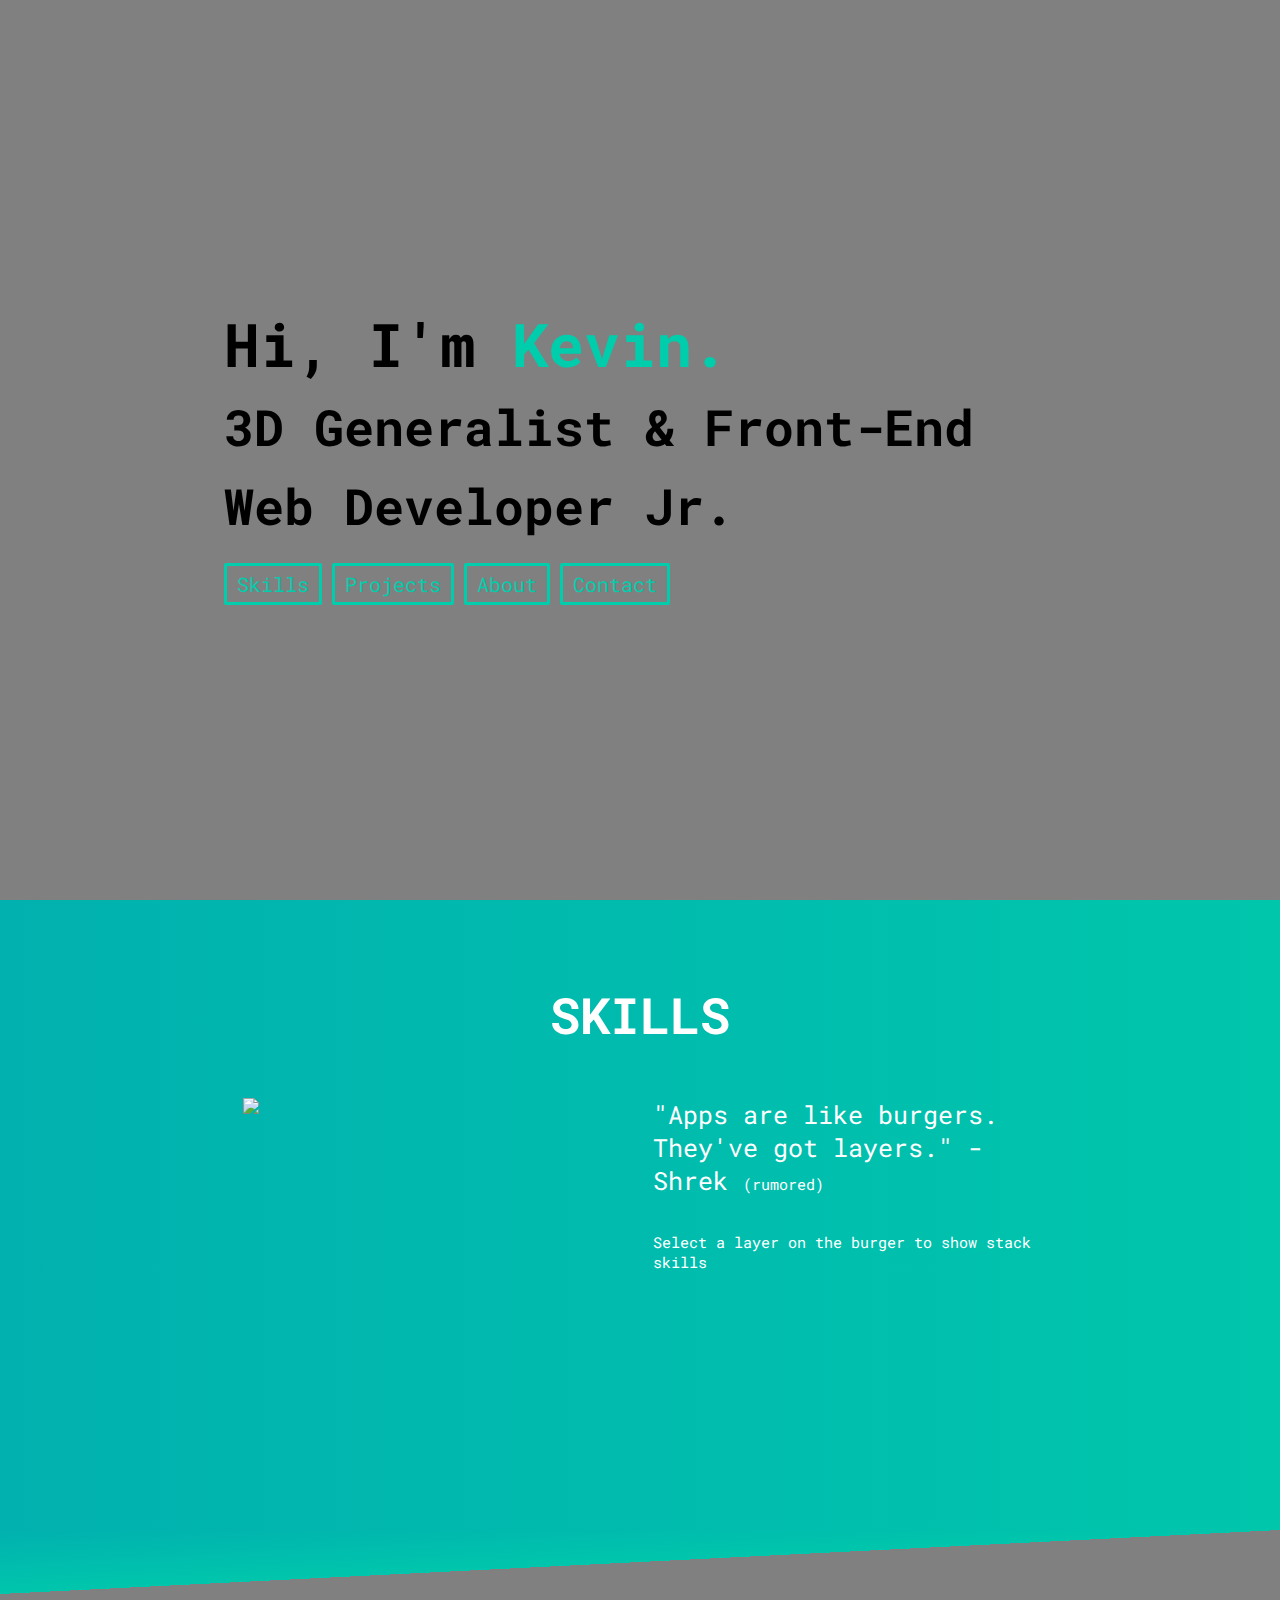
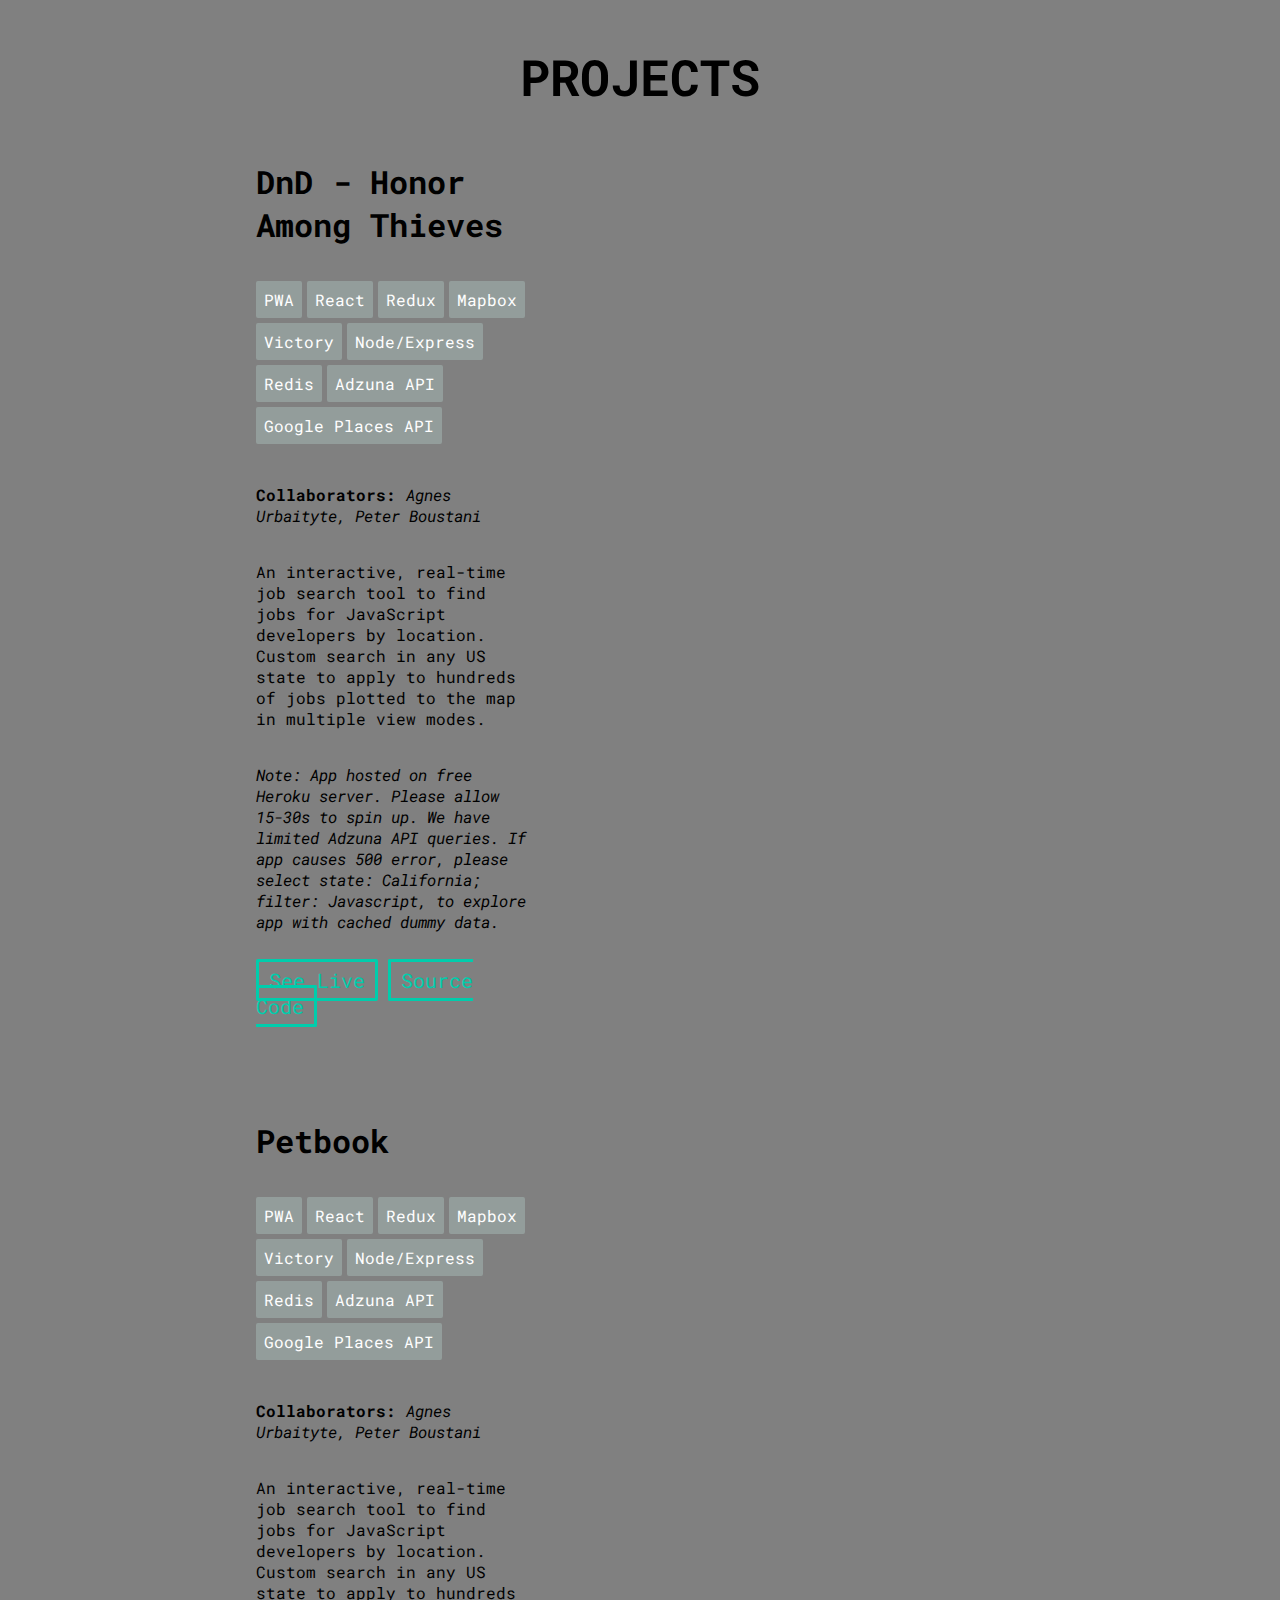
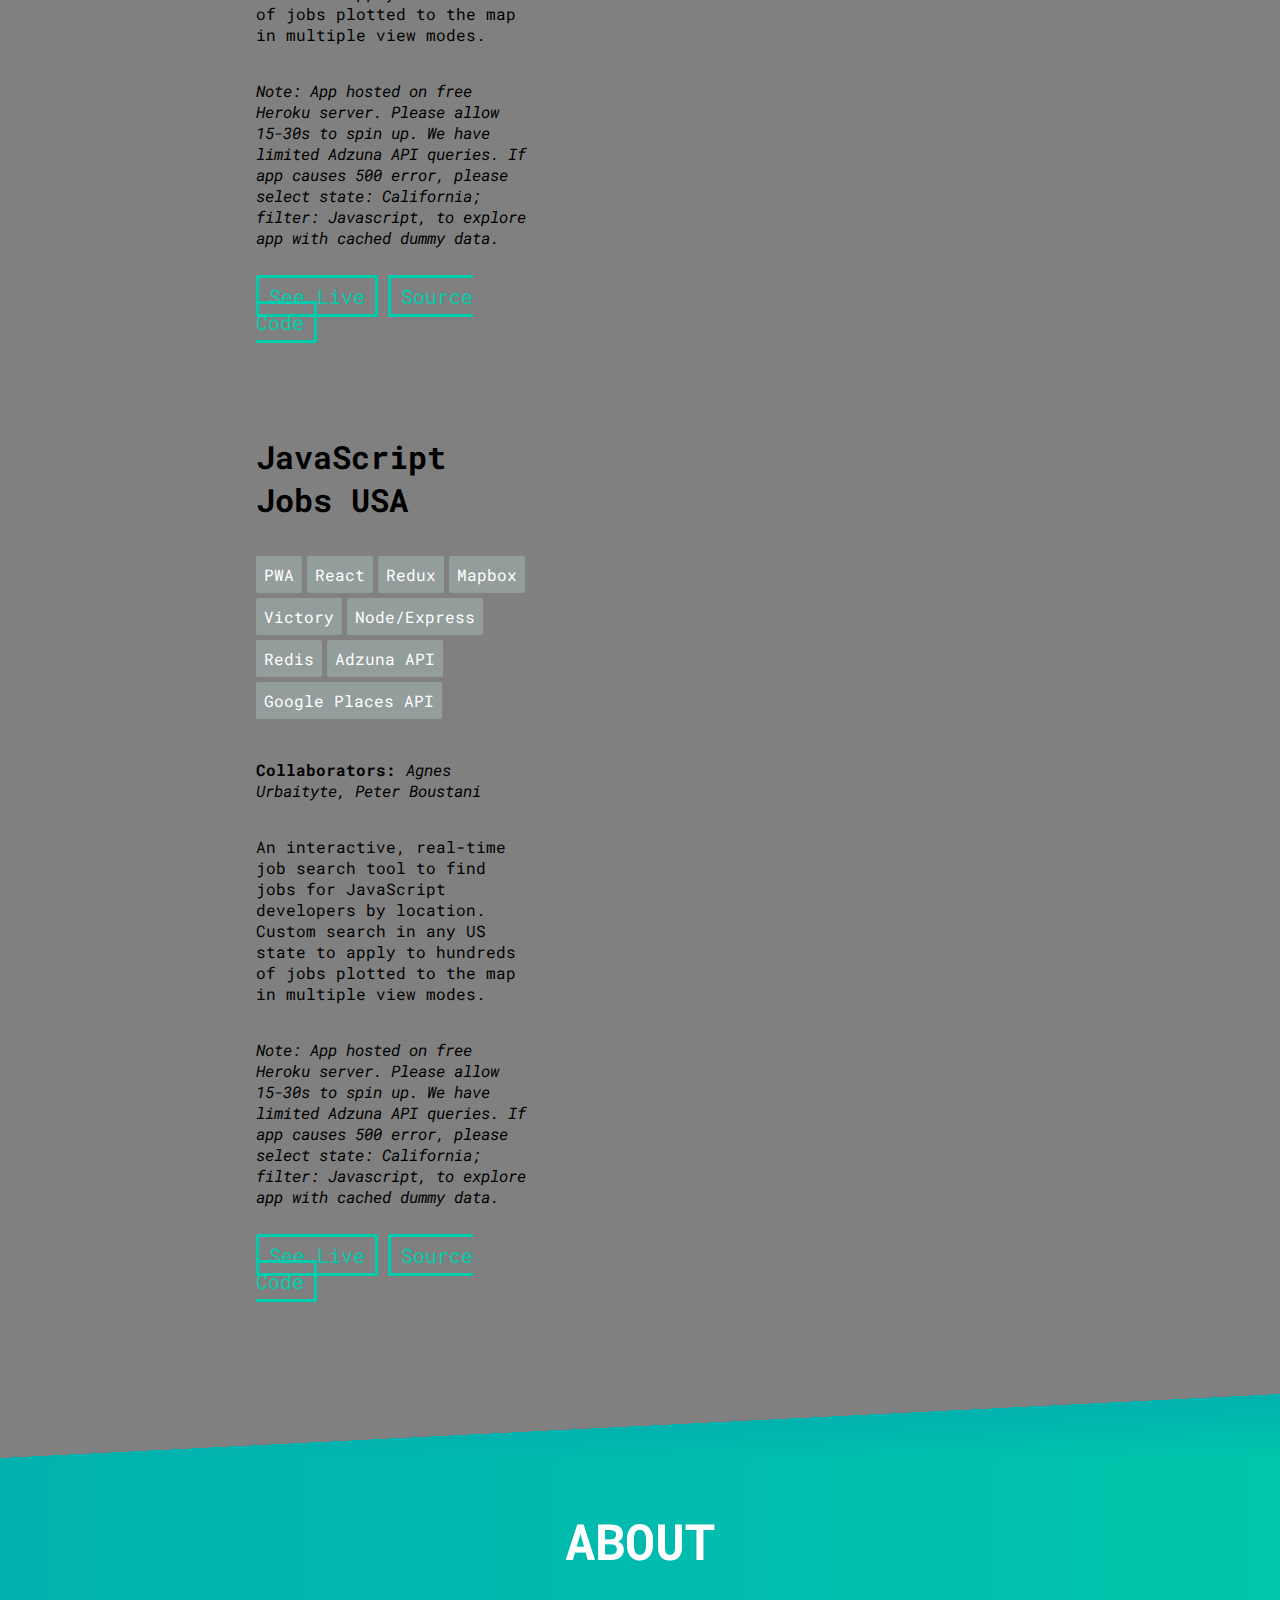
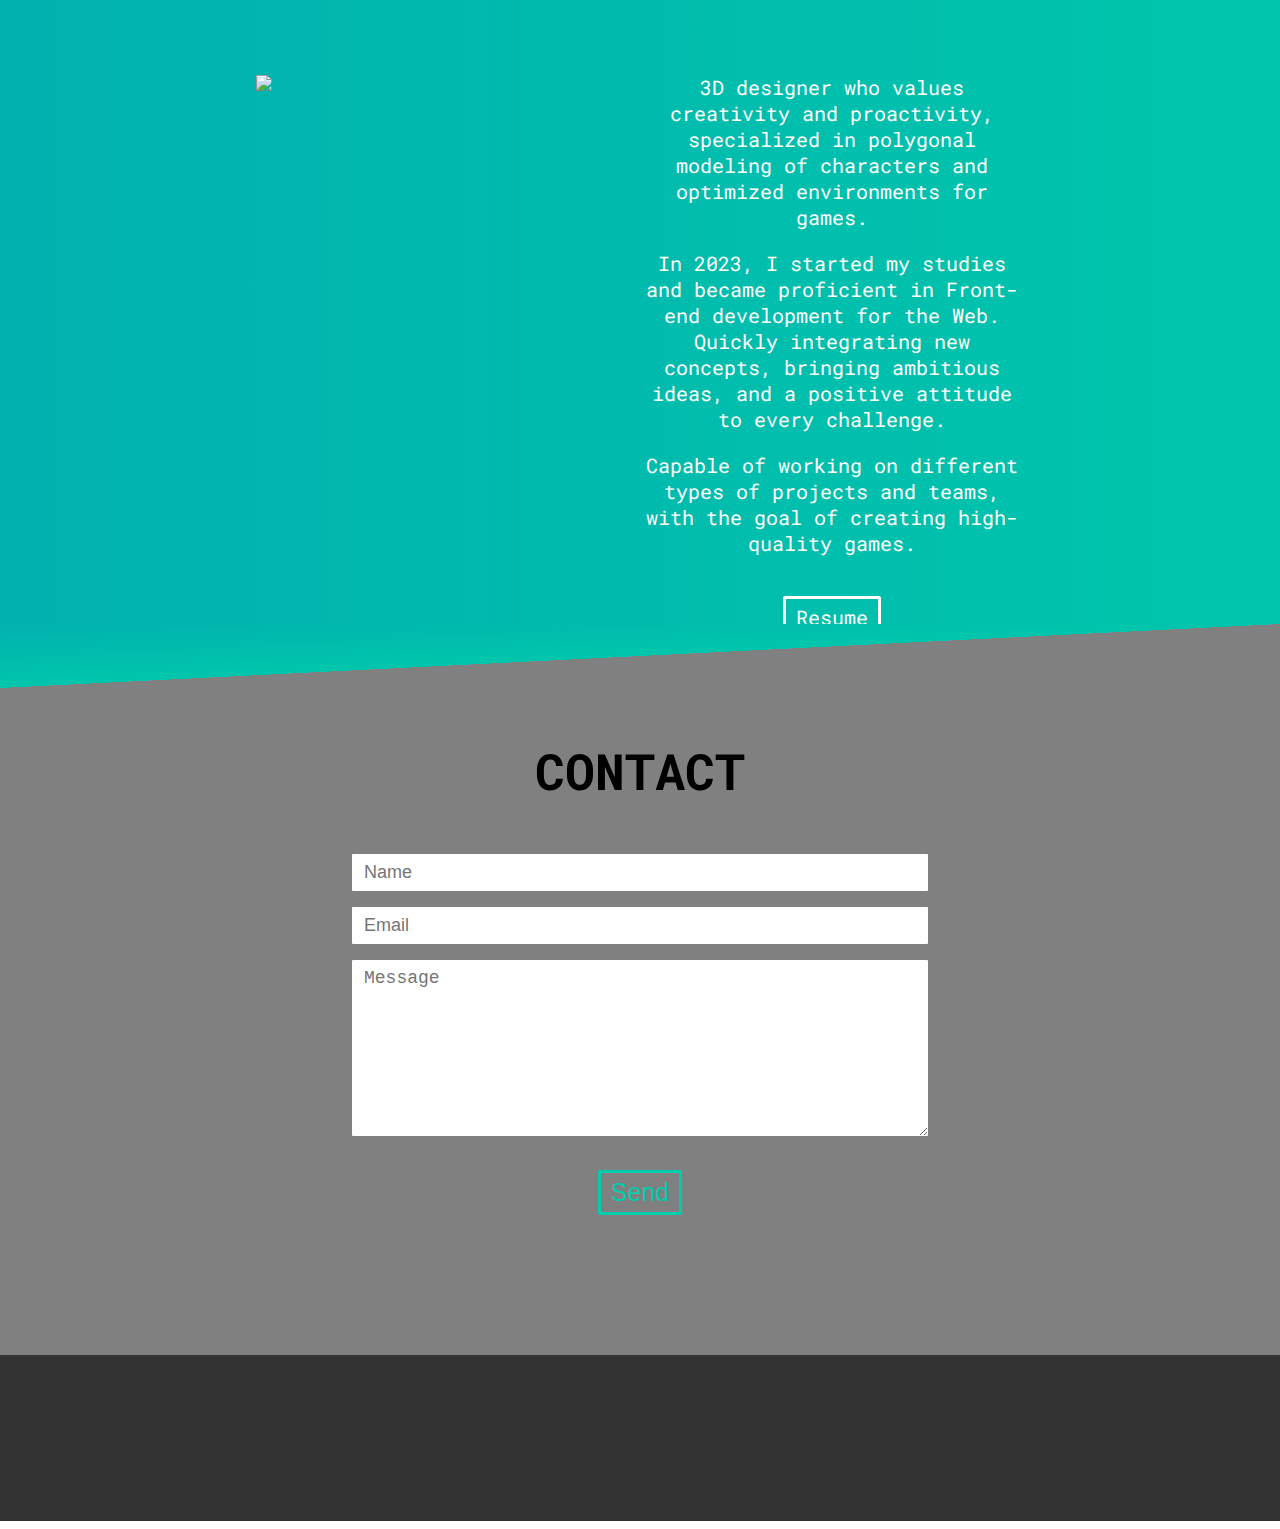
==== index.html @ aa83c64a "MyNameKevin - Update" ====
<!DOCTYPE html>
<html lang="en">
<head>
    <meta charset="UTF-8">
    <meta http-equiv="X-UA-Compatible" content="IE=edge">
    <meta name="viewport" content="width=device-width, initial-scale=1.0">
    <link rel="stylesheet" href="./main.css" />
    <link rel="stylesheet" href="./home.css" />
    <script src="https://kit.fontawesome.com/6172394bf5.js" crossorigin="anonymous"></script>
    <title>Kevin Takara | Dev</title>
</head>

<body>
<header id="header">
    <nav class="ali-center-jst-end padding-right">
        <a id="logo" href="https://www.linkedin.com/in/kevin-eiki-takara/" rel="noopener noreferrer" target="_blank"><i class="fa-brands fa-linkedin-in fa-2xl color-theme_0 pointer"></i></a>
        <a id="logo" href="https://github.com/KvnTakara" rel="noopener noreferrer" target="_blank"><i class="fa-brands fa-github fa-2xl color-theme_0 pointer"></i></a>
        <a id="logo" href="" rel="noopener noreferrer" target="_blank"><i class="fa-brands fa-youtube fa-2xl color-theme_0 pointer"></i></a>
        <a id="logo" href="https://drive.google.com/file/d/1LxZAmzHHAl9aYQypLv8qgyMkn-GT5fE1/view?usp=sharing" rel="noopener noreferrer" target="_blank"><i class="fa-sharp fa-solid fa-file fa-2xl color-theme_0 pointer"></i></a>
    </nav>
</header>

<div id="front-page" class="ali-jst-center background-gray">
    <div id="front-page-nav" class="flex-column">
        <h1 style="font-size: 60px;">Hi, I'm <span class="color-theme_0"> Kevin. </span> <br> <span style="font-size: 50px;">3D Generalist & Front-End Web Developer Jr.</span> </h1>
        <div>
            <a id="ancor-border" class="pointer" style="font-size: 20px;" href="#skills-page">Skills</a>
            <a id="ancor-border" class="pointer" style="font-size: 20px;" href="#project-page">Projects</a>
            <a id="ancor-border" class="pointer" style="font-size: 20px;" href="#about-page">About</a>
            <a id="ancor-border" class="pointer" style="font-size: 20px;" href="#contact-page">Contact</a>
        </div>
    </div>
</div>

<div id="skills-page" class="ali-jst-center flex-column color-theme-bg_0">
    <div class="font-white padding" style="font-size: 50px;"><b>SKILLS</b></div>
    <div style="display: flex; margin-bottom: 100px;">
        <div id="layer-block">
            <img src="https://uploaddeimagens.com.br/images/003/242/810/original/burger-png-hd-burger-sriracha-burger-png-1119.png"/>
        </div>
        <div id="vertical-space"></div>
        <div id="layer-block">
            <div class="font-white" style="font-size: 25px;">"Apps are like burgers. They've got layers." - Shrek <span style="font-size: 15px;">(rumored)</span> </div>
            <div class="font-white padding-top" style="font-size: 15px;">Select a layer on the burger to show stack skills</div>
        </div>
    </div>
</div>

<div id="project-page" class="ali-center-jst-start flex-column background-gray">
    <div class="color-theme-bg-cut-1_0"></div>
    <div class="padding" style="font-size: 50px;"><b>PROJECTS</b></div>
    <div style="display: flex; width: 60vw; margin-bottom: 100px;">
        <div style="width: 30vw;">
            <h1>DnD - Honor Among Thieves</h1>
            <div class="padding-top" style="display: flex; flex-wrap: wrap; text-align: left;">
                <div id="boxed-border" style="margin-right: 5px; margin-bottom: 5px;">PWA</div>
                <div id="boxed-border" style="margin-right: 5px; margin-bottom: 5px;">React</div>
                <div id="boxed-border" style="margin-right: 5px; margin-bottom: 5px;">Redux</div>
                <div id="boxed-border" style="margin-right: 5px; margin-bottom: 5px;">Mapbox</div>
                <div id="boxed-border" style="margin-right: 5px; margin-bottom: 5px;">Victory</div>
                <div id="boxed-border" style="margin-right: 5px; margin-bottom: 5px;">Node/Express</div>
                <div id="boxed-border" style="margin-right: 5px; margin-bottom: 5px;">Redis</div>
                <div id="boxed-border" style="margin-right: 5px; margin-bottom: 5px;">Adzuna API</div>
                <div id="boxed-border" style="margin-right: 5px; margin-bottom: 5px;">Google Places API</div>
            </div>
            <p class="padding-top"> <b>Collaborators:</b> <i>Agnes Urbaityte, Peter Boustani</i> </p>
            <p class="padding-top">An interactive, real-time job search tool to find jobs for JavaScript developers by location. Custom search in any US state to apply to hundreds of jobs plotted to the map in multiple view modes.</p>
            <p class="padding-top"> <i>Note: App hosted on free Heroku server. Please allow 15-30s to spin up. We have limited Adzuna API queries. If app causes 500 error, please select state: California; filter: Javascript, to explore app with cached dummy data.</i> </p>
            <div class="padding-top">
                <a id="ancor-border" class="pointer" style="font-size: 20px;" href="https://mynamekevin.com/DnD_HTML/index.html" rel="noopener noreferrer" target="_blank">See Live</a>
                <a id="ancor-border" class="pointer" style="font-size: 20px;" href="">Source Code</a>
            </div>
        </div>
        <div id="vertical-space"></div>
        <div id="vertical-space"></div>
        <iframe width="640" height="360" src="https://www.youtube.com/embed/TUihbuaBN_E" title="Ranking League of Legends champions based on how hot I think they are" frameborder="0" allow="accelerometer; autoplay; clipboard-write; encrypted-media; gyroscope; picture-in-picture; web-share" allowfullscreen></iframe>
    </div>

    <div style="display: flex; width: 60vw; margin-bottom: 100px;">
        <div style="width: 30vw;">
            <h1>Petbook</h1>
            <div class="padding-top" style="display: flex; flex-wrap: wrap; text-align: left;">
                <div id="boxed-border" style="margin-right: 5px; margin-bottom: 5px;">PWA</div>
                <div id="boxed-border" style="margin-right: 5px; margin-bottom: 5px;">React</div>
                <div id="boxed-border" style="margin-right: 5px; margin-bottom: 5px;">Redux</div>
                <div id="boxed-border" style="margin-right: 5px; margin-bottom: 5px;">Mapbox</div>
                <div id="boxed-border" style="margin-right: 5px; margin-bottom: 5px;">Victory</div>
                <div id="boxed-border" style="margin-right: 5px; margin-bottom: 5px;">Node/Express</div>
                <div id="boxed-border" style="margin-right: 5px; margin-bottom: 5px;">Redis</div>
                <div id="boxed-border" style="margin-right: 5px; margin-bottom: 5px;">Adzuna API</div>
                <div id="boxed-border" style="margin-right: 5px; margin-bottom: 5px;">Google Places API</div>
            </div>
            <p class="padding-top"> <b>Collaborators:</b> <i>Agnes Urbaityte, Peter Boustani</i> </p>
            <p class="padding-top">An interactive, real-time job search tool to find jobs for JavaScript developers by location. Custom search in any US state to apply to hundreds of jobs plotted to the map in multiple view modes.</p>
            <p class="padding-top"> <i>Note: App hosted on free Heroku server. Please allow 15-30s to spin up. We have limited Adzuna API queries. If app causes 500 error, please select state: California; filter: Javascript, to explore app with cached dummy data.</i> </p>
            <div class="padding-top">
                <a id="ancor-border" class="pointer" style="font-size: 20px;" href="https://mynamekevin.com/Petbook_HTML/index.html" rel="noopener noreferrer" target="_blank">See Live</a>
                <a id="ancor-border" class="pointer" style="font-size: 20px;" href="">Source Code</a>
            </div>
        </div>
        <div id="vertical-space"></div>
        <div id="vertical-space"></div>
        <iframe width="640" height="360" src="https://www.youtube.com/embed/TUihbuaBN_E" title="Ranking League of Legends champions based on how hot I think they are" frameborder="0" allow="accelerometer; autoplay; clipboard-write; encrypted-media; gyroscope; picture-in-picture; web-share" allowfullscreen></iframe>
    </div>

    <div style="display: flex; width: 60vw; margin-bottom: 100px;">
        <div style="width: 30vw;">
            <h1>JavaScript Jobs USA</h1>
            <div class="padding-top" style="display: flex; flex-wrap: wrap; text-align: left;">
                <div id="boxed-border" style="margin-right: 5px; margin-bottom: 5px;">PWA</div>
                <div id="boxed-border" style="margin-right: 5px; margin-bottom: 5px;">React</div>
                <div id="boxed-border" style="margin-right: 5px; margin-bottom: 5px;">Redux</div>
                <div id="boxed-border" style="margin-right: 5px; margin-bottom: 5px;">Mapbox</div>
                <div id="boxed-border" style="margin-right: 5px; margin-bottom: 5px;">Victory</div>
                <div id="boxed-border" style="margin-right: 5px; margin-bottom: 5px;">Node/Express</div>
                <div id="boxed-border" style="margin-right: 5px; margin-bottom: 5px;">Redis</div>
                <div id="boxed-border" style="margin-right: 5px; margin-bottom: 5px;">Adzuna API</div>
                <div id="boxed-border" style="margin-right: 5px; margin-bottom: 5px;">Google Places API</div>
            </div>
            <p class="padding-top"> <b>Collaborators:</b> <i>Agnes Urbaityte, Peter Boustani</i> </p>
            <p class="padding-top">An interactive, real-time job search tool to find jobs for JavaScript developers by location. Custom search in any US state to apply to hundreds of jobs plotted to the map in multiple view modes.</p>
            <p class="padding-top"> <i>Note: App hosted on free Heroku server. Please allow 15-30s to spin up. We have limited Adzuna API queries. If app causes 500 error, please select state: California; filter: Javascript, to explore app with cached dummy data.</i> </p>
            <div class="padding-top">
                <a id="ancor-border" class="pointer" style="font-size: 20px;" href="">See Live</a>
                <a id="ancor-border" class="pointer" style="font-size: 20px;" href="">Source Code</a>
            </div>
        </div>
        <div id="vertical-space"></div>
        <div id="vertical-space"></div>
        <iframe width="640" height="360" src="https://www.youtube.com/embed/TUihbuaBN_E" title="Ranking League of Legends champions based on how hot I think they are" frameborder="0" allow="accelerometer; autoplay; clipboard-write; encrypted-media; gyroscope; picture-in-picture; web-share" allowfullscreen></iframe>
    </div>
</div>

<div id="about-page" class="ali-center-jst-start flex-column color-theme-bg_0">
    <div class="color-theme-bg-cut-2_0"></div>
    <div class="font-white padding" style="font-size: 50px;"><b>ABOUT</b></div>
    <div class="padding ali-center-jst-start">
        <div id="layer-block2">
            <img src="https://www.danny-berger.dev/static/bdcff8ed8dccc64bedda8bbbcd8f9f70/105c3/Mohawk1.png">
        </div>
        <div id="layer-block2" class="ali-center-jst-start flex-column">
            <div id="about-box" class="font-white" style="font-size: 20px;">
                <p style="margin-bottom: 20px;">3D designer who values creativity and proactivity, specialized in polygonal modeling of characters and optimized environments for games.</p>
                <p style="margin-bottom: 20px;">In 2023, I started my studies and became proficient in Front-end development for the Web. Quickly integrating new concepts, bringing ambitious ideas, and a positive attitude to every challenge.</p>
                <p style="margin-bottom: 20px;">Capable of working on different types of projects and teams, with the goal of creating high-quality games.</p>
            </div>
            <a type="submit" id="ancor-border-2" class="pointer" style="font-size: 20px;" href="https://drive.google.com/file/d/1LxZAmzHHAl9aYQypLv8qgyMkn-GT5fE1/view?usp=sharing" rel="noopener noreferrer" target="_blank">Resume</a>
        </div>
    </div>
</div>

<div id="contact-page" class="ali-center-jst-start flex-column background-gray">
    <div class="color-theme-bg-cut-1_0"></div>
    <div class="padding" style="font-size: 50px;"><b>CONTACT</b></div>
    <input type="text" id="input" placeholder="Name"/>
    <input type="email" id="input" placeholder="Email"/>
    <textarea required name="message" rows="8" id="input" placeholder="Message"></textarea>
    <div id="horizontal-space"></div>
    <div id="horizontal-space"></div>
    <button type="submit" id="ancor-border" class="pointer" style="font-size: 25px; margin-bottom: 140px;" href="#skills-page">Send</button>
</div>

<div id="bottom-nav-page" class="color-theme-bg_1 ali-jst-center flex-column" style="row-gap: 30px;">
    <a href="#front-page"><i class="fa-solid fa-angle-up fa-xl" style="color: #ffffff;"></i></a>
    <nav class="ali-jst-center">
        <a id="logo" href="https://www.linkedin.com/in/kevin-eiki-takara/" rel="noopener noreferrer" target="_blank"><i class="fa-brands fa-linkedin-in fa-2xl pointer" style="color: #ffffff;"></i></a>
        <a id="logo" href="https://github.com/KvnTakara" rel="noopener noreferrer" target="_blank"><i class="fa-brands fa-github fa-2xl pointer" style="color: #ffffff;"></i></a>
        <a id="logo" href="" rel="noopener noreferrer" target="_blank"><i class="fa-brands fa-youtube fa-2xl pointer" style="color: #ffffff;"></i></a>
        <a id="logo" href="https://drive.google.com/file/d/1LxZAmzHHAl9aYQypLv8qgyMkn-GT5fE1/view?usp=sharing" rel="noopener noreferrer" target="_blank"><i class="fa-sharp fa-solid fa-file fa-2xl pointer" style="color: #ffffff;"></i></a>
    </nav>
</div>

</body>
</html>
---- main.css ----
@import url('https://fonts.googleapis.com/css2?family=Darumadrop+One&display=swap');
/*font-family: 'Darumadrop One', cursive;*/
@import url('https://fonts.googleapis.com/css2?family=Roboto+Mono:ital,wght@0,100;0,200;0,300;0,400;0,500;0,600;0,700;1,100;1,200;1,300;1,400;1,500;1,600;1,700&display=swap');
/*font-family: 'Roboto Mono', monospace;*/

* {
    margin: 0;
    padding: 0;
    list-style: none;
    text-decoration: none;
    border: transparent;
    outline: none;
}

html {
    scroll-behavior: smooth;
}

body {
    font-family: 'Roboto Mono', monospace;
}

.ali-jst-center {
    display: flex;
    align-items: center;
    justify-content: center;
}

.ali-center-jst-start {
    display: flex;
    align-items: center;
    justify-content: start;
}

.ali-center-jst-end {
    display: flex;
    align-items: center;
    justify-content: end;
}

.flex-column {
    display: flex;
    flex-direction: column;
}

.padding {
    padding: 50px;
}

.padding-top {
    padding-top: 35px;
}

.padding-right {
    padding-right: 20px;
}

.color-theme-bg_0 {
    background-image: linear-gradient(to right, #01b1af, #00c6ac);
}

.color-theme-bg_1 {
    background-color: #333333;
}

.color-theme-bg-cut-1_0 {
    position: relative;
    background-image: linear-gradient(to bottom right, #01b1af , #00c6ac 50%, gray 50%);
    width: 100%;
    height: 5vw;
}

.color-theme-bg-cut-2_0 {
    position: relative;
    background-image: linear-gradient(to top left, #00c6ac, #01b1af 50%, gray 50%);
    width: 100%;
    height: 5vw;
}

.color-theme_0 {
    color: #00cdac;
}

.font-white {
    color: white;
}

.pointer {
    cursor: pointer;
}

.background-gray {
    background-color: gray;
}

.background-red {
    background-color: red;
}

.border {
    border: 3px solid #00cdac;
    padding: 5px 10px 5px 10px;
}

#header {
    width: 100%;
    position: fixed;
    z-index: 10;
}

#logo {
    padding: 30px;
}

#front-page {
    width: 100%;
    height: 100vh;
}

#front-page-nav {
    width: 65vw;
    height: 15vw;
    display: flex;
    flex-direction: column;
    align-items: start;
    justify-content: center;
    row-gap: 30px;
}

#ancor-border {
    color: #00cdac;
    border: 3px solid #00cdac;
    padding: 5px 10px 5px 10px;
    background-color: transparent;
    border-radius: 2px;
}

#ancor-border:hover {
    color: white;
    background-color: #00cdac;
}

#ancor-border-2 {
    color: white;
    border: 3px solid white;
    padding: 5px 10px 5px 10px;
    border-radius: 2px;
}

#ancor-border-2:hover {
    color: #00cdac;
    background-color: white;
}

#skills-page {
    width: 100%;
    height: 100%;
    min-height: 70vh;
}

#layer-block {
    display: flex;
    flex-direction: column;
    width: 30vw;
    height: 300px;
    background-position: 50% 20%;
}

#project-page {
    width: 100%;
    height: 100%;
}

#boxed-border {
    color: white;
    border: 3px solid #939d9b;
    padding: 5px;
    background-color: #939d9b;
    border-radius: 2px;
}

#vertical-space {
    width: 2vw;
}

#horizontal-space {
    height: 1vh;
}

#about-page {
    width: 100%;
    height: 100%;
}

#about-box {
    text-align: center;
    margin-bottom: 20px;
    box-sizing: border-box;
}

#layer-block2 {
    width: 30vw;
    height: 500px;
}

#input {
    max-width: 800px;
    width: 100%;
    margin-bottom: 1rem;
    border-radius: 1px;
    padding: 8px 12px;
    border-width: 1px;
    box-sizing: border-box;
    font-size: 18px;
    width: 45vw;
}

#bottom-nav-page {
    width: 100%;
    height: 13vw;
}
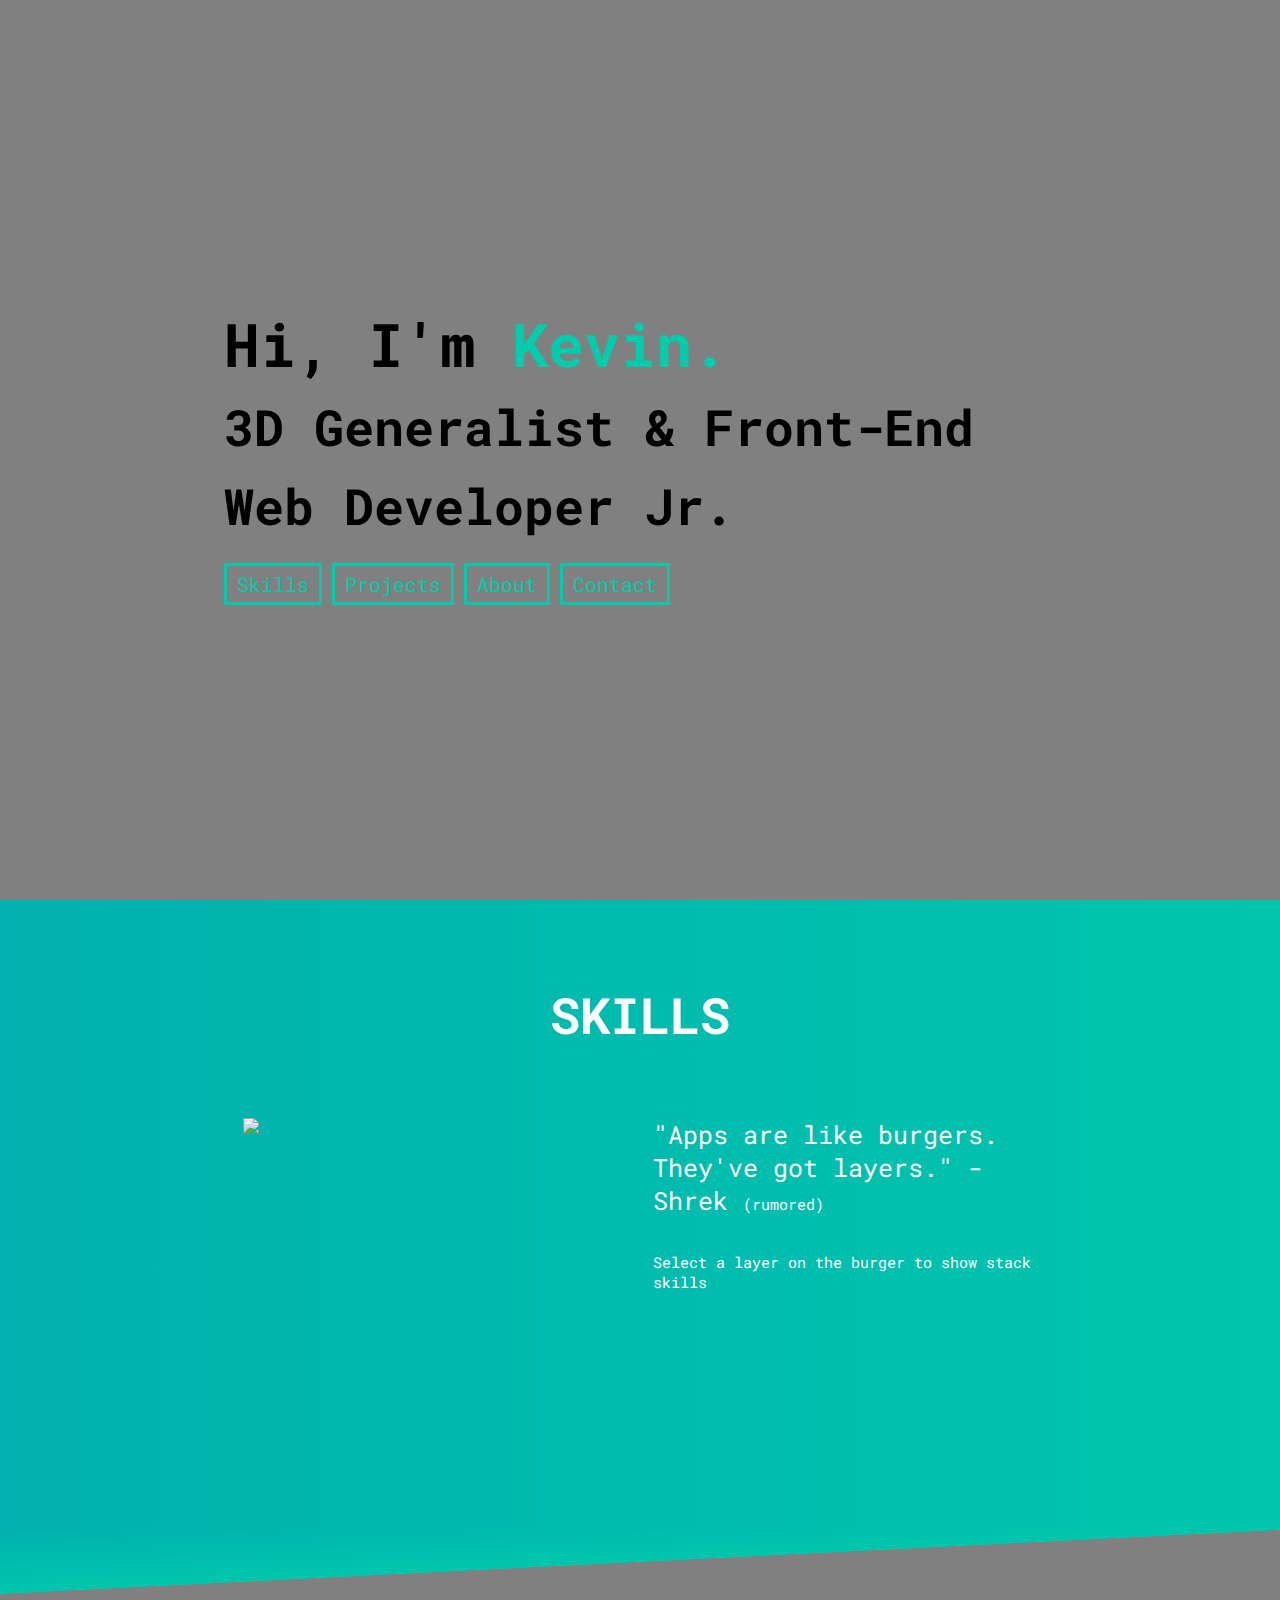
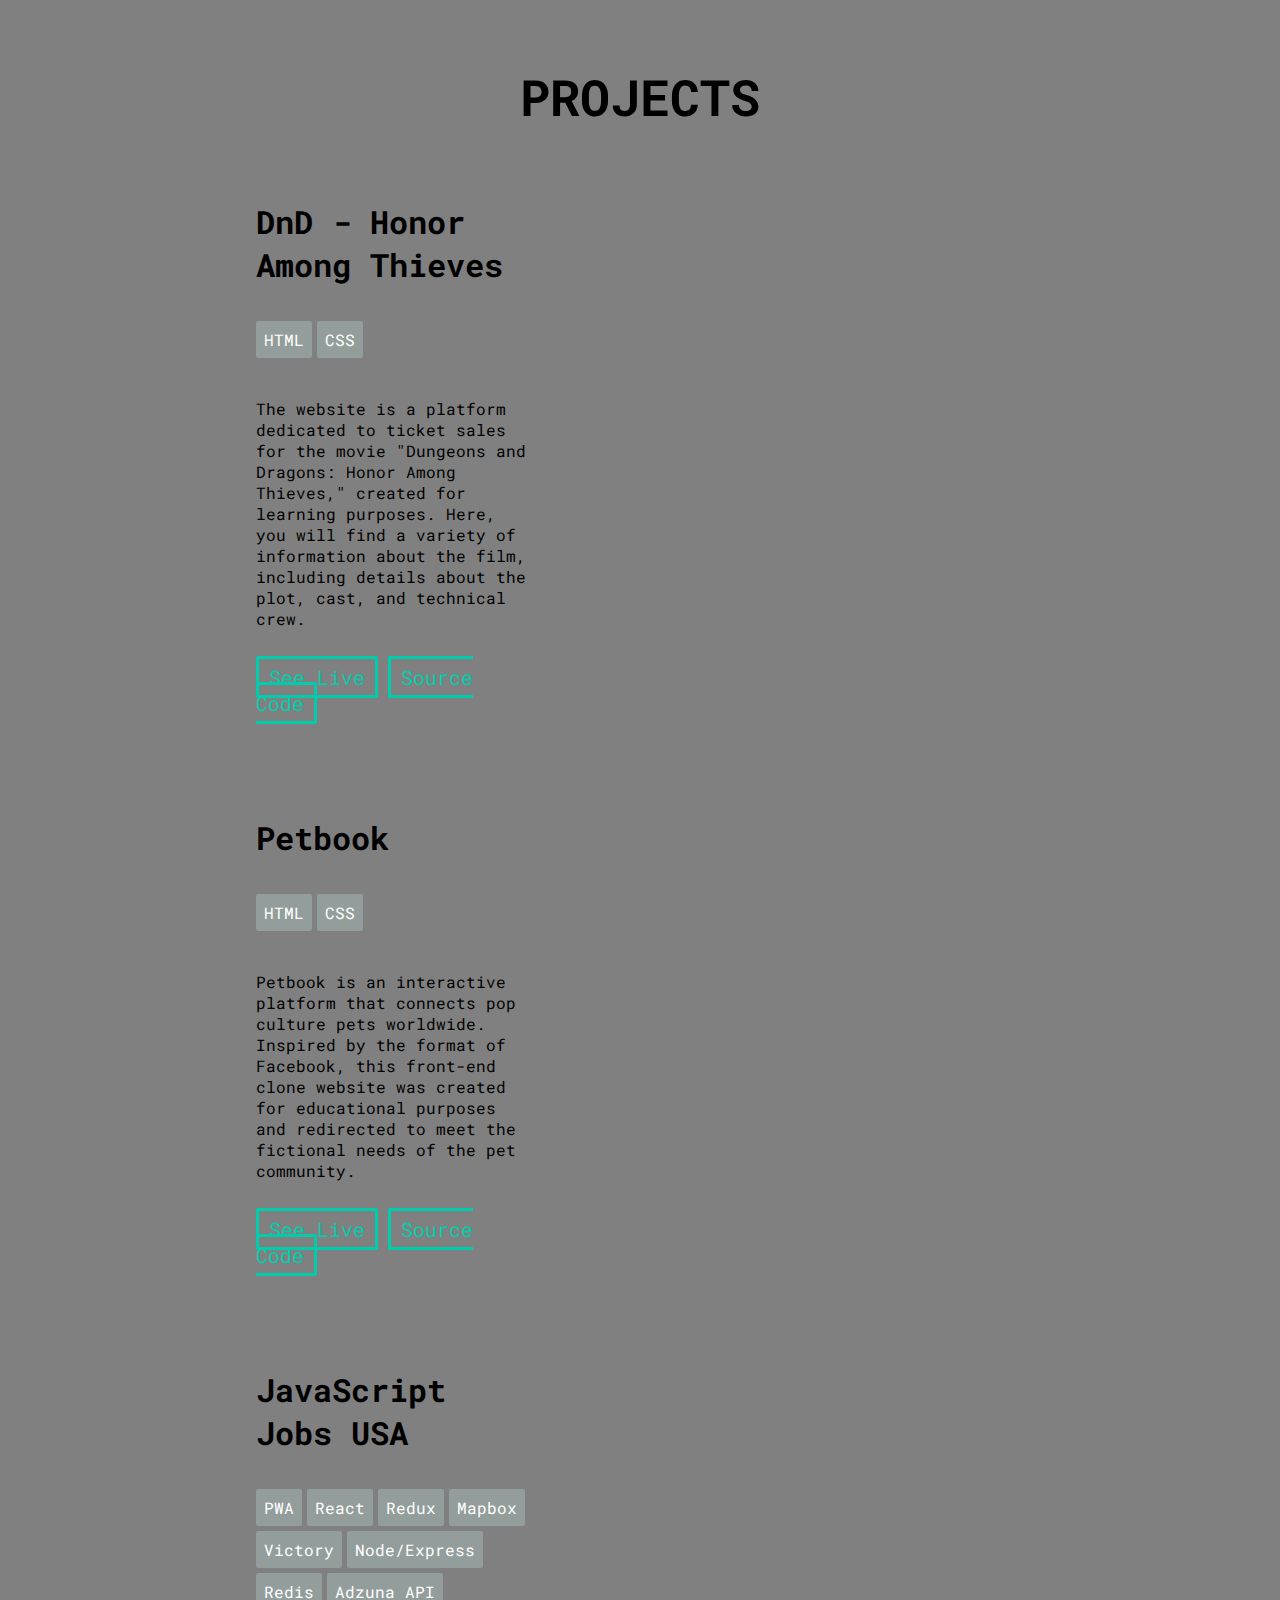
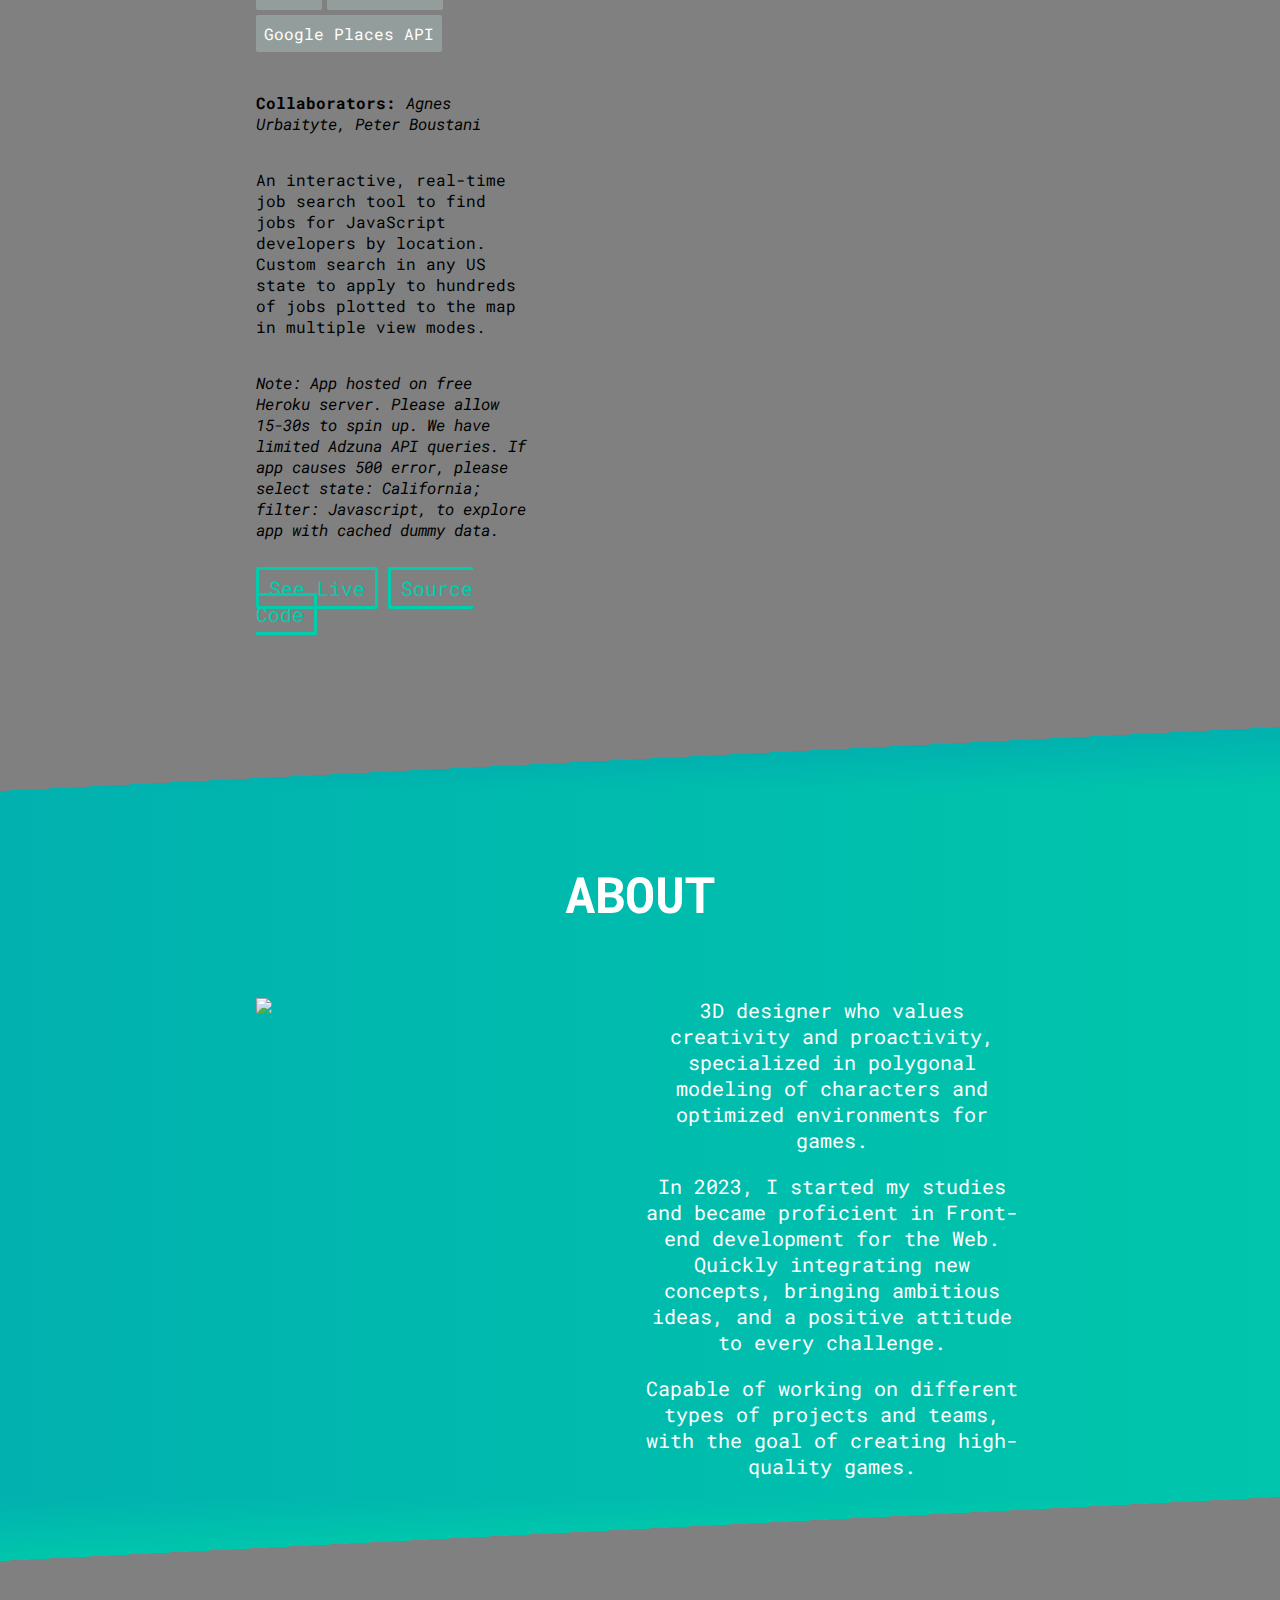
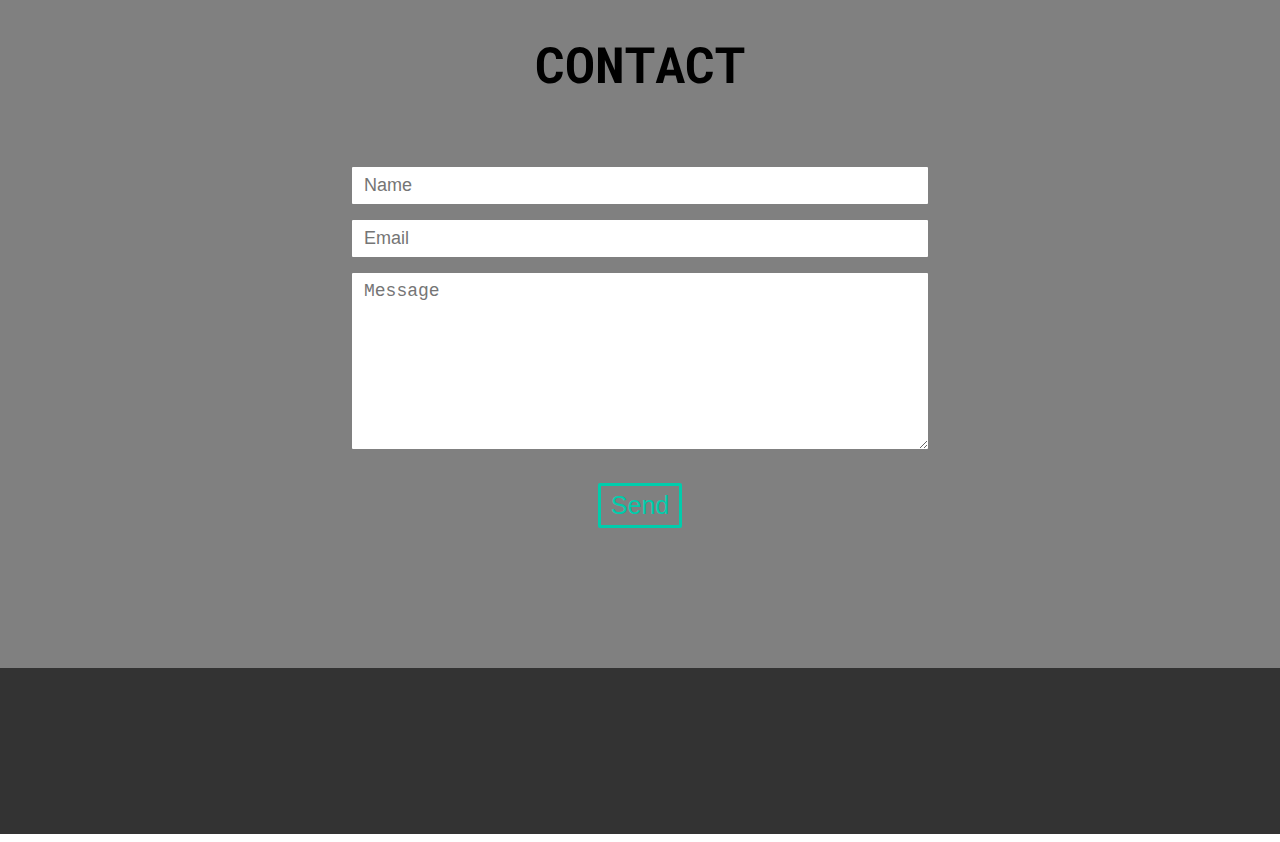
==== commit b4293808: "MyNameKevin - Projects Update" ====
--- a/index.html
+++ b/index.html
@@ -53,19 +53,11 @@
         <div style="width: 30vw;">
             <h1>DnD - Honor Among Thieves</h1>
             <div class="padding-top" style="display: flex; flex-wrap: wrap; text-align: left;">
-                <div id="boxed-border" style="margin-right: 5px; margin-bottom: 5px;">PWA</div>
-                <div id="boxed-border" style="margin-right: 5px; margin-bottom: 5px;">React</div>
-                <div id="boxed-border" style="margin-right: 5px; margin-bottom: 5px;">Redux</div>
-                <div id="boxed-border" style="margin-right: 5px; margin-bottom: 5px;">Mapbox</div>
-                <div id="boxed-border" style="margin-right: 5px; margin-bottom: 5px;">Victory</div>
-                <div id="boxed-border" style="margin-right: 5px; margin-bottom: 5px;">Node/Express</div>
-                <div id="boxed-border" style="margin-right: 5px; margin-bottom: 5px;">Redis</div>
-                <div id="boxed-border" style="margin-right: 5px; margin-bottom: 5px;">Adzuna API</div>
-                <div id="boxed-border" style="margin-right: 5px; margin-bottom: 5px;">Google Places API</div>
+                <div id="boxed-border" style="margin-right: 5px; margin-bottom: 5px;">HTML</div>
+                <div id="boxed-border" style="margin-right: 5px; margin-bottom: 5px;">CSS</div>
             </div>
-            <p class="padding-top"> <b>Collaborators:</b> <i>Agnes Urbaityte, Peter Boustani</i> </p>
-            <p class="padding-top">An interactive, real-time job search tool to find jobs for JavaScript developers by location. Custom search in any US state to apply to hundreds of jobs plotted to the map in multiple view modes.</p>
-            <p class="padding-top"> <i>Note: App hosted on free Heroku server. Please allow 15-30s to spin up. We have limited Adzuna API queries. If app causes 500 error, please select state: California; filter: Javascript, to explore app with cached dummy data.</i> </p>
+            <p class="padding-top">
+                The website is a platform dedicated to ticket sales for the movie "Dungeons and Dragons: Honor Among Thieves," created for learning purposes. Here, you will find a variety of information about the film, including details about the plot, cast, and technical crew.</p>
             <div class="padding-top">
                 <a id="ancor-border" class="pointer" style="font-size: 20px;" href="https://mynamekevin.com/DnD_HTML/index.html" rel="noopener noreferrer" target="_blank">See Live</a>
                 <a id="ancor-border" class="pointer" style="font-size: 20px;" href="">Source Code</a>
@@ -80,19 +72,11 @@
         <div style="width: 30vw;">
             <h1>Petbook</h1>
             <div class="padding-top" style="display: flex; flex-wrap: wrap; text-align: left;">
-                <div id="boxed-border" style="margin-right: 5px; margin-bottom: 5px;">PWA</div>
-                <div id="boxed-border" style="margin-right: 5px; margin-bottom: 5px;">React</div>
-                <div id="boxed-border" style="margin-right: 5px; margin-bottom: 5px;">Redux</div>
-                <div id="boxed-border" style="margin-right: 5px; margin-bottom: 5px;">Mapbox</div>
-                <div id="boxed-border" style="margin-right: 5px; margin-bottom: 5px;">Victory</div>
-                <div id="boxed-border" style="margin-right: 5px; margin-bottom: 5px;">Node/Express</div>
-                <div id="boxed-border" style="margin-right: 5px; margin-bottom: 5px;">Redis</div>
-                <div id="boxed-border" style="margin-right: 5px; margin-bottom: 5px;">Adzuna API</div>
-                <div id="boxed-border" style="margin-right: 5px; margin-bottom: 5px;">Google Places API</div>
+                <div id="boxed-border" style="margin-right: 5px; margin-bottom: 5px;">HTML</div>
+                <div id="boxed-border" style="margin-right: 5px; margin-bottom: 5px;">CSS</div>
             </div>
-            <p class="padding-top"> <b>Collaborators:</b> <i>Agnes Urbaityte, Peter Boustani</i> </p>
-            <p class="padding-top">An interactive, real-time job search tool to find jobs for JavaScript developers by location. Custom search in any US state to apply to hundreds of jobs plotted to the map in multiple view modes.</p>
-            <p class="padding-top"> <i>Note: App hosted on free Heroku server. Please allow 15-30s to spin up. We have limited Adzuna API queries. If app causes 500 error, please select state: California; filter: Javascript, to explore app with cached dummy data.</i> </p>
+            <p class="padding-top">
+                Petbook is an interactive platform that connects pop culture pets worldwide. Inspired by the format of Facebook, this front-end clone website was created for educational purposes and redirected to meet the fictional needs of the pet community.</p>
             <div class="padding-top">
                 <a id="ancor-border" class="pointer" style="font-size: 20px;" href="https://mynamekevin.com/Petbook_HTML/index.html" rel="noopener noreferrer" target="_blank">See Live</a>
                 <a id="ancor-border" class="pointer" style="font-size: 20px;" href="">Source Code</a>
@@ -134,7 +118,7 @@
 <div id="about-page" class="ali-center-jst-start flex-column color-theme-bg_0">
     <div class="color-theme-bg-cut-2_0"></div>
     <div class="font-white padding" style="font-size: 50px;"><b>ABOUT</b></div>
-    <div class="padding ali-center-jst-start">
+    <div class="ali-center-jst-start">
         <div id="layer-block2">
             <img src="https://www.danny-berger.dev/static/bdcff8ed8dccc64bedda8bbbcd8f9f70/105c3/Mohawk1.png">
         </div>
--- a/main.css
+++ b/main.css
@@ -44,7 +44,7 @@
 }
 
 .padding {
-    padding: 50px;
+    padding: 70px;
 }
 
 .padding-top {
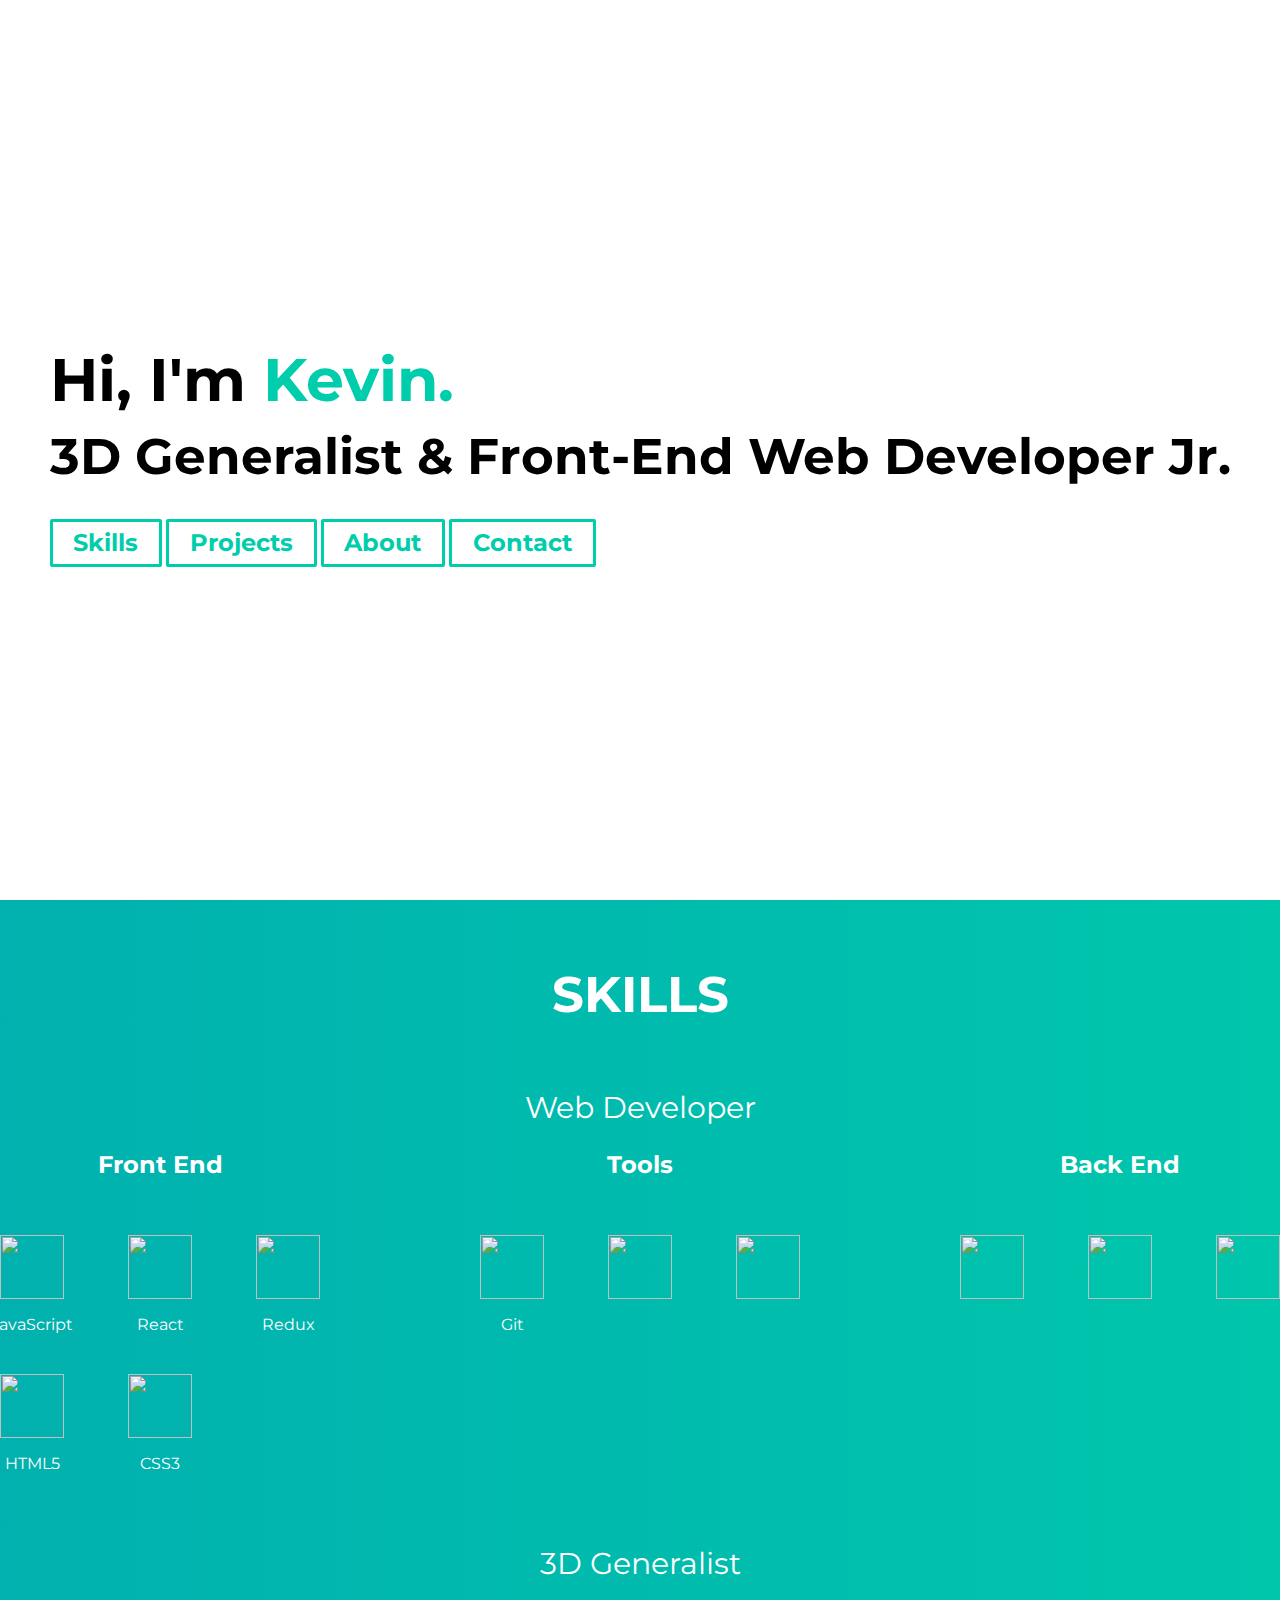
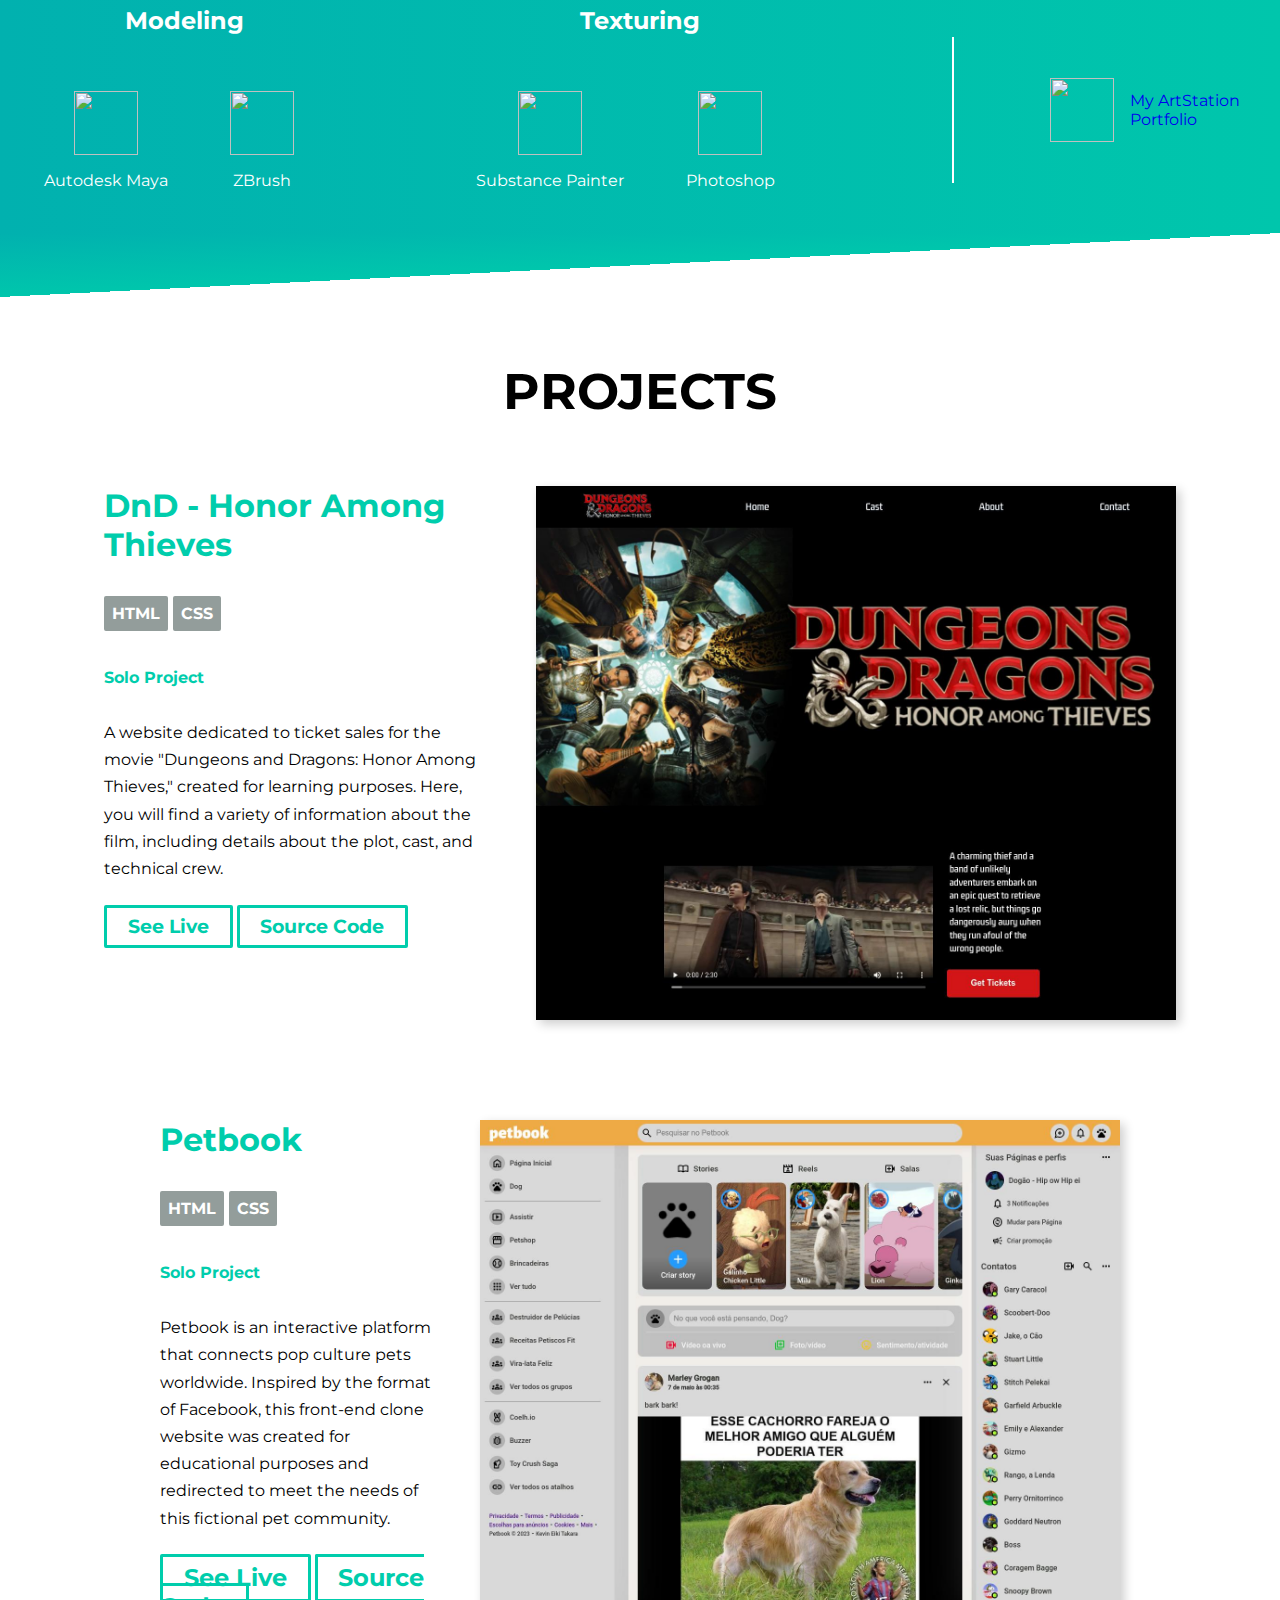
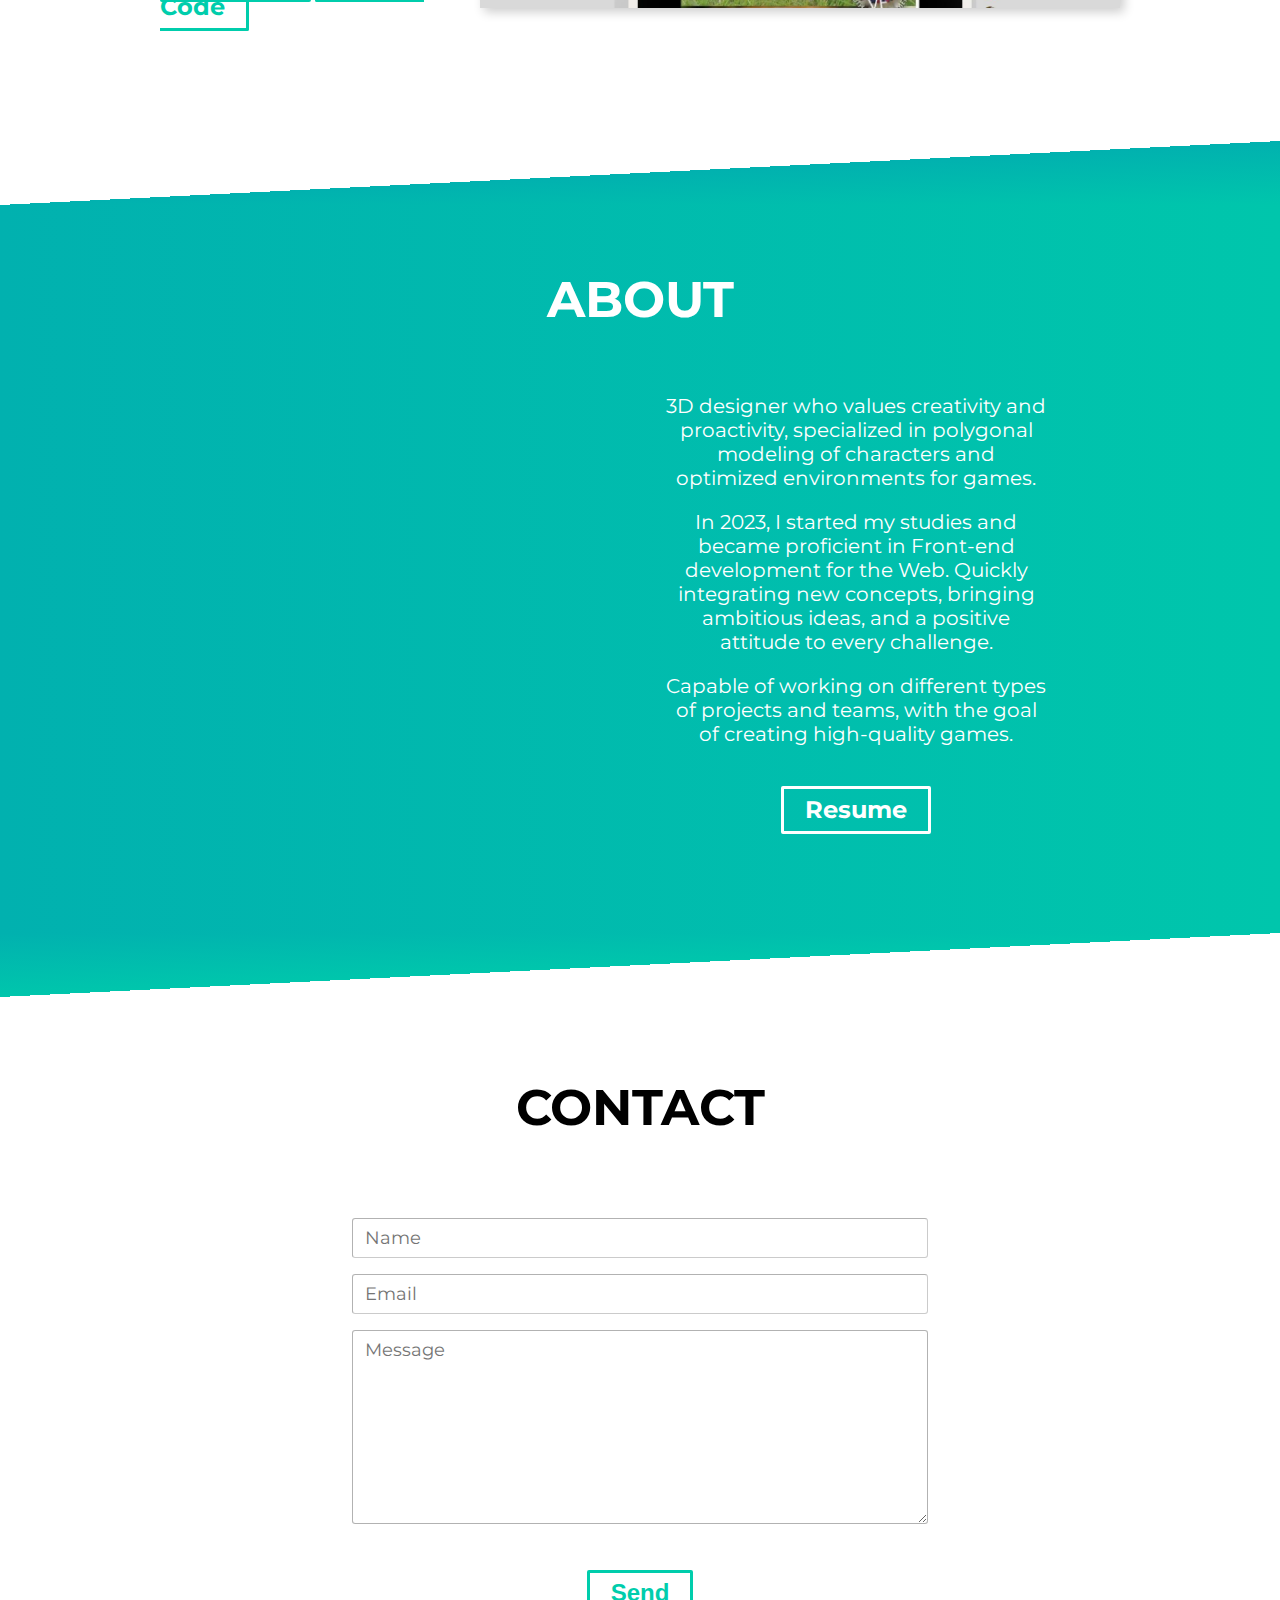
==== commit b5c5f548: "Update" ====
--- a/index.html
+++ b/index.html
@@ -7,90 +7,213 @@
     <link rel="stylesheet" href="./main.css" />
     <link rel="stylesheet" href="./home.css" />
     <script src="https://kit.fontawesome.com/6172394bf5.js" crossorigin="anonymous"></script>
+    <script defer src="./home.js"></script>
     <title>Kevin Takara | Dev</title>
 </head>
 
 <body>
-<header id="header">
-    <nav class="ali-center-jst-end padding-right">
-        <a id="logo" href="https://www.linkedin.com/in/kevin-eiki-takara/" rel="noopener noreferrer" target="_blank"><i class="fa-brands fa-linkedin-in fa-2xl color-theme_0 pointer"></i></a>
-        <a id="logo" href="https://github.com/KvnTakara" rel="noopener noreferrer" target="_blank"><i class="fa-brands fa-github fa-2xl color-theme_0 pointer"></i></a>
-        <a id="logo" href="" rel="noopener noreferrer" target="_blank"><i class="fa-brands fa-youtube fa-2xl color-theme_0 pointer"></i></a>
-        <a id="logo" href="https://drive.google.com/file/d/1LxZAmzHHAl9aYQypLv8qgyMkn-GT5fE1/view?usp=sharing" rel="noopener noreferrer" target="_blank"><i class="fa-sharp fa-solid fa-file fa-2xl color-theme_0 pointer"></i></a>
+<header>
+    <nav class="center-end pdd-right">
+        <a id="logo" href="https://www.linkedin.com/in/kevin-eiki-takara/" rel="noopener noreferrer" target="_blank"><i class="fa-brands fa-linkedin-in fa-2xl font-theme pointer"></i></a>
+        <a id="logo" href="https://github.com/KvnTakara" rel="noopener noreferrer" target="_blank"><i class="fa-brands fa-github fa-2xl font-theme pointer"></i></a>
+        <a id="logo" href="https://drive.google.com/file/d/1LxZAmzHHAl9aYQypLv8qgyMkn-GT5fE1/view?usp=sharing" rel="noopener noreferrer" target="_blank"><i class="fa-sharp fa-solid fa-file fa-2xl font-theme pointer"></i></a>
+        <a id="logo" href="" rel="noopener noreferrer" target="_blank"><i class="fa-solid fa-bars fa-2xl font-theme pointer"></i></a>
     </nav>
 </header>
 
-<div id="front-page" class="ali-jst-center background-gray">
+<div id="front-page" class="center bg-gray">
     <div id="front-page-nav" class="flex-column">
-        <h1 style="font-size: 60px;">Hi, I'm <span class="color-theme_0"> Kevin. </span> <br> <span style="font-size: 50px;">3D Generalist & Front-End Web Developer Jr.</span> </h1>
+        <h1 style="font-size: 60px;">Hi, I'm <span class="font-theme"> Kevin. </span> <br> <span style="font-size: 50px;">3D Generalist & Front-End Web Developer Jr.</span> </h1>
         <div>
-            <a id="ancor-border" class="pointer" style="font-size: 20px;" href="#skills-page">Skills</a>
-            <a id="ancor-border" class="pointer" style="font-size: 20px;" href="#project-page">Projects</a>
-            <a id="ancor-border" class="pointer" style="font-size: 20px;" href="#about-page">About</a>
-            <a id="ancor-border" class="pointer" style="font-size: 20px;" href="#contact-page">Contact</a>
-        </div>
-    </div>
-</div>
-
-<div id="skills-page" class="ali-jst-center flex-column color-theme-bg_0">
-    <div class="font-white padding" style="font-size: 50px;"><b>SKILLS</b></div>
-    <div style="display: flex; margin-bottom: 100px;">
-        <div id="layer-block">
-            <img src="https://uploaddeimagens.com.br/images/003/242/810/original/burger-png-hd-burger-sriracha-burger-png-1119.png"/>
-        </div>
-        <div id="vertical-space"></div>
-        <div id="layer-block">
-            <div class="font-white" style="font-size: 25px;">"Apps are like burgers. They've got layers." - Shrek <span style="font-size: 15px;">(rumored)</span> </div>
-            <div class="font-white padding-top" style="font-size: 15px;">Select a layer on the burger to show stack skills</div>
-        </div>
-    </div>
-</div>
-
-<div id="project-page" class="ali-center-jst-start flex-column background-gray">
-    <div class="color-theme-bg-cut-1_0"></div>
-    <div class="padding" style="font-size: 50px;"><b>PROJECTS</b></div>
-    <div style="display: flex; width: 60vw; margin-bottom: 100px;">
-        <div style="width: 30vw;">
-            <h1>DnD - Honor Among Thieves</h1>
-            <div class="padding-top" style="display: flex; flex-wrap: wrap; text-align: left;">
+            <a id="ancor-border" href="#skills-page">Skills</a>
+            <a id="ancor-border" href="#project-page">Projects</a>
+            <a id="ancor-border" href="#about-page">About</a>
+            <a id="ancor-border" href="#contact-page">Contact</a>
+        </div>
+    </div>
+</div>
+
+<div id="skills-page" class="center flex-column bg-grad-01">
+    <div class="font-white bold padding" style="font-size: 50px;">SKILLS</div>
+
+    <div class="font-white pdd-bottom" style="font-size: 30px;">Web Developer</div>
+    <div id="skill-container">
+        <div class="center-start flex-column" style="row-gap: 1rem;">
+            <div class="font-white bold pdd-bottom" style="font-size: 1.5rem;">
+                Front End
+            </div>
+            <div id="skill-content">
+                <div class="center-start flex-column">
+                    <img id="skill-icon" src="https://upload.wikimedia.org/wikipedia/commons/3/3b/Javascript_Logo.png"/>
+                    <div class="font-white pdd-bottom">JavaScript</div>
+                </div>
+                <div class="center-start flex-column">
+                    <img id="skill-icon" src="https://cdn.icon-icons.com/icons2/2699/PNG/512/reactjs_logo_icon_168875.png"/>
+                    <div class="font-white pdd-bottom">React</div>
+                </div>
+                <div class="center-start flex-column">
+                    <img id="skill-icon" src="https://img.uxwing.com/wp-content/themes/uxwing/download/brands-social-media/redux-icon.svg"/>
+                    <div class="font-white pdd-bottom">Redux</div>
+                </div>
+                <div class="center-start flex-column">
+                    <img id="skill-icon" src="https://upload.wikimedia.org/wikipedia/commons/thumb/3/38/HTML5_Badge.svg/768px-HTML5_Badge.svg.png"/>
+                    <div class="font-white pdd-bottom">HTML5</div>
+                </div>
+                <div class="center-start flex-column">
+                    <img id="skill-icon" src="https://upload.wikimedia.org/wikipedia/commons/thumb/6/62/CSS3_logo.svg/768px-CSS3_logo.svg.png"/>
+                    <div class="font-white pdd-bottom">CSS3</div>
+                </div>
+            </div>
+        </div>
+        <div class="center-start flex-column" style="row-gap: 1rem;">
+            <div class="font-white bold pdd-bottom" style="font-size: 1.5rem;">
+                Tools
+            </div>
+            <div id="skill-content">
+                <div class="center-start flex-column">
+                    <img id="skill-icon" src="https://upload.wikimedia.org/wikipedia/commons/thumb/c/c5/Git_Icon.svg/185px-Git_Icon.svg.png"/>
+                    <div class="font-white pdd-bottom">Git</div>
+                </div>
+                <div class="center-start flex-column">
+                    <img id="skill-icon" src=""/>
+                    <div class="font-white pdd-bottom"></div>
+                </div>
+                <div class="center-start flex-column">
+                    <img id="skill-icon" src=""/>
+                    <div class="font-white pdd-bottom"></div>
+                </div>
+            </div>
+        </div>
+        <div class="center-start flex-column" style="row-gap: 1rem;">
+            <div class="font-white bold pdd-bottom" style="font-size: 1.5rem;">
+                Back End
+            </div>
+            <div id="skill-content">
+                <div class="center-start flex-column">
+                    <img id="skill-icon" src=""/>
+                    <div class="font-white pdd-bottom"></div>
+                </div>
+                <div class="center-start flex-column">
+                    <img id="skill-icon" src=""/>
+                    <div class="font-white pdd-bottom"></div>
+                </div>
+                <div class="center-start flex-column">
+                    <img id="skill-icon" src=""/>
+                    <div class="font-white pdd-bottom"></div>
+                </div>
+            </div>
+        </div>
+    </div>
+
+    <div class="font-white pdd-bottom" style="font-size: 30px; padding-top: 3rem;">3D Generalist</div>
+    <div id="skill-container">
+        <div class="center-start flex-column" style="row-gap: 1rem;">
+            <div class="font-white bold pdd-bottom" style="font-size: 1.5rem;">
+                Modeling
+            </div>
+            <div id="skill-content" style="grid-template-columns: 1fr 1fr;">
+                <div class="center-start flex-column">
+                    <img id="skill-icon" src="https://cdn.icon-icons.com/icons2/2107/PNG/512/file_type_maya_icon_130395.png"/>
+                    <div class="font-white pdd-bottom">Autodesk Maya</div>
+                </div>
+                <div class="center-start flex-column">
+                    <img id="skill-icon" src="https://logodix.com/logo/1890553.png"/>
+                    <div class="font-white pdd-bottom">ZBrush</div>
+                </div>
+            </div>
+        </div>
+        <div class="center-start flex-column" style="row-gap: 1rem;">
+            <div class="font-white bold pdd-bottom" style="font-size: 1.5rem;">
+                Texturing
+            </div>
+            <div id="skill-content" style="grid-template-columns: 1fr 1fr;">
+                <div class="center-start flex-column">
+                    <img id="skill-icon" src="https://cdn.worldvectorlogo.com/logos/substance-painter.svg"/>
+                    <div class="font-white pdd-bottom">Substance Painter</div>
+                </div>
+                <div class="center-start flex-column">
+                    <img id="skill-icon" src="https://logodownload.org/wp-content/uploads/2019/10/adobe-photoshop-logo-0.png"/>
+                    <div class="font-white pdd-bottom">Photoshop</div>
+                </div>
+            </div>
+        </div>
+
+        <div class="center">
+            <div style="width: 0.1rem; height: 70%; background-color: #ffffff; margin-right: 5rem;"></div>
+            <a type="submit"class="center" href="https://www.artstation.com/kvntakara" rel="noopener noreferrer" target="_blank">
+                <img id="skill-icon" src="https://cdn4.iconfinder.com/data/icons/logos-and-brands/512/27_Artstation_logo_logos-512.png"/>
+                <div>
+                    My ArtStation<br>Portfolio
+                </div>
+            </a>
+        </div>
+    
+        <!--
+        <div class="center-start flex-column" style="row-gap: 1rem;">
+            <div class="font-white bold pdd-bottom" style="font-size: 1.5rem;">
+                Engines
+            </div>
+            <div id="skill-content" style="grid-template-columns: 1fr 1fr;">
+                <div class="center-start flex-column">
+                    <img id="skill-icon" src="https://seeklogo.com/images/U/unity-logo-988A22E703-seeklogo.com.png"/>
+                    <div class="font-white pdd-bottom">Unity</div>
+                </div>
+                <div class="center-start flex-column">
+                    <img id="skill-icon" src="https://cdn.icon-icons.com/icons2/2389/PNG/512/unreal_engine_logo_icon_144771.png"/>
+                    <div class="font-white pdd-bottom">Unreal</div>
+                </div>
+            </div>
+        </div>
+        -->
+    </div>
+
+    <a href="#front-page"><i class="fa-solid fa-angle-up fa-xl margin" style="color: #ffffff;"></i></a>
+</div>
+
+<div id="project-page" class="center-start flex-column bg-gray">
+    <div class="bg-cut-grad-01"></div>
+    <div class="bold padding" style="font-size: 50px;">PROJECTS</div>
+    <div class="start-center" style="max-width: 100rem; margin-bottom: 100px; column-gap: 3rem;">
+        <div style="width: 30%;">
+            <h1 class="font-theme">DnD - Honor Among Thieves</h1>
+            <div class="bold pdd-top" style="display: flex; flex-wrap: wrap; text-align: left;">
                 <div id="boxed-border" style="margin-right: 5px; margin-bottom: 5px;">HTML</div>
                 <div id="boxed-border" style="margin-right: 5px; margin-bottom: 5px;">CSS</div>
             </div>
-            <p class="padding-top">
-                The website is a platform dedicated to ticket sales for the movie "Dungeons and Dragons: Honor Among Thieves," created for learning purposes. Here, you will find a variety of information about the film, including details about the plot, cast, and technical crew.</p>
-            <div class="padding-top">
-                <a id="ancor-border" class="pointer" style="font-size: 20px;" href="https://mynamekevin.com/DnD_HTML/index.html" rel="noopener noreferrer" target="_blank">See Live</a>
-                <a id="ancor-border" class="pointer" style="font-size: 20px;" href="">Source Code</a>
-            </div>
-        </div>
-        <div id="vertical-space"></div>
-        <div id="vertical-space"></div>
-        <iframe width="640" height="360" src="https://www.youtube.com/embed/TUihbuaBN_E" title="Ranking League of Legends champions based on how hot I think they are" frameborder="0" allow="accelerometer; autoplay; clipboard-write; encrypted-media; gyroscope; picture-in-picture; web-share" allowfullscreen></iframe>
-    </div>
-
-    <div style="display: flex; width: 60vw; margin-bottom: 100px;">
-        <div style="width: 30vw;">
-            <h1>Petbook</h1>
-            <div class="padding-top" style="display: flex; flex-wrap: wrap; text-align: left;">
+            <p class="font-theme pdd-top"> <b>Solo Project</b> <i></i> </p>
+            <p class="pdd-top" style="line-height: 1.7rem;">
+                A website dedicated to ticket sales for the movie "Dungeons and Dragons: Honor Among Thieves," created for learning purposes. Here, you will find a variety of information about the film, including details about the plot, cast, and technical crew.</p>
+            <div class="pdd-top">
+                <a id="ancor-border" style="font-size: 1.2rem;" href="https://mynamekevin.com/DnD_HTML/index.html" rel="noopener noreferrer" target="_blank">See Live</a>
+                <a id="ancor-border" style="font-size: 1.2rem;" href="https://github.com/KvnTakara/DnD_HTML" rel="noopener noreferrer" target="_blank">Source Code</a>
+            </div>
+        </div>
+        <img class="box-shadow" width="640" src="./midia/dnd_screenshot.jpg"/>
+    </div>
+
+    <div class="start-center" style="width: 75%; margin-bottom: 100px; column-gap: 3rem;">
+        <div style="width: 30%;">
+            <h1 class="font-theme">Petbook</h1>
+            <div class="bold pdd-top" style="display: flex; flex-wrap: wrap; text-align: left;">
                 <div id="boxed-border" style="margin-right: 5px; margin-bottom: 5px;">HTML</div>
                 <div id="boxed-border" style="margin-right: 5px; margin-bottom: 5px;">CSS</div>
             </div>
-            <p class="padding-top">
-                Petbook is an interactive platform that connects pop culture pets worldwide. Inspired by the format of Facebook, this front-end clone website was created for educational purposes and redirected to meet the fictional needs of the pet community.</p>
-            <div class="padding-top">
-                <a id="ancor-border" class="pointer" style="font-size: 20px;" href="https://mynamekevin.com/Petbook_HTML/index.html" rel="noopener noreferrer" target="_blank">See Live</a>
-                <a id="ancor-border" class="pointer" style="font-size: 20px;" href="">Source Code</a>
-            </div>
-        </div>
-        <div id="vertical-space"></div>
-        <div id="vertical-space"></div>
-        <iframe width="640" height="360" src="https://www.youtube.com/embed/TUihbuaBN_E" title="Ranking League of Legends champions based on how hot I think they are" frameborder="0" allow="accelerometer; autoplay; clipboard-write; encrypted-media; gyroscope; picture-in-picture; web-share" allowfullscreen></iframe>
-    </div>
-
-    <div style="display: flex; width: 60vw; margin-bottom: 100px;">
-        <div style="width: 30vw;">
-            <h1>JavaScript Jobs USA</h1>
-            <div class="padding-top" style="display: flex; flex-wrap: wrap; text-align: left;">
+            <p class="font-theme pdd-top"> <b>Solo Project</b> <i></i> </p>
+            <p class="pdd-top" style="line-height: 1.7rem;">
+                Petbook is an interactive platform that connects pop culture pets worldwide. Inspired by the format of Facebook, this front-end clone website was created for educational purposes and redirected to meet the needs of this fictional pet community.</p>
+            <div class="pdd-top">
+                <a id="ancor-border" href="https://mynamekevin.com/Petbook_HTML/index.html" rel="noopener noreferrer" target="_blank">See Live</a>
+                <a id="ancor-border" href="" rel="noopener noreferrer" target="_blank">Source Code</a>
+            </div>
+        </div>
+        <img class="box-shadow" width="640" src="./midia/petbook_screenshot.jpg"/>
+    </div>
+
+    <!--
+    <div class="start-center" style="width: 75%; column-gap: 3rem;">
+        <div style="width: 30%;">
+            <h1 class="font-theme">JavaScript Jobs USA</h1>
+            <div class="bold pdd-top" style="display: flex; flex-wrap: wrap; text-align: left;">
                 <div id="boxed-border" style="margin-right: 5px; margin-bottom: 5px;">PWA</div>
                 <div id="boxed-border" style="margin-right: 5px; margin-bottom: 5px;">React</div>
                 <div id="boxed-border" style="margin-right: 5px; margin-bottom: 5px;">Redux</div>
@@ -101,52 +224,52 @@
                 <div id="boxed-border" style="margin-right: 5px; margin-bottom: 5px;">Adzuna API</div>
                 <div id="boxed-border" style="margin-right: 5px; margin-bottom: 5px;">Google Places API</div>
             </div>
-            <p class="padding-top"> <b>Collaborators:</b> <i>Agnes Urbaityte, Peter Boustani</i> </p>
-            <p class="padding-top">An interactive, real-time job search tool to find jobs for JavaScript developers by location. Custom search in any US state to apply to hundreds of jobs plotted to the map in multiple view modes.</p>
-            <p class="padding-top"> <i>Note: App hosted on free Heroku server. Please allow 15-30s to spin up. We have limited Adzuna API queries. If app causes 500 error, please select state: California; filter: Javascript, to explore app with cached dummy data.</i> </p>
-            <div class="padding-top">
-                <a id="ancor-border" class="pointer" style="font-size: 20px;" href="">See Live</a>
-                <a id="ancor-border" class="pointer" style="font-size: 20px;" href="">Source Code</a>
-            </div>
-        </div>
-        <div id="vertical-space"></div>
-        <div id="vertical-space"></div>
-        <iframe width="640" height="360" src="https://www.youtube.com/embed/TUihbuaBN_E" title="Ranking League of Legends champions based on how hot I think they are" frameborder="0" allow="accelerometer; autoplay; clipboard-write; encrypted-media; gyroscope; picture-in-picture; web-share" allowfullscreen></iframe>
-    </div>
-</div>
-
-<div id="about-page" class="ali-center-jst-start flex-column color-theme-bg_0">
-    <div class="color-theme-bg-cut-2_0"></div>
-    <div class="font-white padding" style="font-size: 50px;"><b>ABOUT</b></div>
-    <div class="ali-center-jst-start">
-        <div id="layer-block2">
-            <img src="https://www.danny-berger.dev/static/bdcff8ed8dccc64bedda8bbbcd8f9f70/105c3/Mohawk1.png">
-        </div>
-        <div id="layer-block2" class="ali-center-jst-start flex-column">
+            <p class="font-theme pdd-top"> <b>Collaborators:</b> <i>Agnes Urbaityte, Peter Boustani</i> </p>
+            <p class="pdd-top">An interactive, real-time job search tool to find jobs for JavaScript developers by location. Custom search in any US state to apply to hundreds of jobs plotted to the map in multiple view modes.</p>
+            <p class="pdd-top"> <i>Note: App hosted on free Heroku server. Please allow 15-30s to spin up. We have limited Adzuna API queries. If app causes 500 error, please select state: California; filter: Javascript, to explore app with cached dummy data.</i> </p>
+            <div class="pdd-top">
+                <a id="ancor-border" href="" rel="noopener noreferrer" target="_blank">See Live</a>
+                <a id="ancor-border" href="" rel="noopener noreferrer" target="_blank">Source Code</a>
+            </div>
+        </div>
+        <iframe class="box-shadow" width="640" height="360" src="https://www.youtube.com/embed/TUihbuaBN_E" title="Ranking League of Legends champions based on how hot I think they are" frameborder="0" allow="accelerometer; autoplay; clipboard-write; encrypted-media; gyroscope; picture-in-picture; web-share" allowfullscreen></iframe>
+    </div>
+    -->
+    
+    <a href="#front-page"><i class="fa-solid fa-angle-up fa-xl margin" style="color: #00cdac;"></i></a>
+</div>
+
+<div id="about-page" class="center-start flex-column bg-grad-01">
+    <div class="bg-cut-grad-02"></div>
+    <div class="font-white bold padding" style="font-size: 50px;">ABOUT</div>
+    <div class="center" style="column-gap: 3rem;">
+        <div id="about-block">
+            <img src="">
+        </div>
+        <div id="about-block" class="center-start flex-column">
             <div id="about-box" class="font-white" style="font-size: 20px;">
                 <p style="margin-bottom: 20px;">3D designer who values creativity and proactivity, specialized in polygonal modeling of characters and optimized environments for games.</p>
                 <p style="margin-bottom: 20px;">In 2023, I started my studies and became proficient in Front-end development for the Web. Quickly integrating new concepts, bringing ambitious ideas, and a positive attitude to every challenge.</p>
                 <p style="margin-bottom: 20px;">Capable of working on different types of projects and teams, with the goal of creating high-quality games.</p>
             </div>
-            <a type="submit" id="ancor-border-2" class="pointer" style="font-size: 20px;" href="https://drive.google.com/file/d/1LxZAmzHHAl9aYQypLv8qgyMkn-GT5fE1/view?usp=sharing" rel="noopener noreferrer" target="_blank">Resume</a>
-        </div>
-    </div>
-</div>
-
-<div id="contact-page" class="ali-center-jst-start flex-column background-gray">
-    <div class="color-theme-bg-cut-1_0"></div>
-    <div class="padding" style="font-size: 50px;"><b>CONTACT</b></div>
-    <input type="text" id="input" placeholder="Name"/>
-    <input type="email" id="input" placeholder="Email"/>
-    <textarea required name="message" rows="8" id="input" placeholder="Message"></textarea>
-    <div id="horizontal-space"></div>
-    <div id="horizontal-space"></div>
-    <button type="submit" id="ancor-border" class="pointer" style="font-size: 25px; margin-bottom: 140px;" href="#skills-page">Send</button>
-</div>
-
-<div id="bottom-nav-page" class="color-theme-bg_1 ali-jst-center flex-column" style="row-gap: 30px;">
+            <a type="submit" id="ancor-border-2" href="https://drive.google.com/file/d/1LxZAmzHHAl9aYQypLv8qgyMkn-GT5fE1/view?usp=sharing" rel="noopener noreferrer" target="_blank">Resume</a>
+        </div>
+    </div>
+    <a href="#front-page"><i class="fa-solid fa-angle-up fa-xl margin" style="color: #ffffff;"></i></a>
+</div>
+
+<div id="contact-page" class="center-start flex-column bg-gray" style="row-gap: 1rem;">
+    <div class="bg-cut-grad-01"></div>
+    <div class="bold padding" style="font-size: 50px;">CONTACT</div>
+    <input id="input" style="border-color: rgba(0, 0, 0, 0.3);border-radius: 0.2rem;" type="text" placeholder="Name"/>
+    <input id="input" style="border-color: rgba(0, 0, 0, 0.3);border-radius: 0.2rem;" type="email" placeholder="Email"/>
+    <textarea id="input" style="border-color: rgba(0, 0, 0, 0.3);border-radius: 0.2rem;" required name="message" rows="8" placeholder="Message"></textarea>
+    <button type="submit" id="ancor-border" style="margin: 30px 0 100px 0;" href="#skills-page">Send</button>
+</div>
+
+<div id="bottom-nav-page" class="bg-grad-02 center flex-column" style="row-gap: 30px;">
     <a href="#front-page"><i class="fa-solid fa-angle-up fa-xl" style="color: #ffffff;"></i></a>
-    <nav class="ali-jst-center">
+    <nav class="center">
         <a id="logo" href="https://www.linkedin.com/in/kevin-eiki-takara/" rel="noopener noreferrer" target="_blank"><i class="fa-brands fa-linkedin-in fa-2xl pointer" style="color: #ffffff;"></i></a>
         <a id="logo" href="https://github.com/KvnTakara" rel="noopener noreferrer" target="_blank"><i class="fa-brands fa-github fa-2xl pointer" style="color: #ffffff;"></i></a>
         <a id="logo" href="" rel="noopener noreferrer" target="_blank"><i class="fa-brands fa-youtube fa-2xl pointer" style="color: #ffffff;"></i></a>
--- a/main.css
+++ b/main.css
@@ -2,13 +2,14 @@
 /*font-family: 'Darumadrop One', cursive;*/
 @import url('https://fonts.googleapis.com/css2?family=Roboto+Mono:ital,wght@0,100;0,200;0,300;0,400;0,500;0,600;0,700;1,100;1,200;1,300;1,400;1,500;1,600;1,700&display=swap');
 /*font-family: 'Roboto Mono', monospace;*/
+@import url(https://fonts.googleapis.com/css?family=Montserrat:400,700&display=swap);
+/*font-family: Montserrat,sans-serif;*/
 
 * {
     margin: 0;
     padding: 0;
     list-style: none;
     text-decoration: none;
-    border: transparent;
     outline: none;
 }
 
@@ -17,67 +18,102 @@
 }
 
 body {
-    font-family: 'Roboto Mono', monospace;
-}
-
-.ali-jst-center {
+    font-family: Montserrat,sans-serif;
+}
+
+header {
+    position: absolute;
+    width: 100%;
+    z-index: 10;
+}
+
+.center {
     display: flex;
     align-items: center;
     justify-content: center;
 }
 
-.ali-center-jst-start {
+.center-start {
     display: flex;
     align-items: center;
     justify-content: start;
 }
 
-.ali-center-jst-end {
+.center-end {
     display: flex;
     align-items: center;
     justify-content: end;
 }
 
+.start-center {
+    display: flex;
+    align-items: start;
+    justify-content: center;
+}
+
+.start-around {
+    display: flex;
+    align-items: start;
+    justify-content: space-around;
+}
+
 .flex-column {
     display: flex;
     flex-direction: column;
 }
 
+.grid-column {
+    display: grid;
+    grid-template-columns: 1fr 1fr 1fr;
+}
+
 .padding {
-    padding: 70px;
-}
-
-.padding-top {
-    padding-top: 35px;
-}
-
-.padding-right {
-    padding-right: 20px;
-}
-
-.color-theme-bg_0 {
+    padding: 4rem;
+}
+
+.margin {
+    margin: 6rem;
+}
+
+.pdd-top {
+    padding-top: 2rem;
+}
+
+.pdd-bottom {
+    padding-bottom: 1.5rem;
+}
+
+.pdd-right {
+    padding-right: 1rem;
+}
+
+.bg-gray {
+    background-color: rgb(255, 255, 255);
+}
+
+.bg-grad-01 {
     background-image: linear-gradient(to right, #01b1af, #00c6ac);
 }
 
-.color-theme-bg_1 {
+.bg-grad-02 {
     background-color: #333333;
 }
 
-.color-theme-bg-cut-1_0 {
+.bg-cut-grad-01 {
     position: relative;
-    background-image: linear-gradient(to bottom right, #01b1af , #00c6ac 50%, gray 50%);
-    width: 100%;
-    height: 5vw;
-}
-
-.color-theme-bg-cut-2_0 {
+    background-image: linear-gradient(to bottom right, #01b1af , #00c6ac 50%, rgb(255, 255, 255) 50%);
+    width: 100%;
+    height: 4rem;
+}
+
+.bg-cut-grad-02 {
     position: relative;
-    background-image: linear-gradient(to top left, #00c6ac, #01b1af 50%, gray 50%);
-    width: 100%;
-    height: 5vw;
-}
-
-.color-theme_0 {
+    background-image: linear-gradient(to top left, #00c6ac, #01b1af 50%, rgb(255, 255, 255) 50%);
+    width: 100%;
+    height: 4rem;
+}
+
+.font-theme {
     color: #00cdac;
 }
 
@@ -89,23 +125,16 @@
     cursor: pointer;
 }
 
-.background-gray {
-    background-color: gray;
-}
-
-.background-red {
-    background-color: red;
-}
-
-.border {
-    border: 3px solid #00cdac;
-    padding: 5px 10px 5px 10px;
-}
-
-#header {
-    width: 100%;
-    position: fixed;
-    z-index: 10;
+.box-shadow {
+    box-shadow: 4px 4px 10px rgba(0, 0, 0, 0.2);
+}
+
+.bold {
+    font-weight: bold;
+}
+
+.font-RobotoMono {
+    font-family: 'Roboto Mono', monospace;
 }
 
 #logo {
@@ -113,26 +142,26 @@
 }
 
 #front-page {
-    width: 100%;
     height: 100vh;
 }
 
 #front-page-nav {
-    width: 65vw;
-    height: 15vw;
     display: flex;
     flex-direction: column;
     align-items: start;
     justify-content: center;
-    row-gap: 30px;
+    row-gap: 2.5rem;
 }
 
 #ancor-border {
     color: #00cdac;
     border: 3px solid #00cdac;
-    padding: 5px 10px 5px 10px;
+    padding: 0.4rem 1.3rem 0.4rem 1.3rem;
     background-color: transparent;
     border-radius: 2px;
+    cursor: pointer;
+    font-weight: bold;
+    font-size: 1.5rem;
 }
 
 #ancor-border:hover {
@@ -143,8 +172,12 @@
 #ancor-border-2 {
     color: white;
     border: 3px solid white;
-    padding: 5px 10px 5px 10px;
+    padding: 0.4rem 1.3rem 0.4rem 1.3rem;
+    background-color: transparent;
     border-radius: 2px;
+    cursor: pointer;
+    font-weight: bold;
+    font-size: 1.5rem;
 }
 
 #ancor-border-2:hover {
@@ -152,18 +185,25 @@
     background-color: white;
 }
 
-#skills-page {
-    width: 100%;
-    height: 100%;
-    min-height: 70vh;
-}
-
-#layer-block {
-    display: flex;
-    flex-direction: column;
-    width: 30vw;
-    height: 300px;
-    background-position: 50% 20%;
+#skills-page
+
+#skill-container {
+    display: grid;
+    grid-template-columns: 1fr 1fr 1fr;
+    column-gap: 8rem;
+}
+
+#skill-content {
+    display: grid;
+    grid-template-columns: 1fr 1fr 1fr;
+    column-gap: 2rem;
+}
+
+#skill-icon {
+    width: 4rem;
+    height: 4rem;
+    background-size: contain;
+    padding: 1rem;
 }
 
 #project-page {
@@ -179,17 +219,12 @@
     border-radius: 2px;
 }
 
-#vertical-space {
-    width: 2vw;
-}
-
 #horizontal-space {
     height: 1vh;
 }
 
 #about-page {
-    width: 100%;
-    height: 100%;
+    padding-bottom: 5rem;
 }
 
 #about-box {
@@ -198,25 +233,21 @@
     box-sizing: border-box;
 }
 
-#layer-block2 {
-    width: 30vw;
-    height: 500px;
+#about-block {
+    width: 30%;
 }
 
 #input {
-    max-width: 800px;
-    width: 100%;
-    margin-bottom: 1rem;
     border-radius: 1px;
     padding: 8px 12px;
     border-width: 1px;
     box-sizing: border-box;
     font-size: 18px;
-    width: 45vw;
+    width: 45%;
+    font-family: Montserrat,sans-serif;
 }
 
 #bottom-nav-page {
-    width: 100%;
     height: 13vw;
 }
 
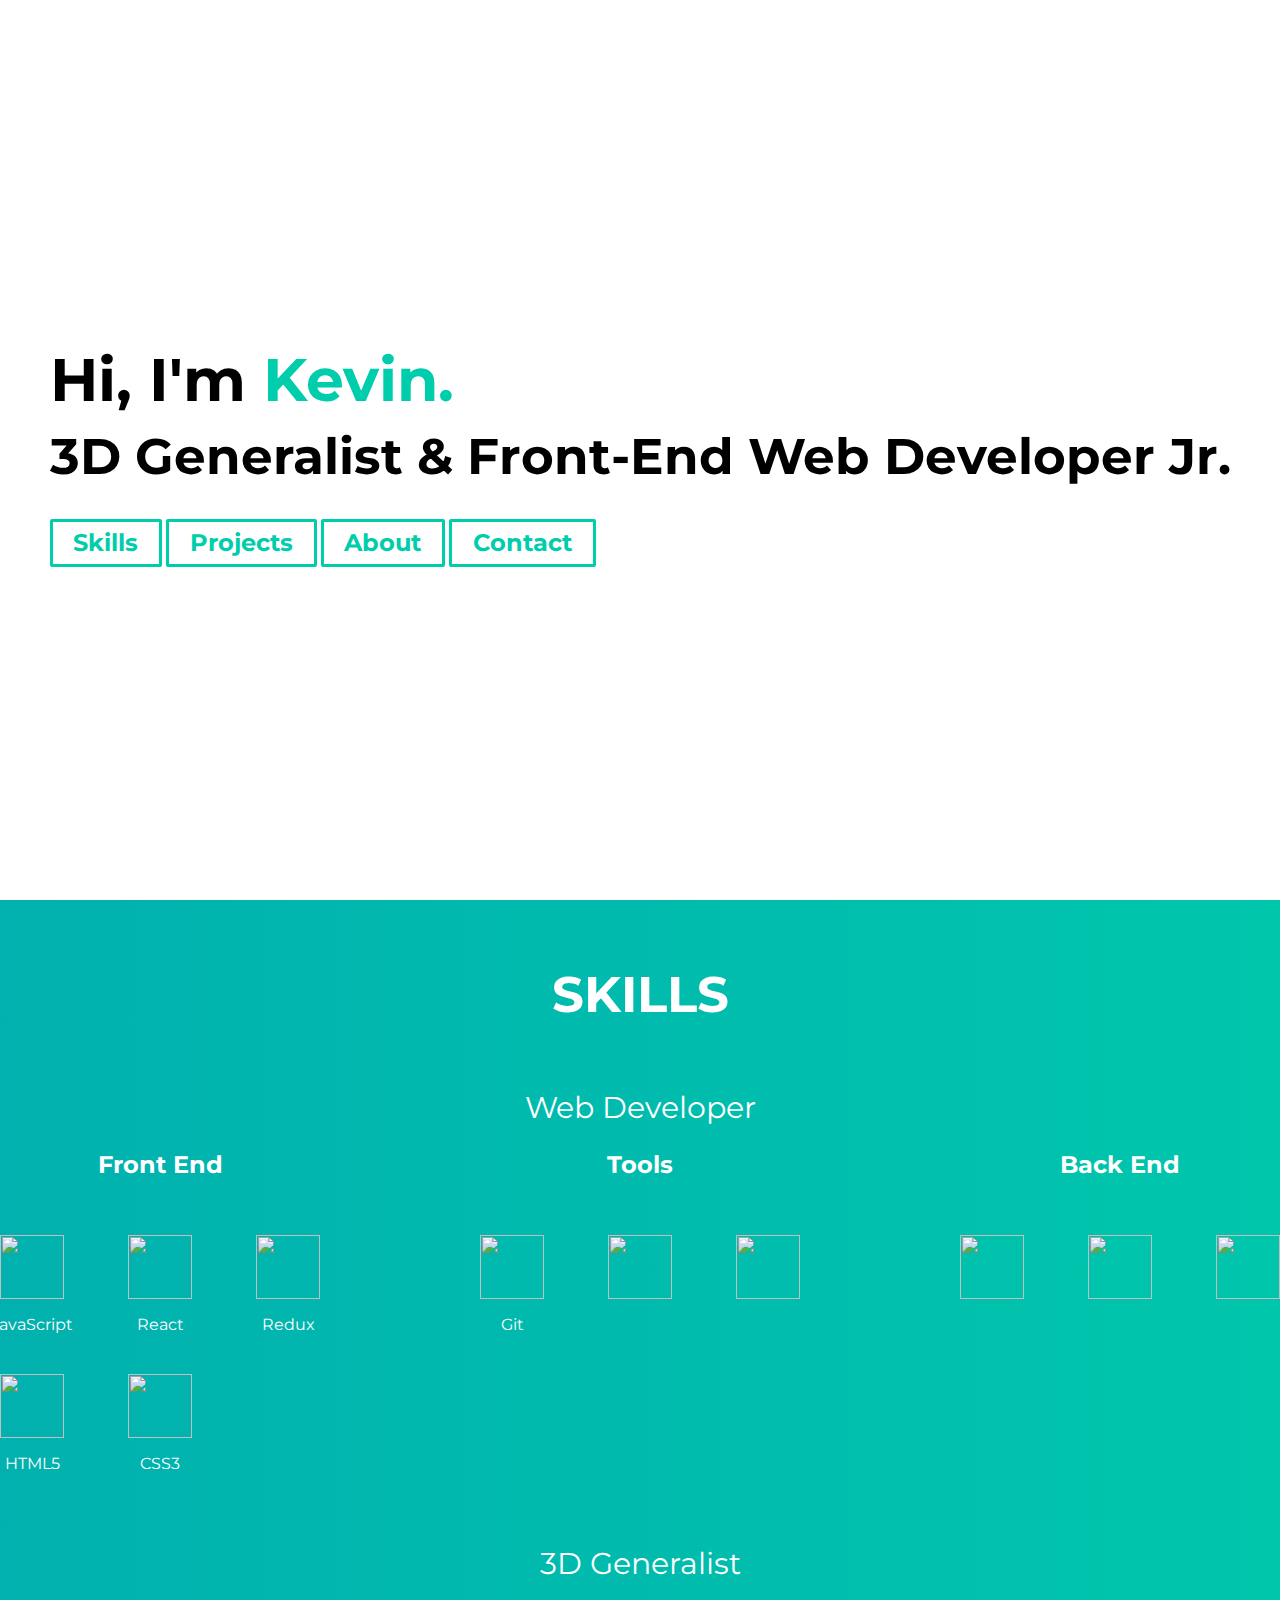
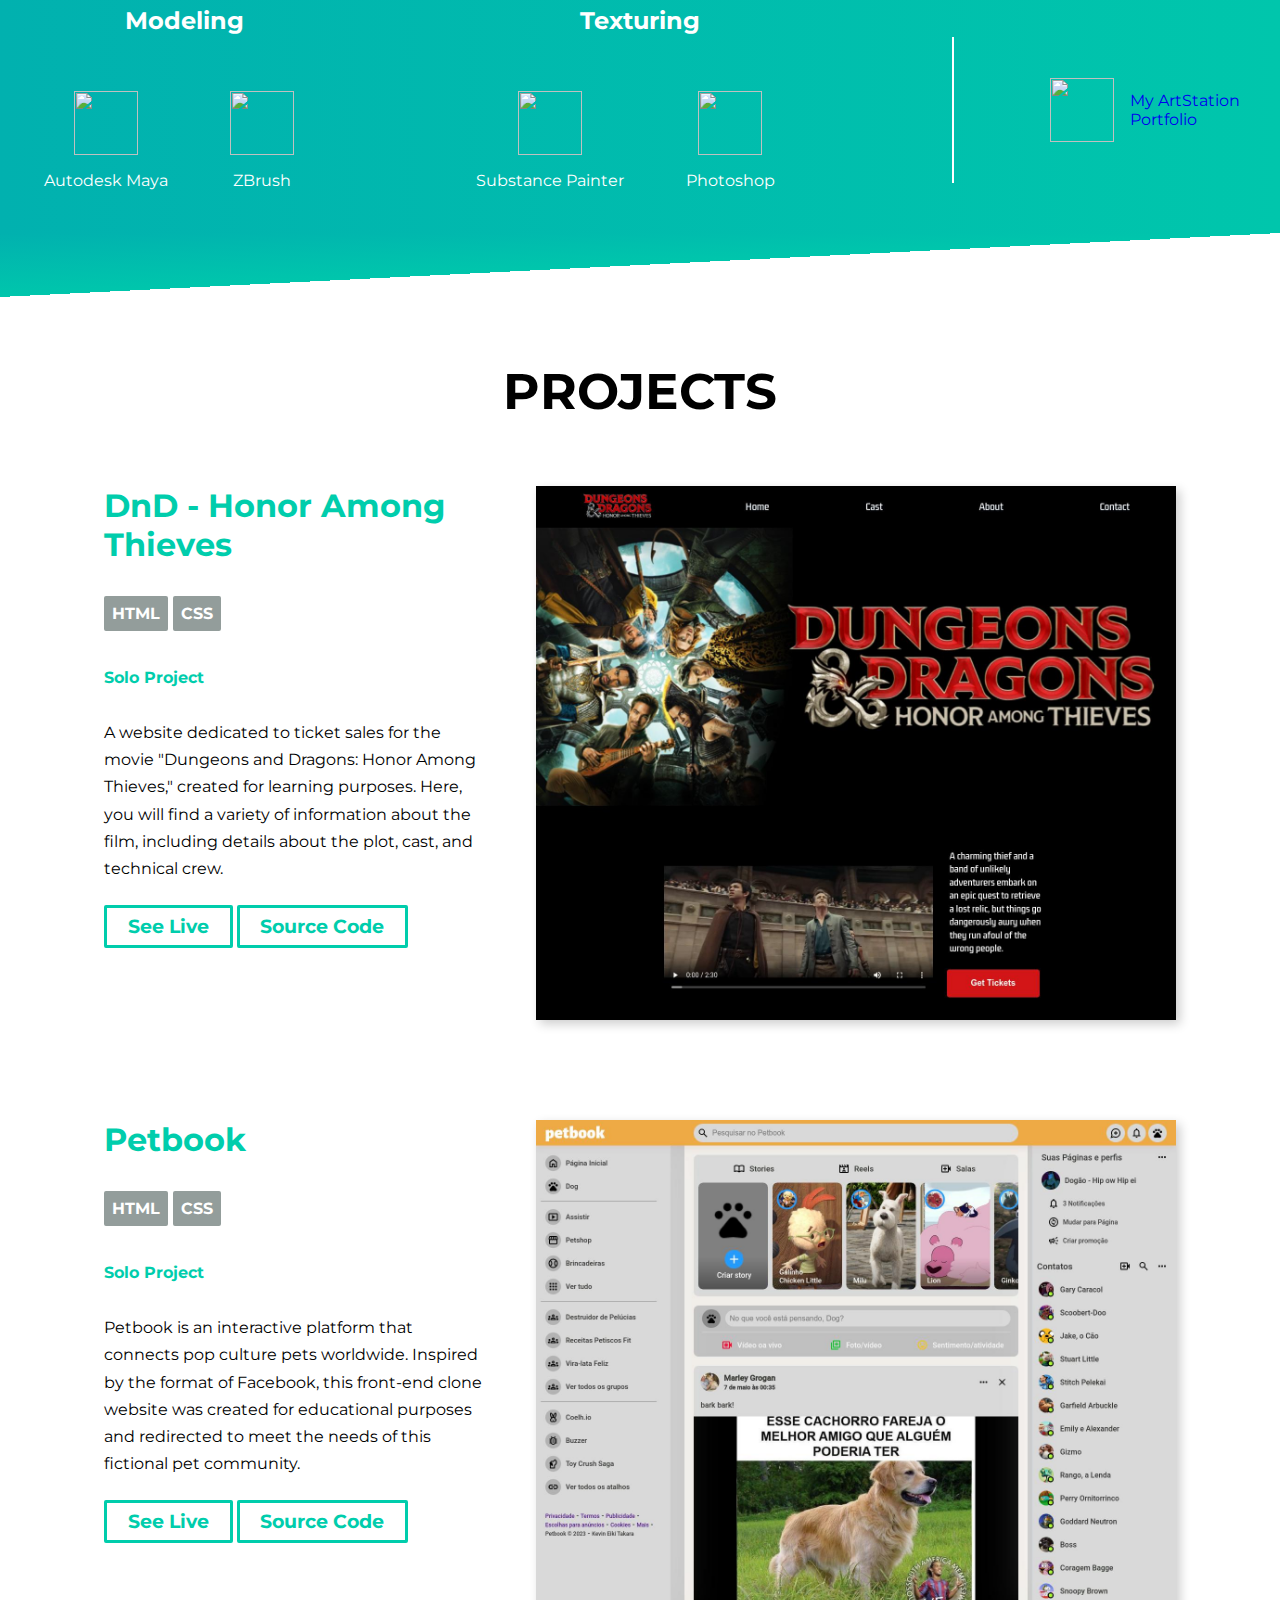
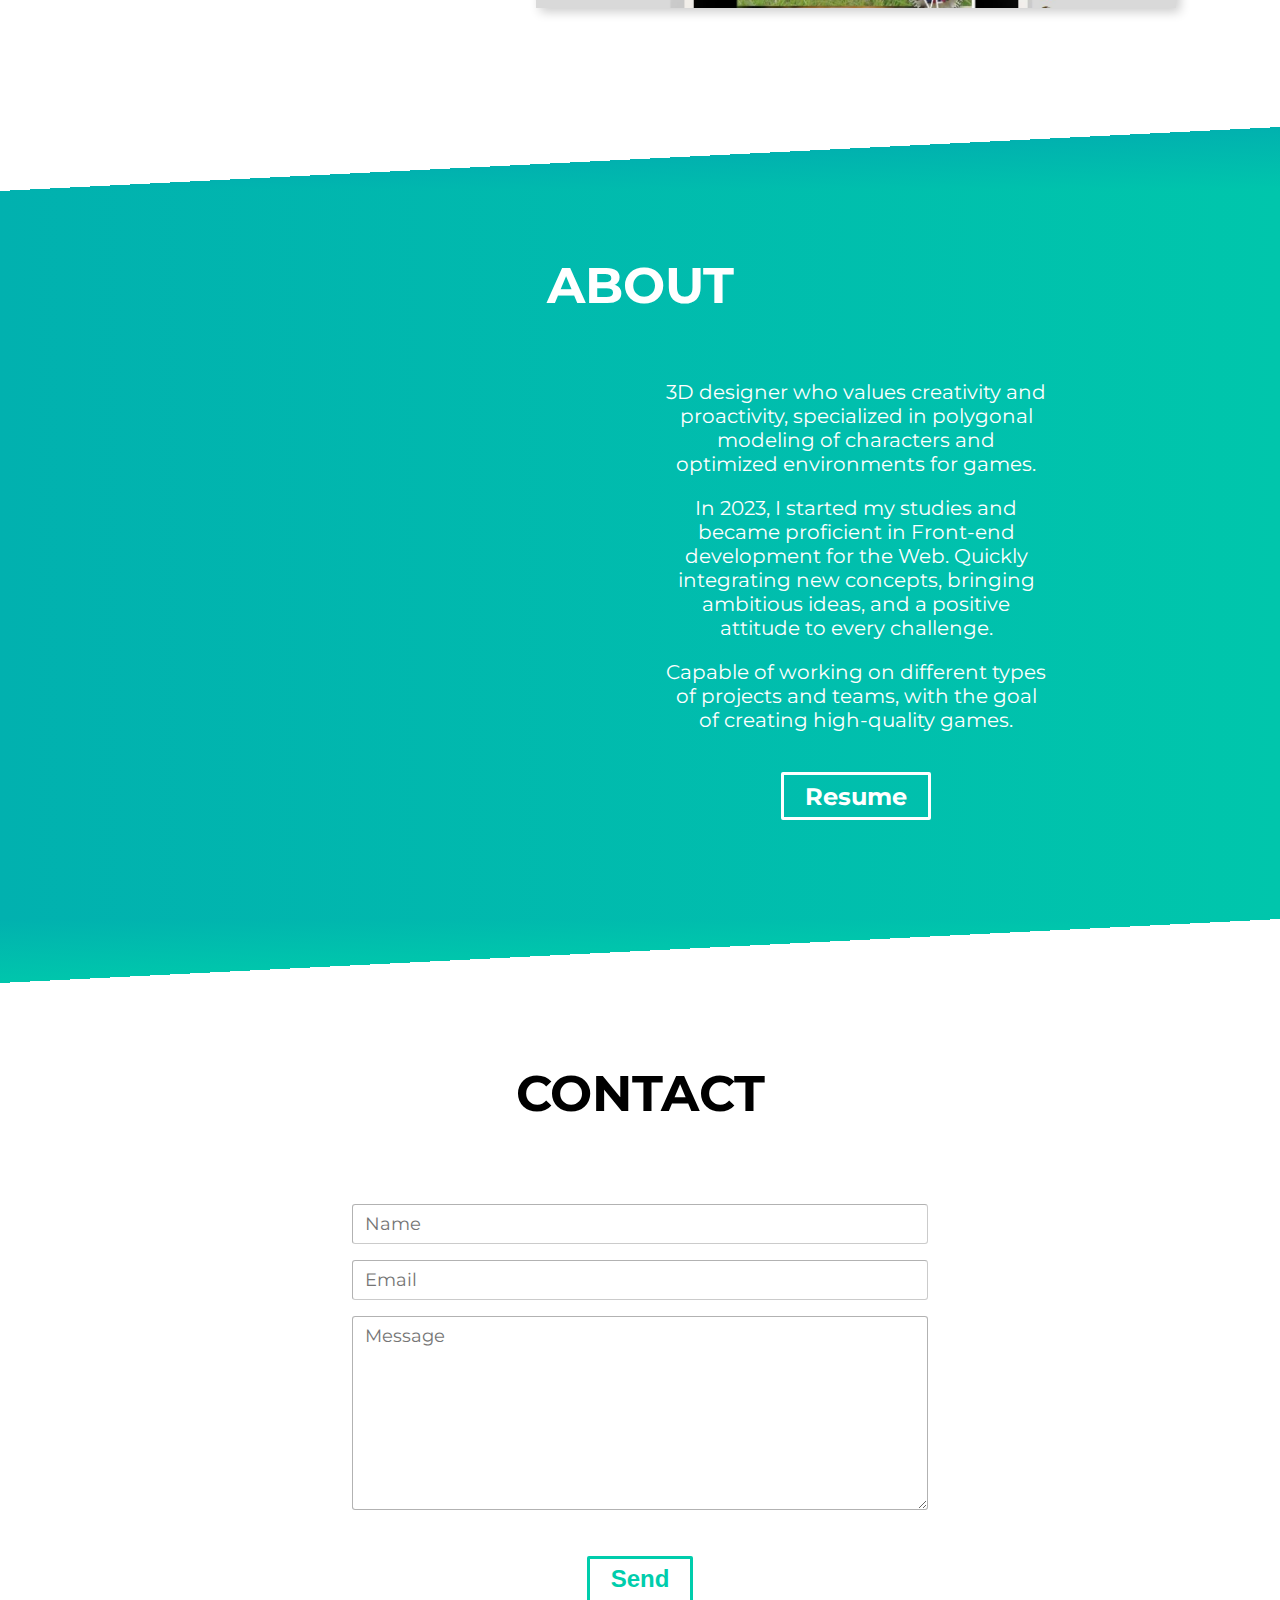
==== commit bf2b4686: "Update" ====
--- a/index.html
+++ b/index.html
@@ -191,7 +191,7 @@
         <img class="box-shadow" width="640" src="./midia/dnd_screenshot.jpg"/>
     </div>
 
-    <div class="start-center" style="width: 75%; margin-bottom: 100px; column-gap: 3rem;">
+    <div class="start-center" style="max-width: 100rem; margin-bottom: 100px; column-gap: 3rem;">
         <div style="width: 30%;">
             <h1 class="font-theme">Petbook</h1>
             <div class="bold pdd-top" style="display: flex; flex-wrap: wrap; text-align: left;">
@@ -202,15 +202,15 @@
             <p class="pdd-top" style="line-height: 1.7rem;">
                 Petbook is an interactive platform that connects pop culture pets worldwide. Inspired by the format of Facebook, this front-end clone website was created for educational purposes and redirected to meet the needs of this fictional pet community.</p>
             <div class="pdd-top">
-                <a id="ancor-border" href="https://mynamekevin.com/Petbook_HTML/index.html" rel="noopener noreferrer" target="_blank">See Live</a>
-                <a id="ancor-border" href="" rel="noopener noreferrer" target="_blank">Source Code</a>
+                <a id="ancor-border" style="font-size: 1.2rem;" href="https://mynamekevin.com/Petbook_HTML/index.html" rel="noopener noreferrer" target="_blank">See Live</a>
+                <a id="ancor-border" style="font-size: 1.2rem;" href="" rel="noopener noreferrer" target="_blank">Source Code</a>
             </div>
         </div>
         <img class="box-shadow" width="640" src="./midia/petbook_screenshot.jpg"/>
     </div>
 
     <!--
-    <div class="start-center" style="width: 75%; column-gap: 3rem;">
+    <div class="start-center" style="max-width: 100rem; margin-bottom: 100px; column-gap: 3rem;">
         <div style="width: 30%;">
             <h1 class="font-theme">JavaScript Jobs USA</h1>
             <div class="bold pdd-top" style="display: flex; flex-wrap: wrap; text-align: left;">
@@ -228,8 +228,8 @@
             <p class="pdd-top">An interactive, real-time job search tool to find jobs for JavaScript developers by location. Custom search in any US state to apply to hundreds of jobs plotted to the map in multiple view modes.</p>
             <p class="pdd-top"> <i>Note: App hosted on free Heroku server. Please allow 15-30s to spin up. We have limited Adzuna API queries. If app causes 500 error, please select state: California; filter: Javascript, to explore app with cached dummy data.</i> </p>
             <div class="pdd-top">
-                <a id="ancor-border" href="" rel="noopener noreferrer" target="_blank">See Live</a>
-                <a id="ancor-border" href="" rel="noopener noreferrer" target="_blank">Source Code</a>
+                <a id="ancor-border" style="font-size: 1.2rem;" href="" rel="noopener noreferrer" target="_blank">See Live</a>
+                <a id="ancor-border" style="font-size: 1.2rem;" href="" rel="noopener noreferrer" target="_blank">Source Code</a>
             </div>
         </div>
         <iframe class="box-shadow" width="640" height="360" src="https://www.youtube.com/embed/TUihbuaBN_E" title="Ranking League of Legends champions based on how hot I think they are" frameborder="0" allow="accelerometer; autoplay; clipboard-write; encrypted-media; gyroscope; picture-in-picture; web-share" allowfullscreen></iframe>
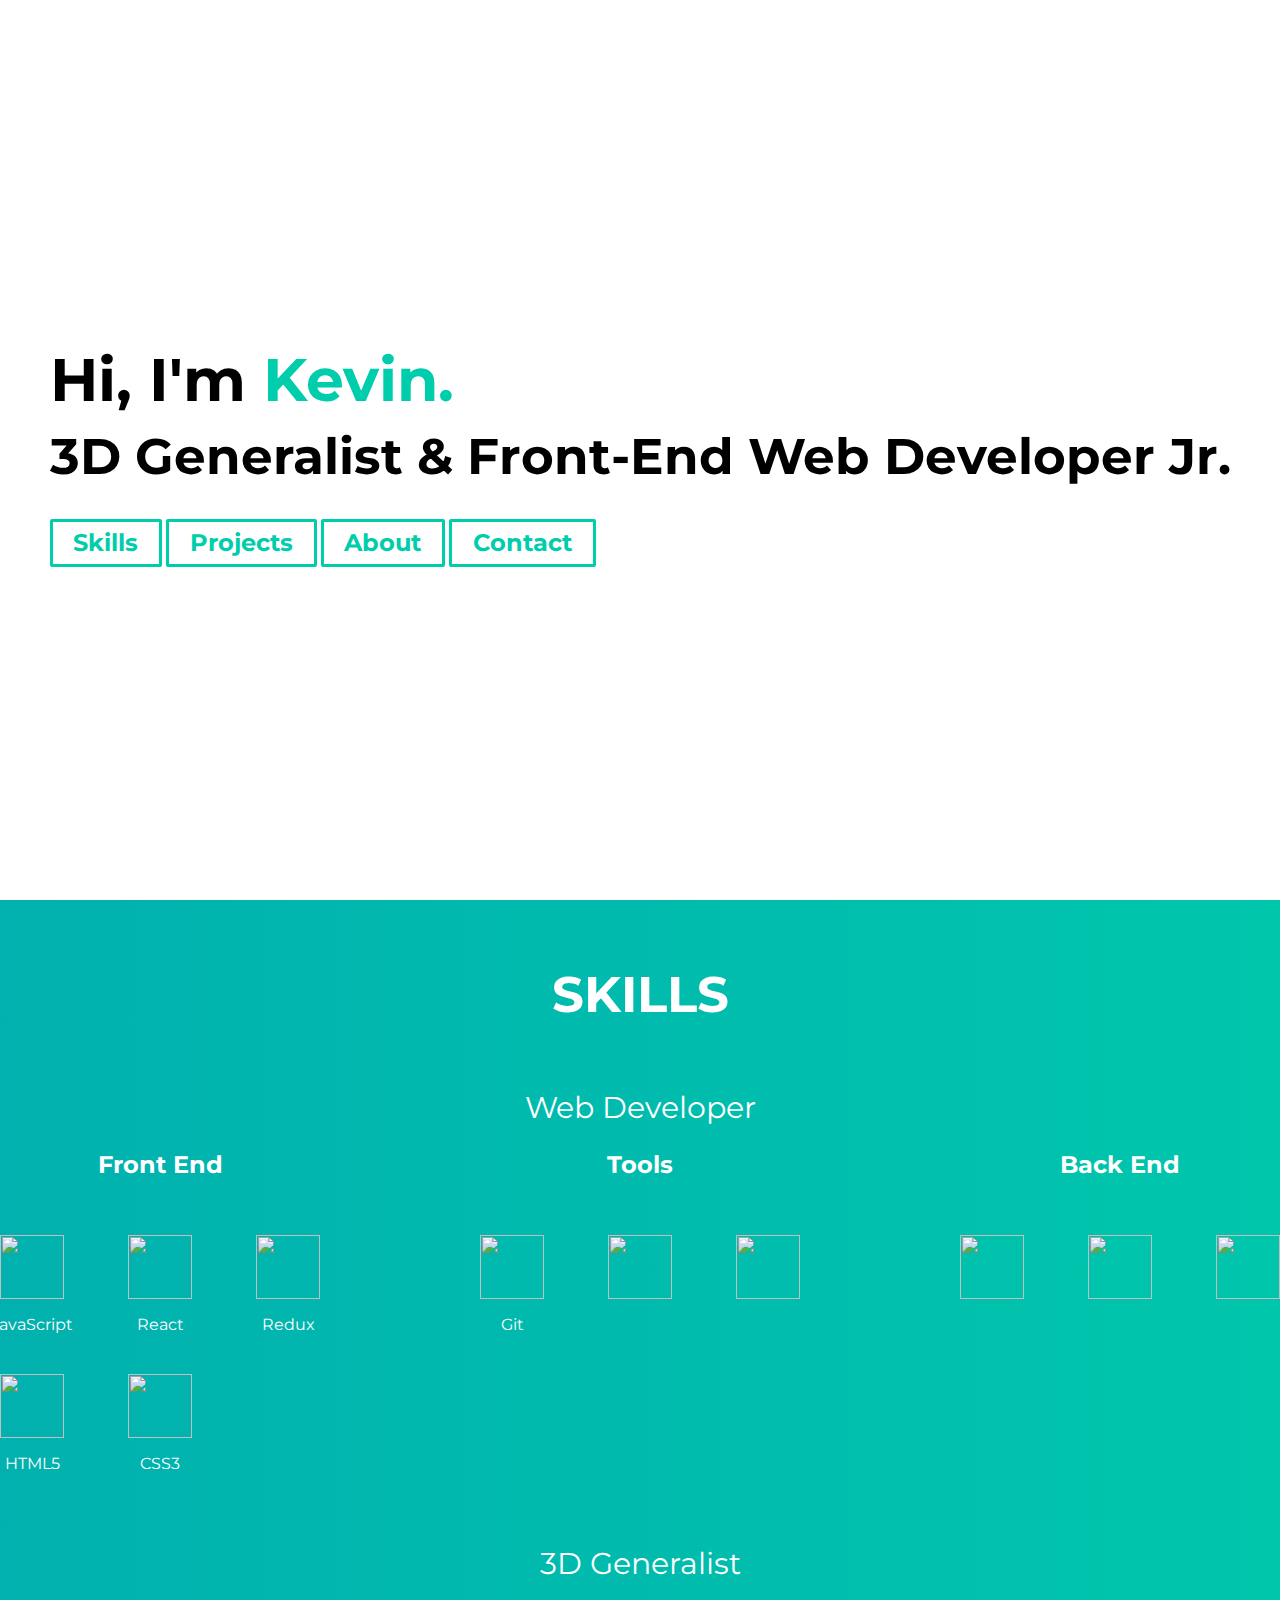
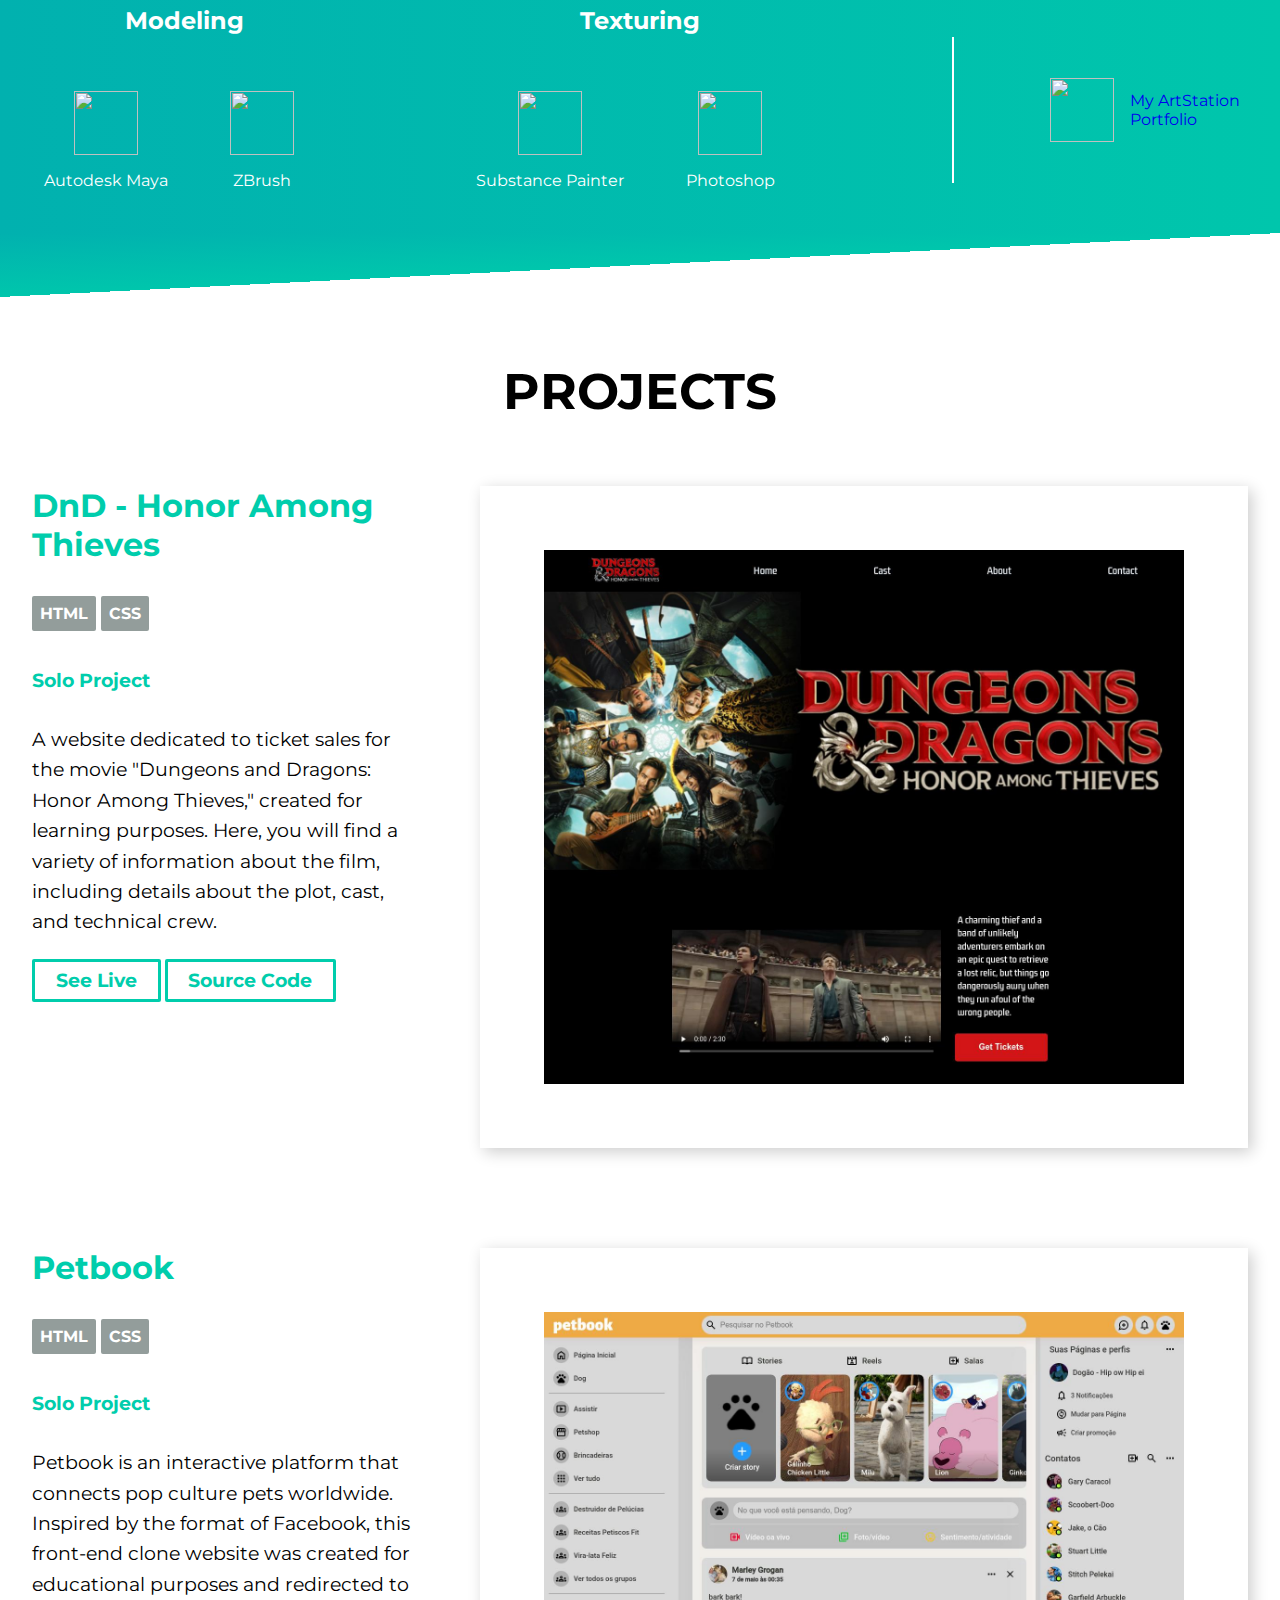
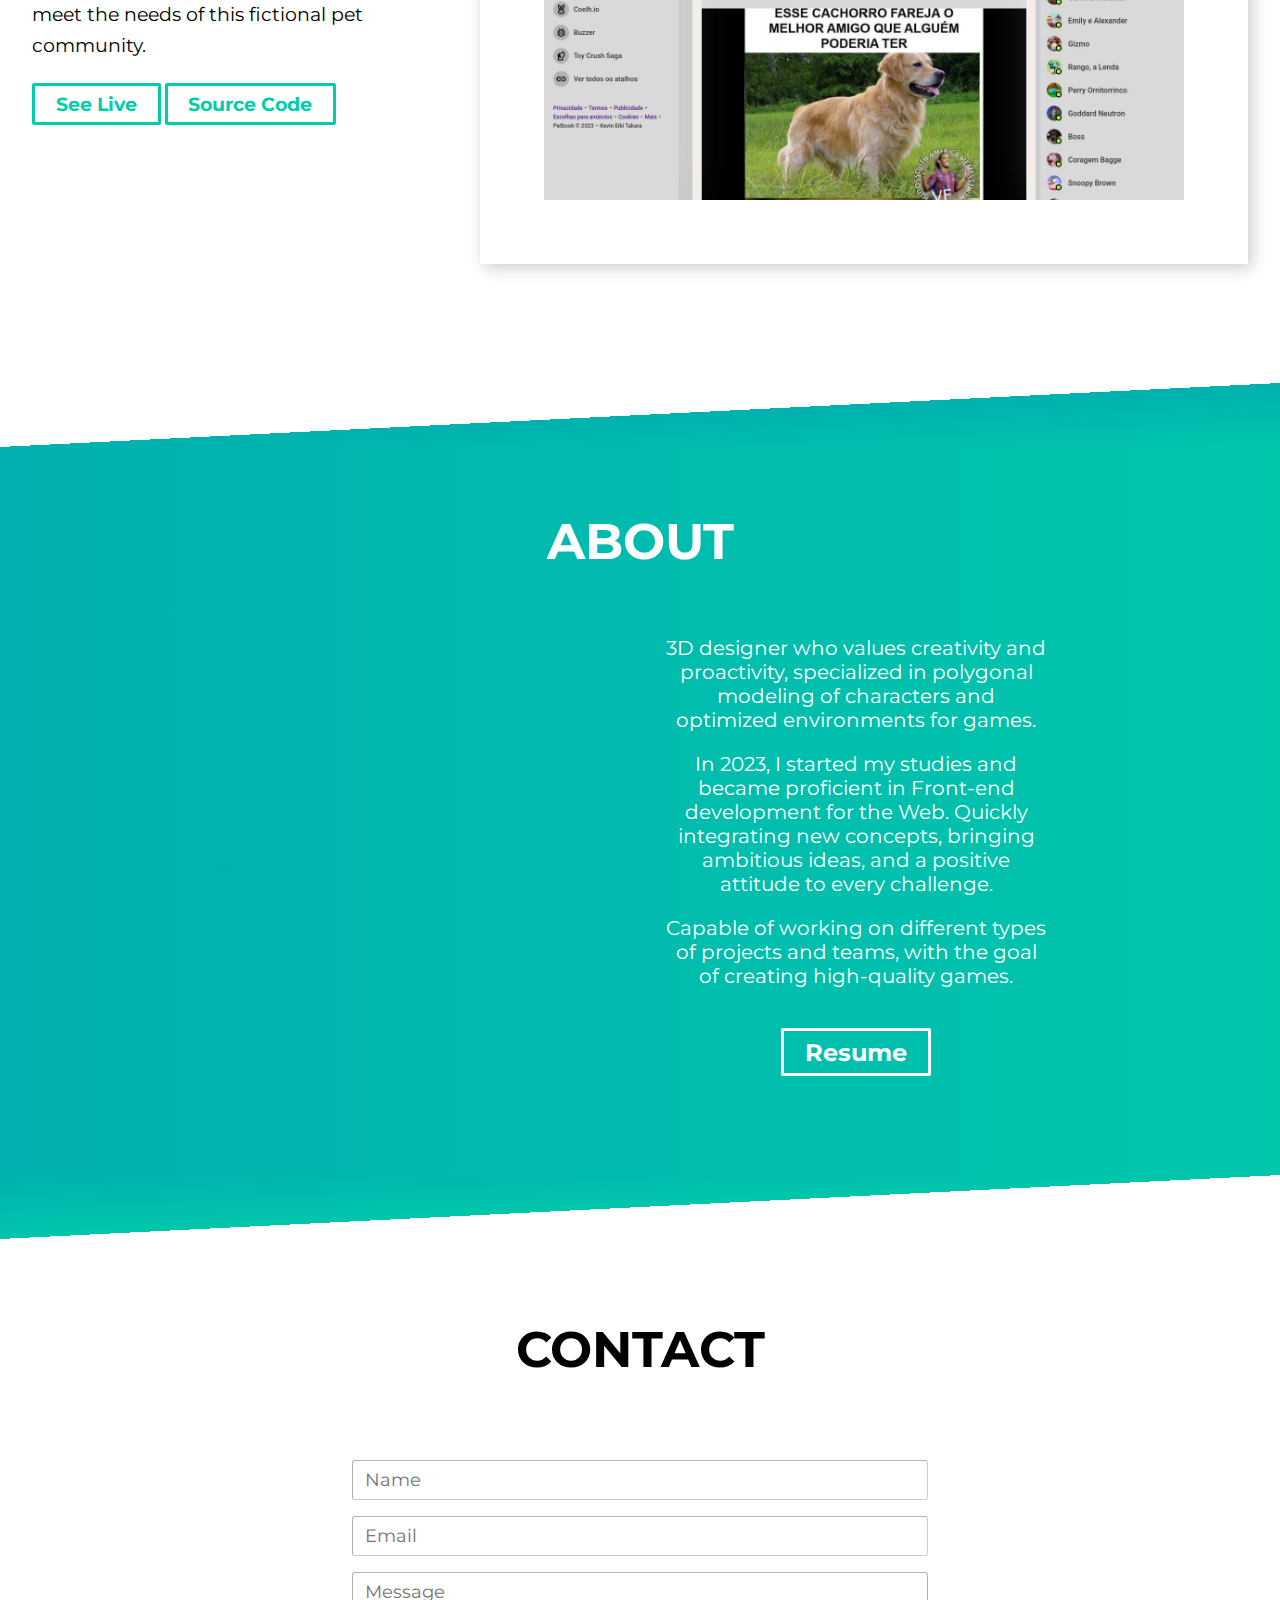
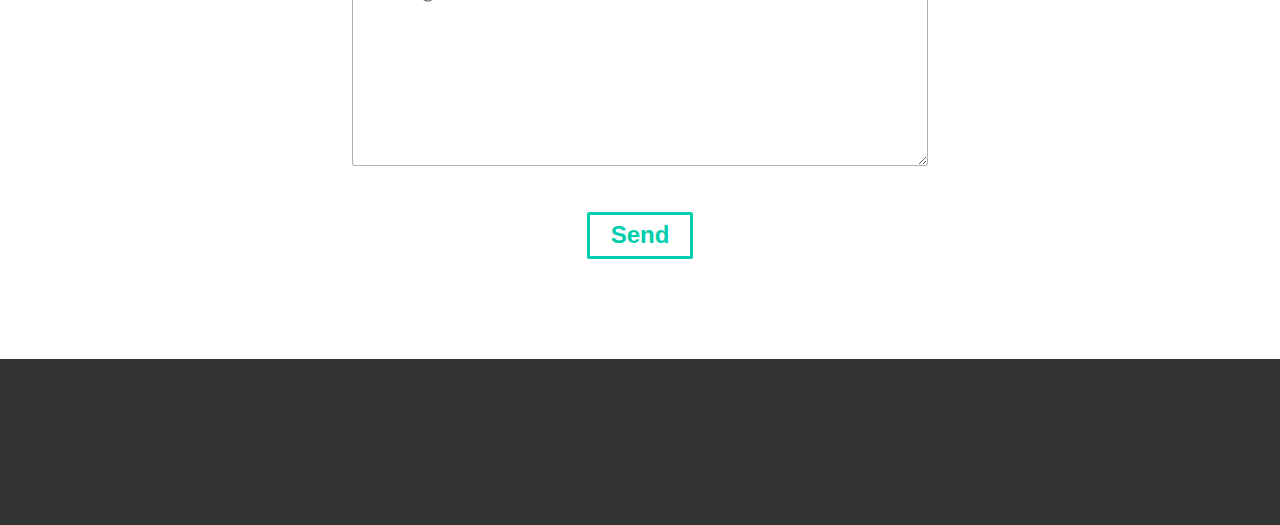
==== commit 29ce1e89: "Update - Project" ====
--- a/index.html
+++ b/index.html
@@ -174,39 +174,39 @@
     <div class="bg-cut-grad-01"></div>
     <div class="bold padding" style="font-size: 50px;">PROJECTS</div>
     <div class="start-center" style="max-width: 100rem; margin-bottom: 100px; column-gap: 3rem;">
-        <div style="width: 30%;">
+        <div class="pdd-right" style="width: 30%;">
             <h1 class="font-theme">DnD - Honor Among Thieves</h1>
             <div class="bold pdd-top" style="display: flex; flex-wrap: wrap; text-align: left;">
                 <div id="boxed-border" style="margin-right: 5px; margin-bottom: 5px;">HTML</div>
                 <div id="boxed-border" style="margin-right: 5px; margin-bottom: 5px;">CSS</div>
             </div>
-            <p class="font-theme pdd-top"> <b>Solo Project</b> <i></i> </p>
-            <p class="pdd-top" style="line-height: 1.7rem;">
+            <p class="font-theme pdd-top" style="font-size: 1.2rem"> <b>Solo Project</b> <i></i> </p>
+            <p class="pdd-top" style="line-height: 1.9rem; font-size: 1.2rem;">
                 A website dedicated to ticket sales for the movie "Dungeons and Dragons: Honor Among Thieves," created for learning purposes. Here, you will find a variety of information about the film, including details about the plot, cast, and technical crew.</p>
             <div class="pdd-top">
                 <a id="ancor-border" style="font-size: 1.2rem;" href="https://mynamekevin.com/DnD_HTML/index.html" rel="noopener noreferrer" target="_blank">See Live</a>
                 <a id="ancor-border" style="font-size: 1.2rem;" href="https://github.com/KvnTakara/DnD_HTML" rel="noopener noreferrer" target="_blank">Source Code</a>
             </div>
         </div>
-        <img class="box-shadow" width="640" src="./midia/dnd_screenshot.jpg"/>
+        <img class="box-shadow padding" width="640" src="./midia/dnd_screenshot.jpg"/>
     </div>
 
     <div class="start-center" style="max-width: 100rem; margin-bottom: 100px; column-gap: 3rem;">
-        <div style="width: 30%;">
+        <div class="pdd-right" style="width: 30%;">
             <h1 class="font-theme">Petbook</h1>
             <div class="bold pdd-top" style="display: flex; flex-wrap: wrap; text-align: left;">
                 <div id="boxed-border" style="margin-right: 5px; margin-bottom: 5px;">HTML</div>
                 <div id="boxed-border" style="margin-right: 5px; margin-bottom: 5px;">CSS</div>
             </div>
-            <p class="font-theme pdd-top"> <b>Solo Project</b> <i></i> </p>
-            <p class="pdd-top" style="line-height: 1.7rem;">
+            <p class="font-theme pdd-top" style="font-size: 1.2rem"> <b>Solo Project</b> <i></i> </p>
+            <p class="pdd-top" style="line-height: 1.9rem; font-size: 1.2rem;">
                 Petbook is an interactive platform that connects pop culture pets worldwide. Inspired by the format of Facebook, this front-end clone website was created for educational purposes and redirected to meet the needs of this fictional pet community.</p>
             <div class="pdd-top">
                 <a id="ancor-border" style="font-size: 1.2rem;" href="https://mynamekevin.com/Petbook_HTML/index.html" rel="noopener noreferrer" target="_blank">See Live</a>
                 <a id="ancor-border" style="font-size: 1.2rem;" href="" rel="noopener noreferrer" target="_blank">Source Code</a>
             </div>
         </div>
-        <img class="box-shadow" width="640" src="./midia/petbook_screenshot.jpg"/>
+        <img class="box-shadow padding" width="640" src="./midia/petbook_screenshot.jpg"/>
     </div>
 
     <!--
@@ -225,7 +225,7 @@
                 <div id="boxed-border" style="margin-right: 5px; margin-bottom: 5px;">Google Places API</div>
             </div>
             <p class="font-theme pdd-top"> <b>Collaborators:</b> <i>Agnes Urbaityte, Peter Boustani</i> </p>
-            <p class="pdd-top">An interactive, real-time job search tool to find jobs for JavaScript developers by location. Custom search in any US state to apply to hundreds of jobs plotted to the map in multiple view modes.</p>
+            <p class="pdd-top" style="line-height: 1.9rem; font-size: 1.2rem;">An interactive, real-time job search tool to find jobs for JavaScript developers by location. Custom search in any US state to apply to hundreds of jobs plotted to the map in multiple view modes.</p>
             <p class="pdd-top"> <i>Note: App hosted on free Heroku server. Please allow 15-30s to spin up. We have limited Adzuna API queries. If app causes 500 error, please select state: California; filter: Javascript, to explore app with cached dummy data.</i> </p>
             <div class="pdd-top">
                 <a id="ancor-border" style="font-size: 1.2rem;" href="" rel="noopener noreferrer" target="_blank">See Live</a>
--- a/main.css
+++ b/main.css
@@ -126,7 +126,7 @@
 }
 
 .box-shadow {
-    box-shadow: 4px 4px 10px rgba(0, 0, 0, 0.2);
+    box-shadow: 4px 4px 15px rgba(0, 0, 0, 0.2);
 }
 
 .bold {
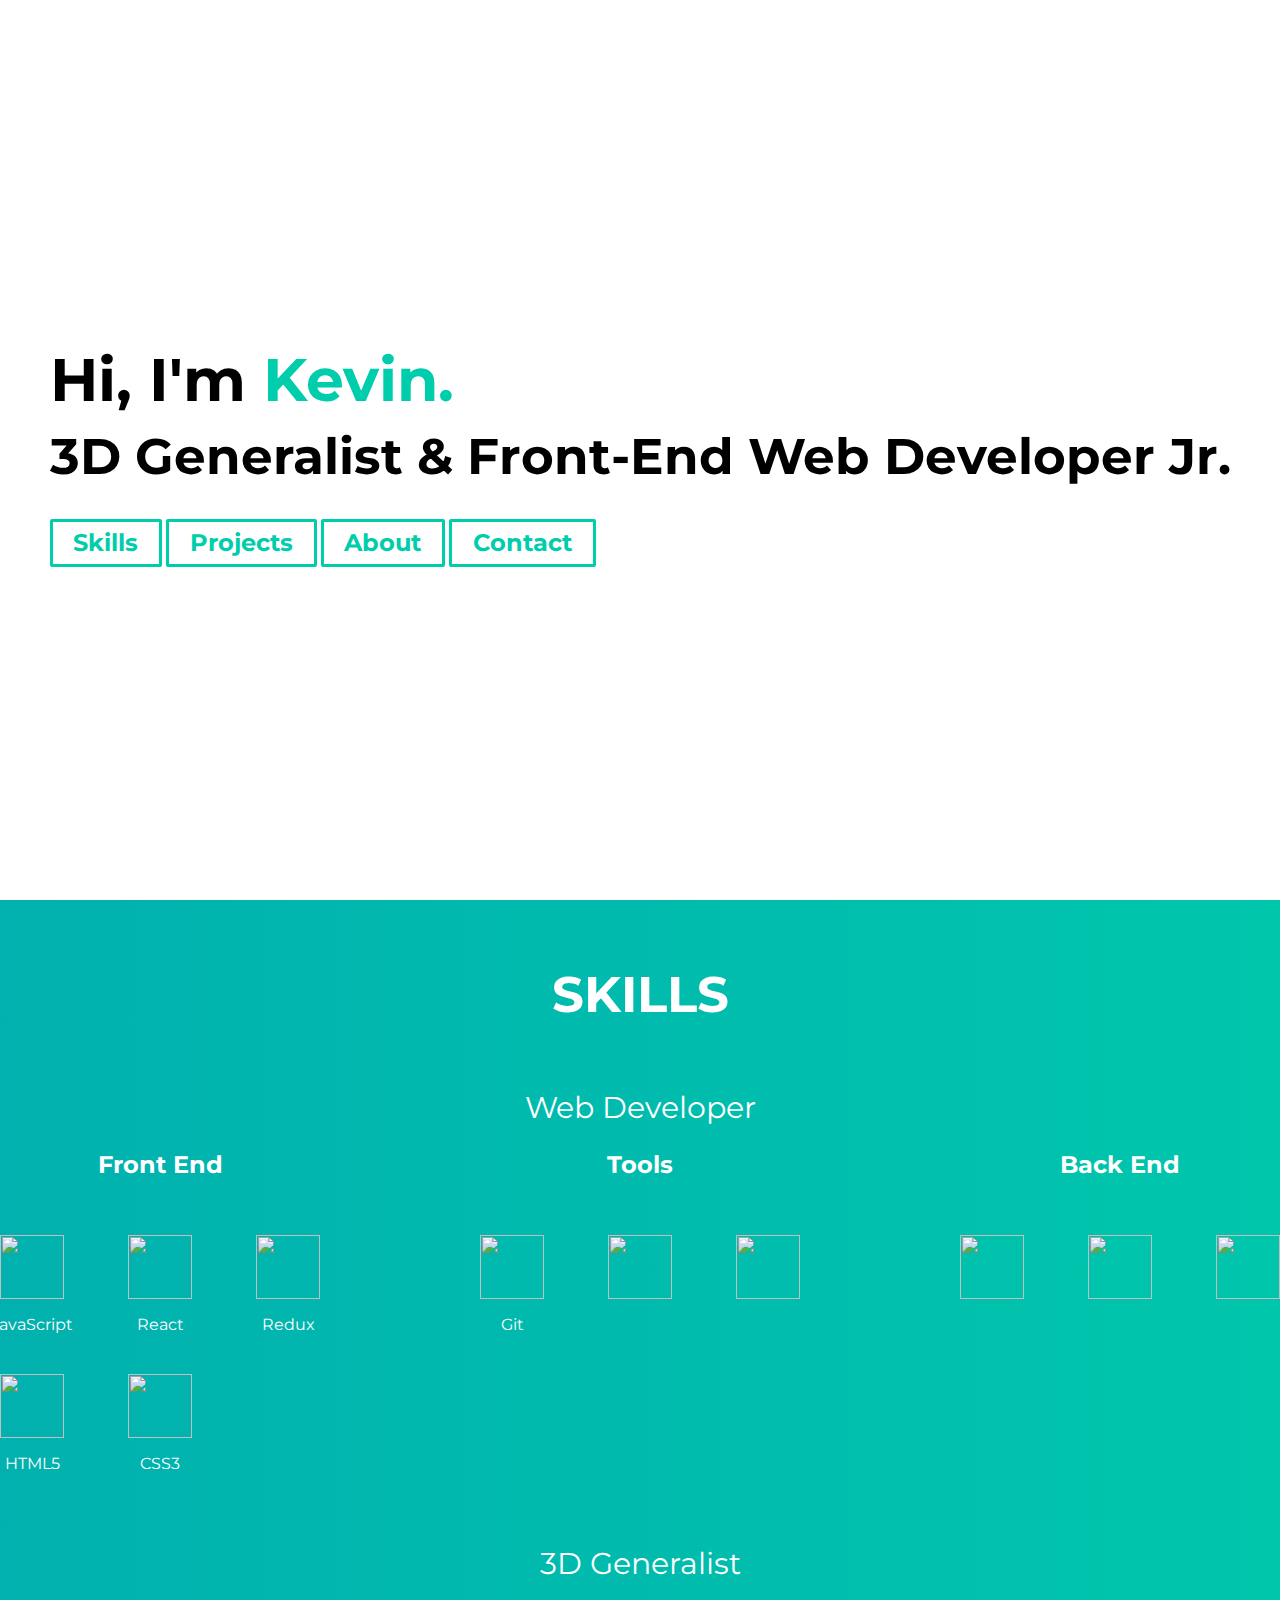
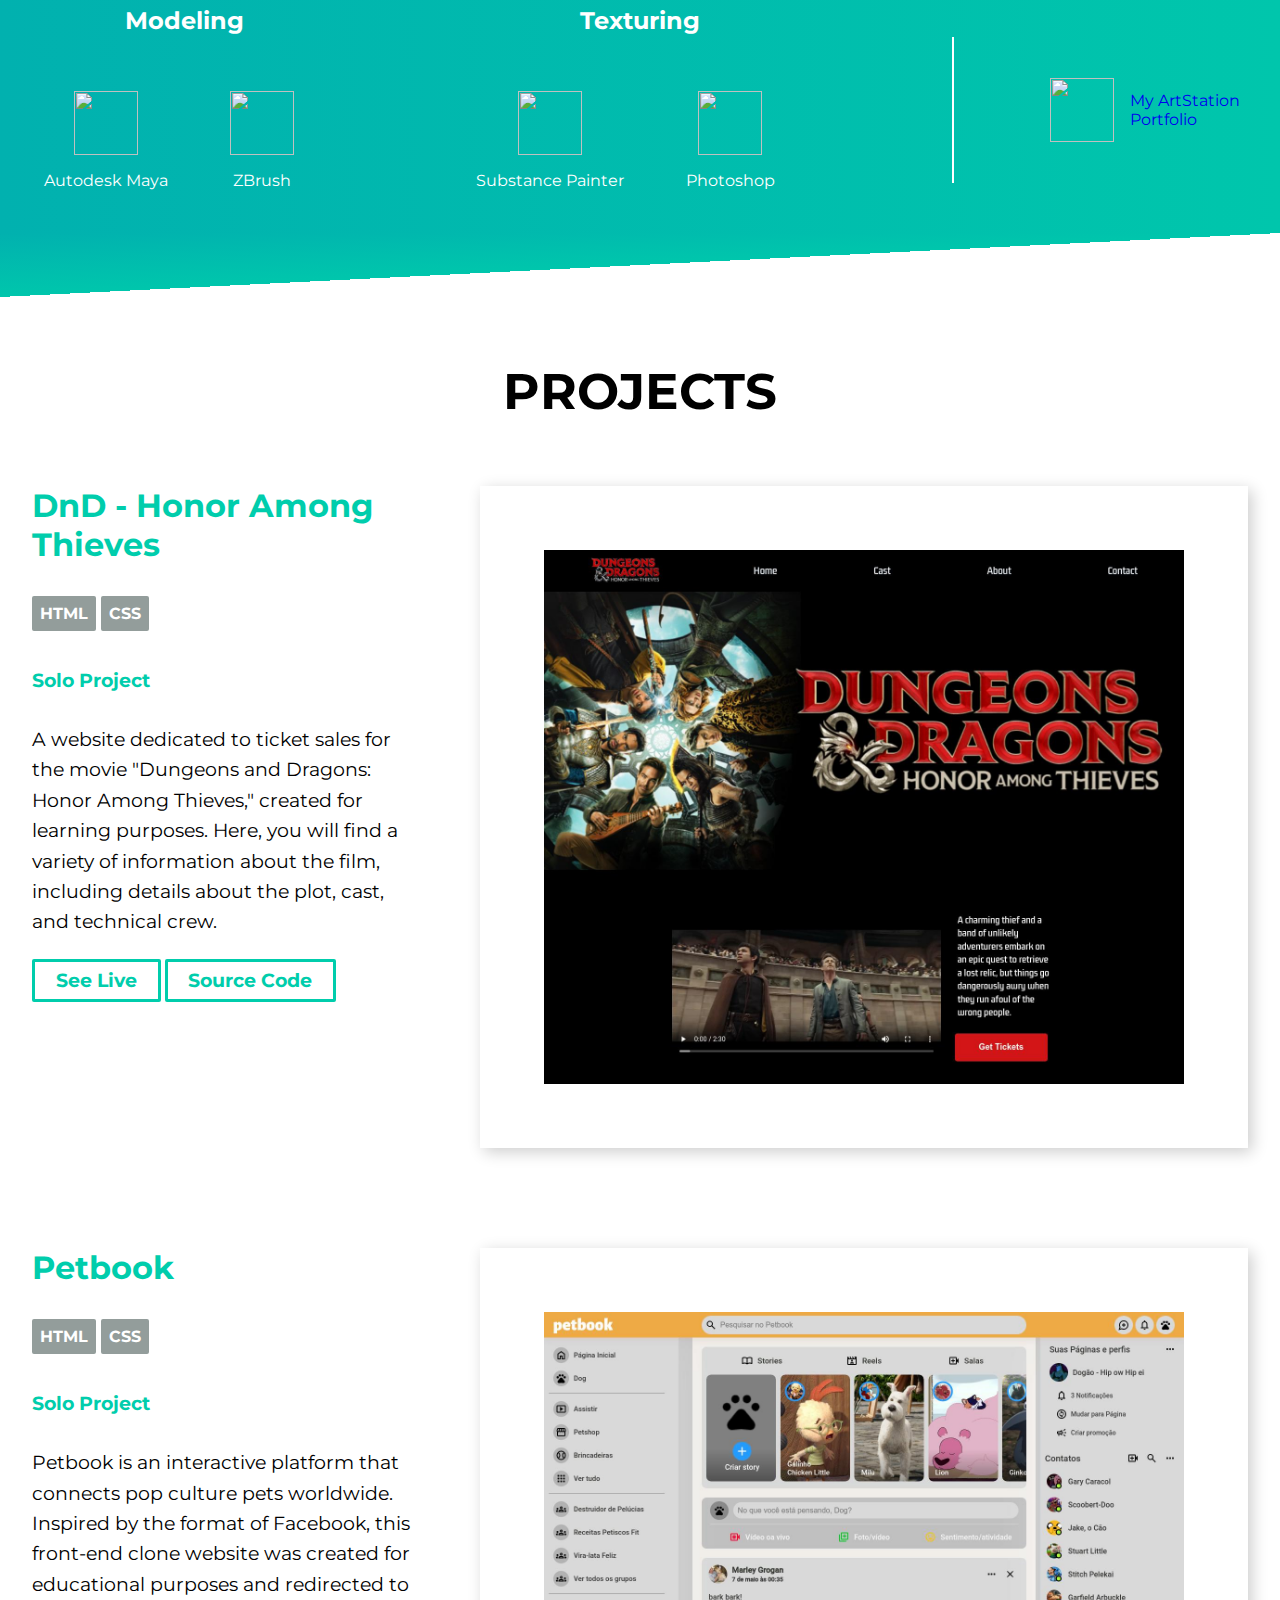
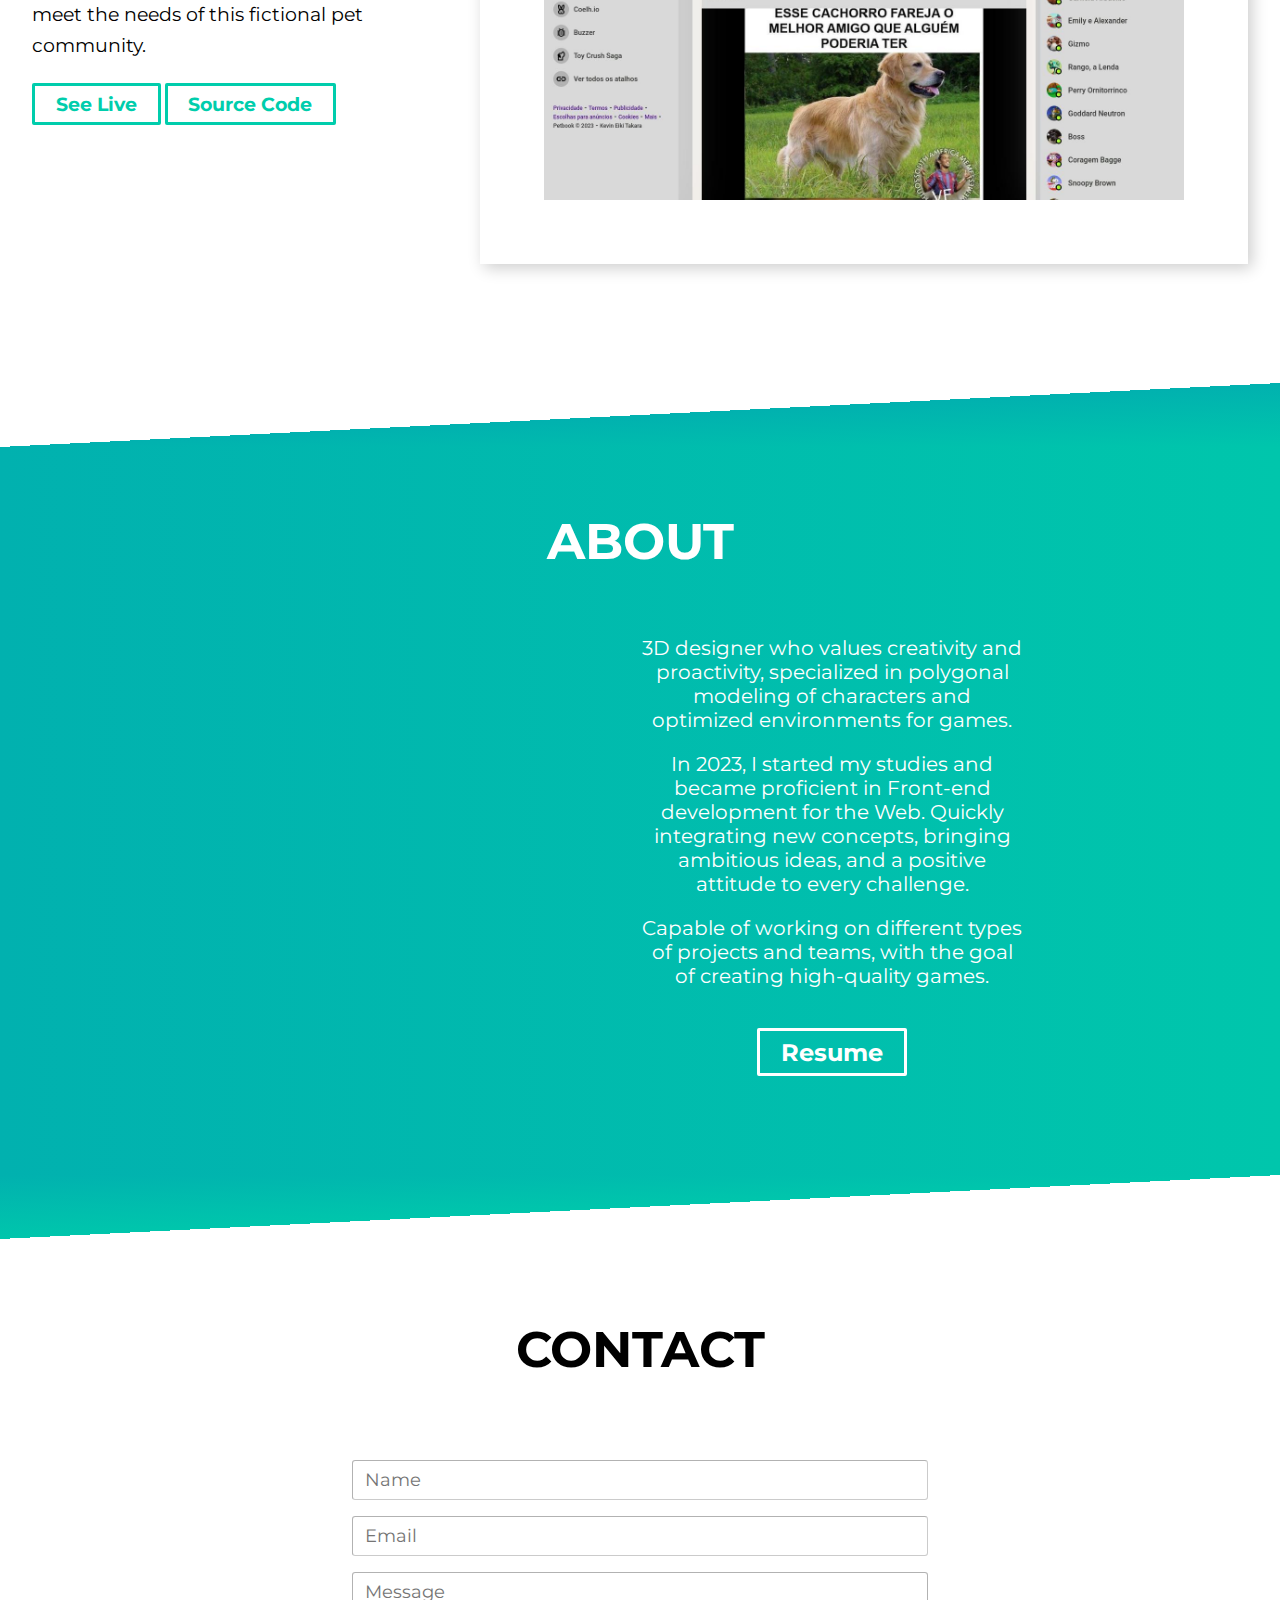
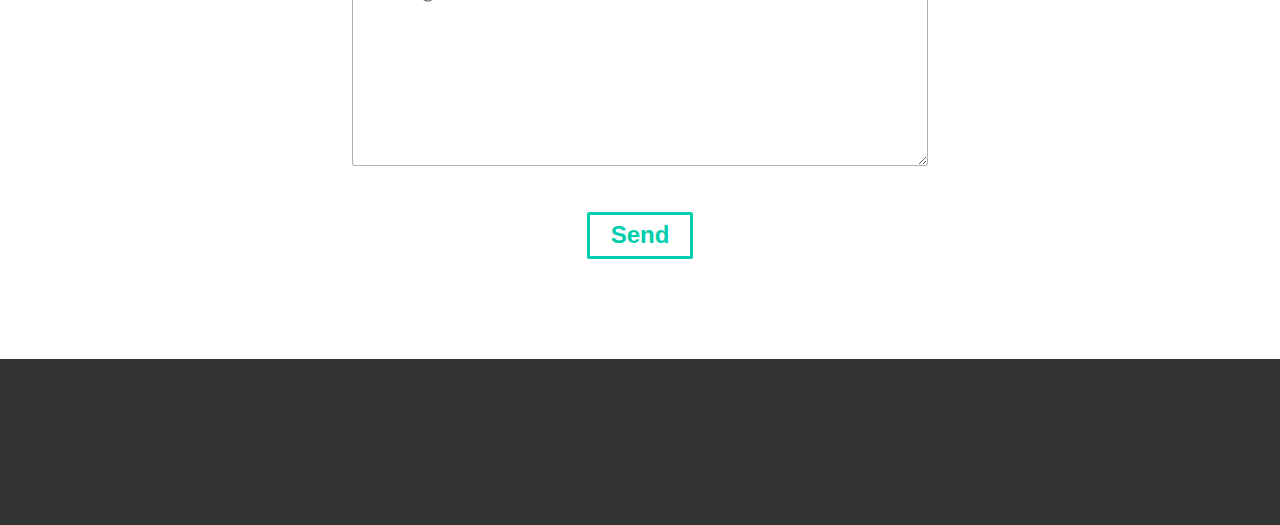
==== commit 420700a5: "Update - About" ====
--- a/index.html
+++ b/index.html
@@ -7,6 +7,7 @@
     <link rel="stylesheet" href="./main.css" />
     <link rel="stylesheet" href="./home.css" />
     <script src="https://kit.fontawesome.com/6172394bf5.js" crossorigin="anonymous"></script>
+    <script type="module" src="https://ajax.googleapis.com/ajax/libs/model-viewer/3.1.1/model-viewer.min.js"></script>
     <script defer src="./home.js"></script>
     <title>Kevin Takara | Dev</title>
 </head>
@@ -242,9 +243,13 @@
 <div id="about-page" class="center-start flex-column bg-grad-01">
     <div class="bg-cut-grad-02"></div>
     <div class="font-white bold padding" style="font-size: 50px;">ABOUT</div>
-    <div class="center" style="column-gap: 3rem;">
+    <div class="center">
         <div id="about-block">
-            <img src="">
+            <model-viewer style="scale: 5;" src="./midia/isometric_land.gltf" ar ar-modes="webxr scene-viewer quick-look" camera-controls poster="poster.webp" shadow-intensity="0.36" shadow-softness="1" exposure="0.8" min-camera-orbit="auto 50deg 628.2m" camera-orbit="42.87deg 81.96deg 628.2m" field-of-view="30deg" max-camera-orbit="auto 99deg auto" auto-rotate min-field-of-view="30deg">
+                <div class="progress-bar hide" slot="progress-bar">
+                    <div class="update-bar"></div>
+                </div>
+            </model-viewer>          
         </div>
         <div id="about-block" class="center-start flex-column">
             <div id="about-box" class="font-white" style="font-size: 20px;">
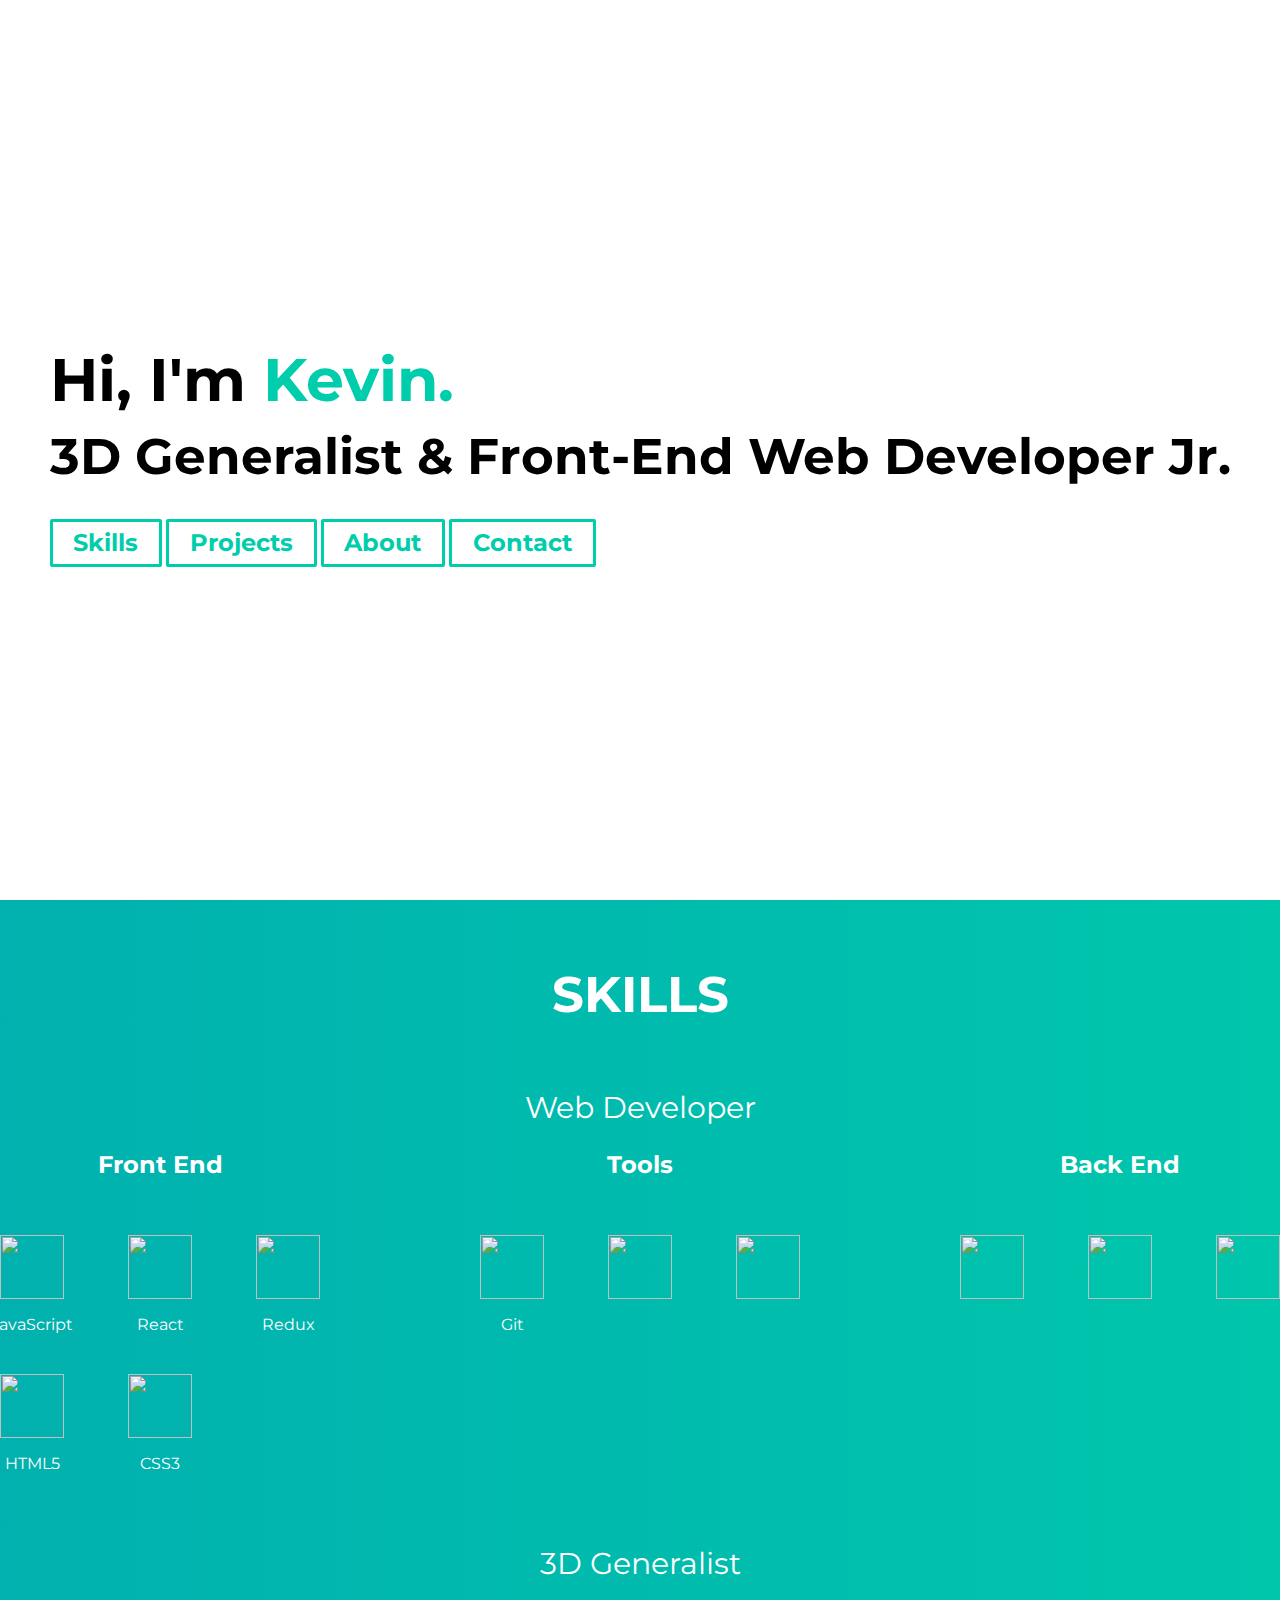
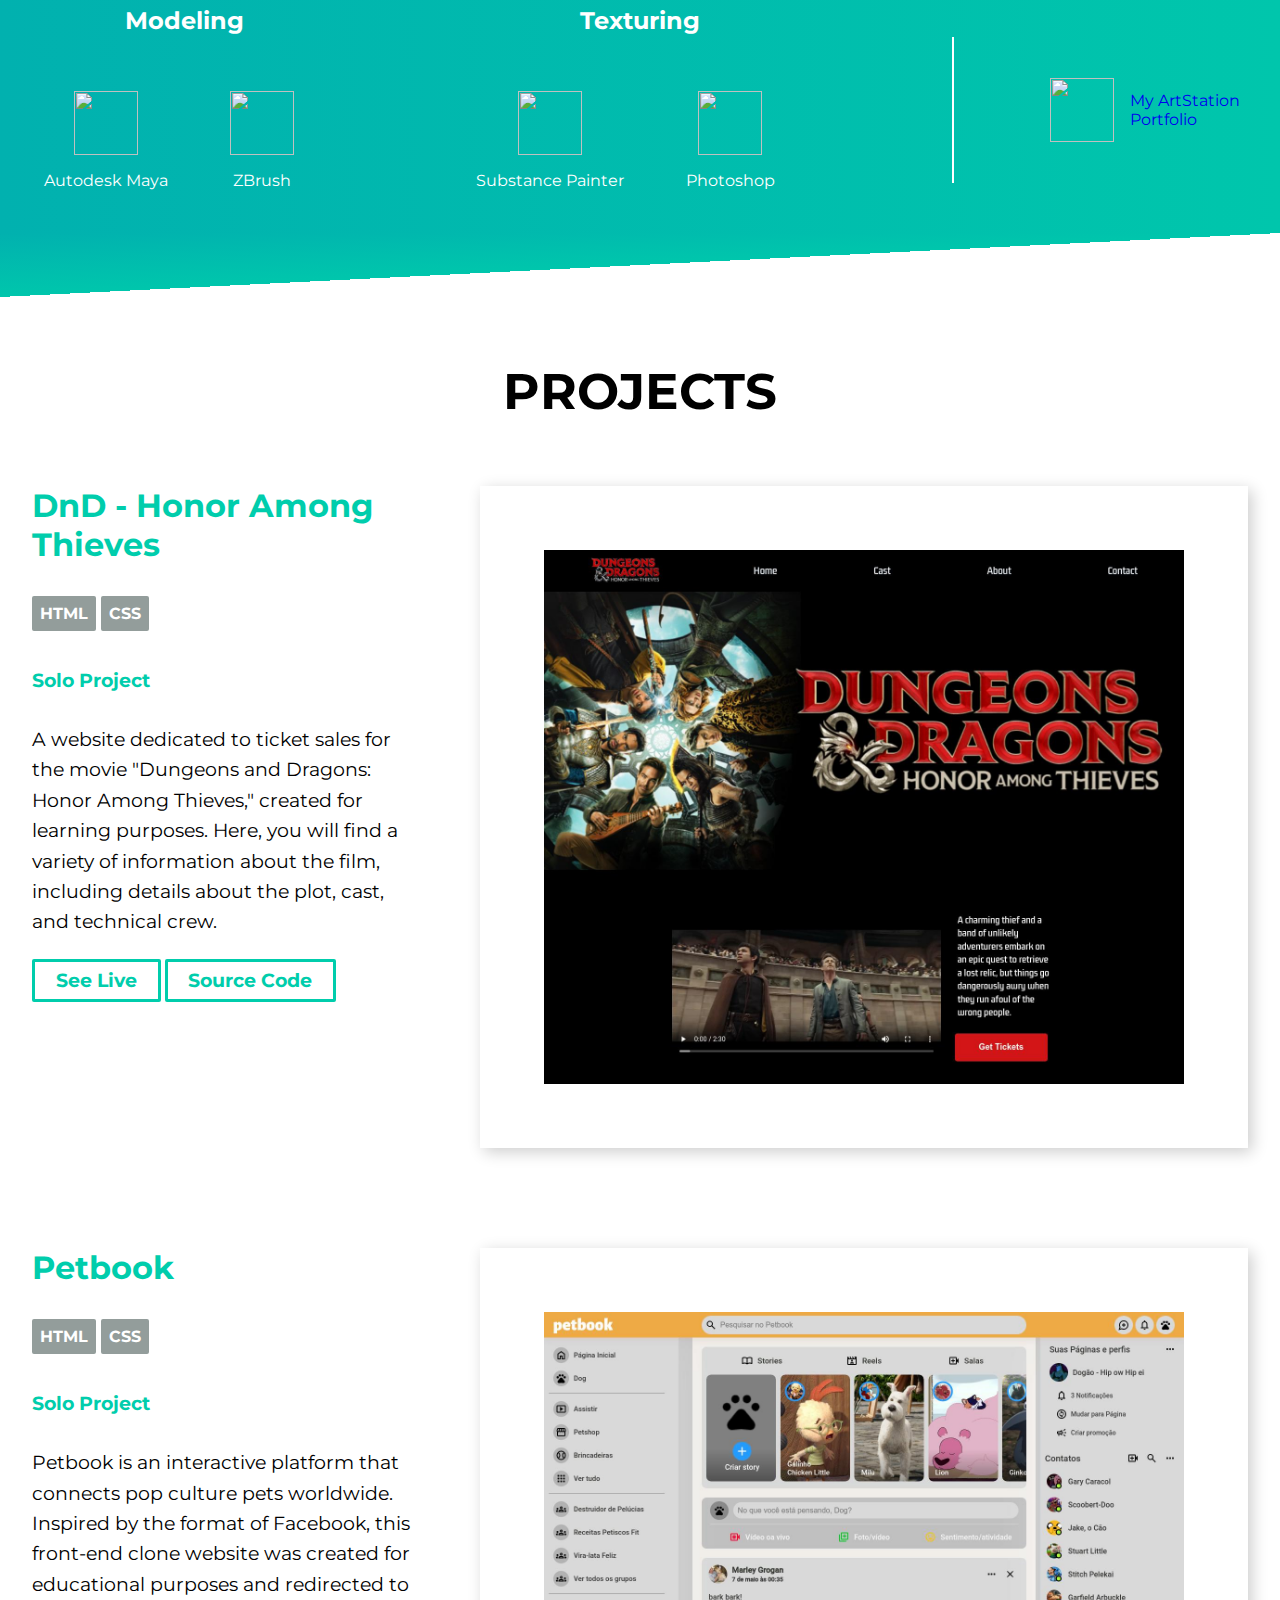
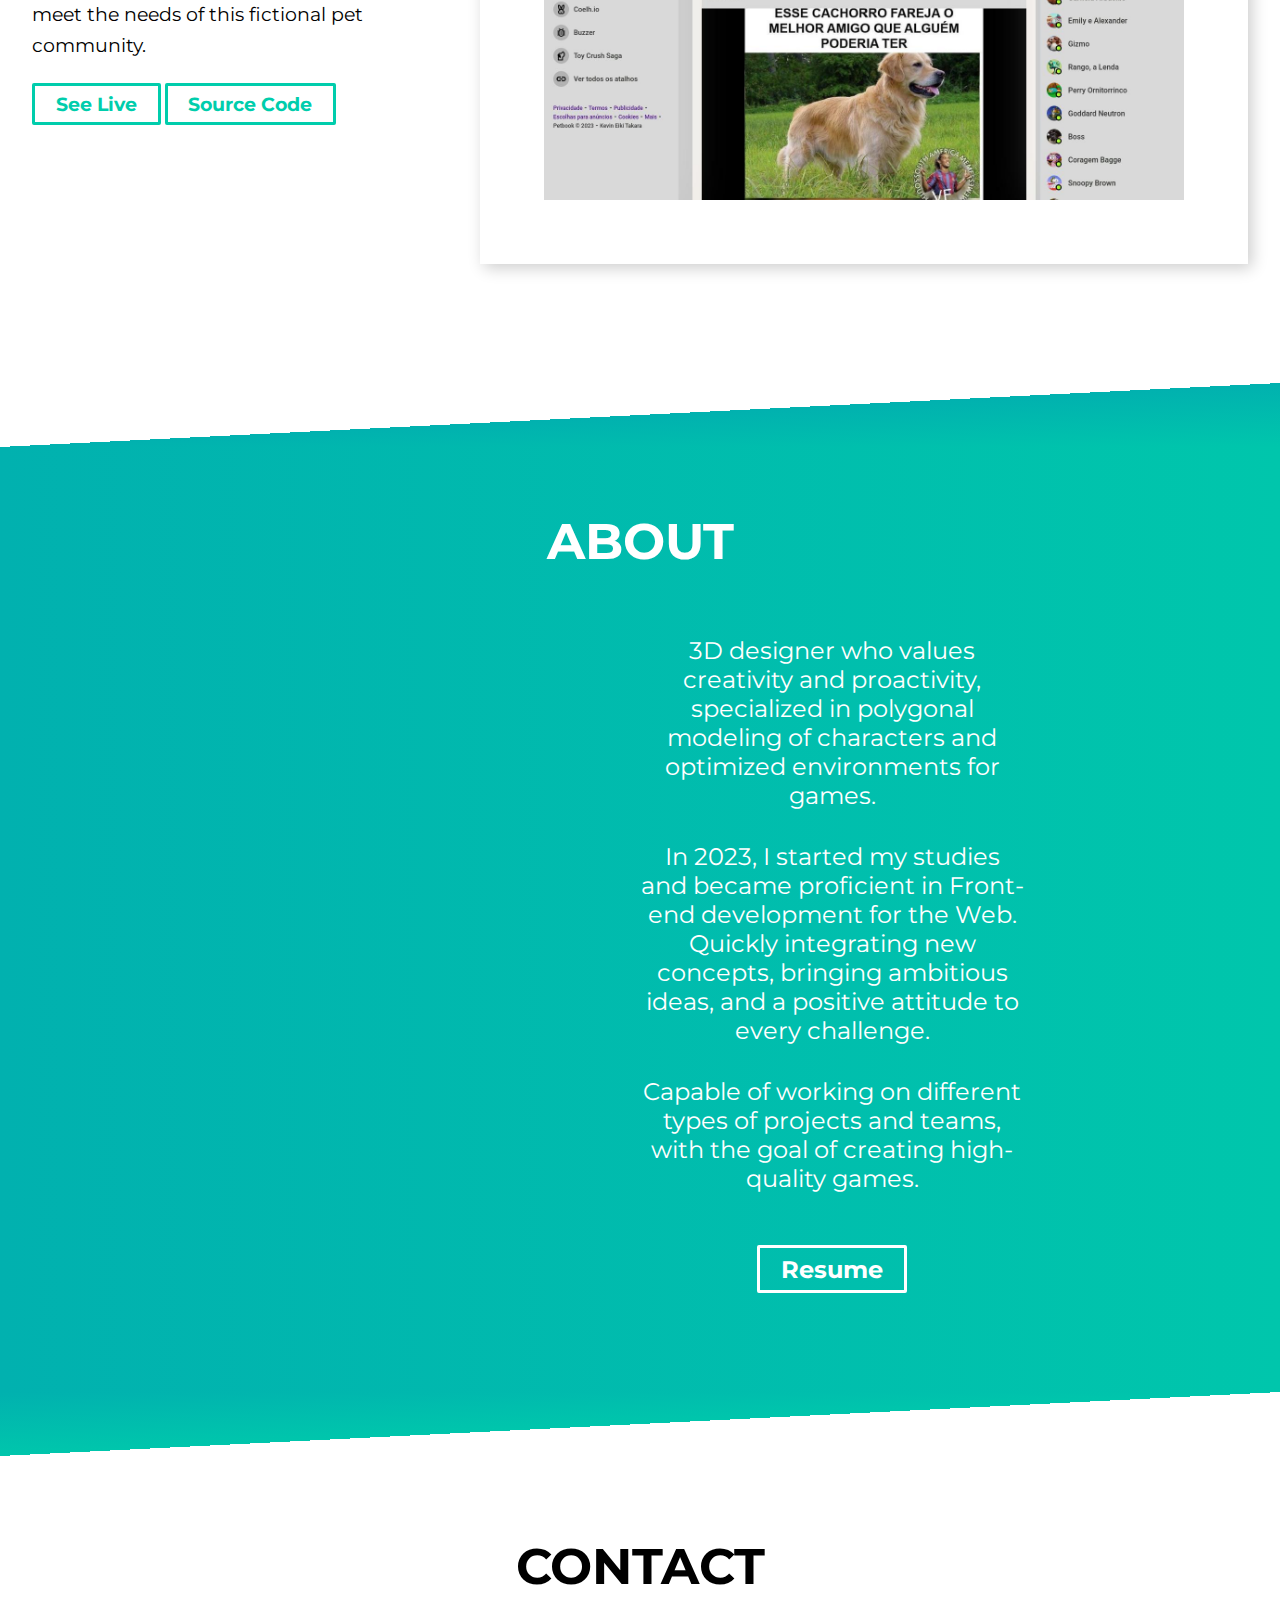
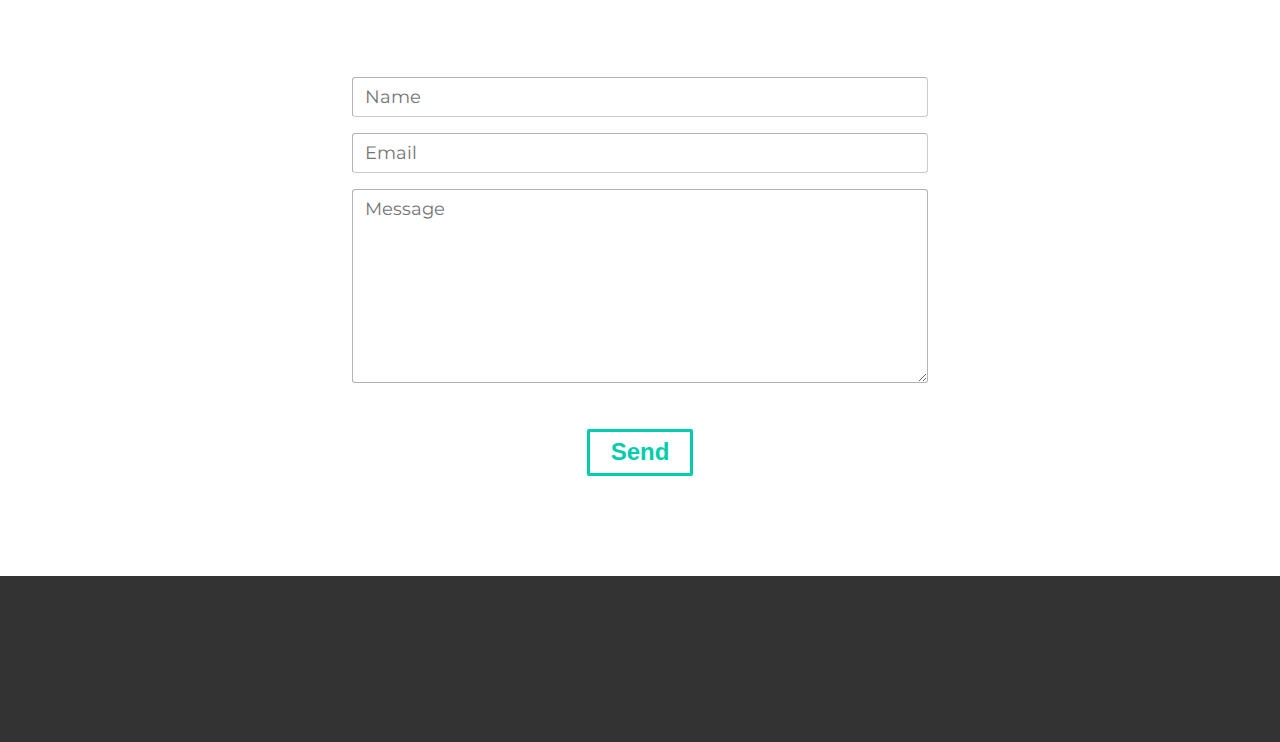
==== commit 24086b76: "Updae - About 3d model" ====
--- a/index.html
+++ b/index.html
@@ -243,19 +243,19 @@
 <div id="about-page" class="center-start flex-column bg-grad-01">
     <div class="bg-cut-grad-02"></div>
     <div class="font-white bold padding" style="font-size: 50px;">ABOUT</div>
-    <div class="center">
-        <div id="about-block">
-            <model-viewer style="scale: 5;" src="./midia/isometric_land.gltf" ar ar-modes="webxr scene-viewer quick-look" camera-controls poster="poster.webp" shadow-intensity="0.36" shadow-softness="1" exposure="0.8" min-camera-orbit="auto 50deg 628.2m" camera-orbit="42.87deg 81.96deg 628.2m" field-of-view="30deg" max-camera-orbit="auto 99deg auto" auto-rotate min-field-of-view="30deg">
+    <div id="about-block">
+        <div>
+            <model-viewer style="width: 40rem; height: 40rem;" src="./midia/isometric_land.gltf" ar ar-modes="webxr scene-viewer quick-look" camera-controls poster="poster.webp" shadow-intensity="0.36" shadow-softness="1" exposure="0.8" min-camera-orbit="auto 50deg 628.2m" camera-orbit="42.87deg 81.96deg 628.2m" field-of-view="30deg" max-camera-orbit="auto 99deg auto" auto-rotate min-field-of-view="30deg">
                 <div class="progress-bar hide" slot="progress-bar">
                     <div class="update-bar"></div>
                 </div>
             </model-viewer>          
         </div>
-        <div id="about-block" class="center-start flex-column">
-            <div id="about-box" class="font-white" style="font-size: 20px;">
-                <p style="margin-bottom: 20px;">3D designer who values creativity and proactivity, specialized in polygonal modeling of characters and optimized environments for games.</p>
-                <p style="margin-bottom: 20px;">In 2023, I started my studies and became proficient in Front-end development for the Web. Quickly integrating new concepts, bringing ambitious ideas, and a positive attitude to every challenge.</p>
-                <p style="margin-bottom: 20px;">Capable of working on different types of projects and teams, with the goal of creating high-quality games.</p>
+        <div class="center-start flex-column">
+            <div id="about-box" class="font-white" style="font-size: 1.5rem;">
+                <p style="margin-bottom: 2rem;">3D designer who values creativity and proactivity, specialized in polygonal modeling of characters and optimized environments for games.</p>
+                <p style="margin-bottom: 2rem;">In 2023, I started my studies and became proficient in Front-end development for the Web. Quickly integrating new concepts, bringing ambitious ideas, and a positive attitude to every challenge.</p>
+                <p style="margin-bottom: 2rem;">Capable of working on different types of projects and teams, with the goal of creating high-quality games.</p>
             </div>
             <a type="submit" id="ancor-border-2" href="https://drive.google.com/file/d/1LxZAmzHHAl9aYQypLv8qgyMkn-GT5fE1/view?usp=sharing" rel="noopener noreferrer" target="_blank">Resume</a>
         </div>
--- a/main.css
+++ b/main.css
@@ -234,7 +234,10 @@
 }
 
 #about-block {
-    width: 30%;
+    width: 60%;
+    display: grid;
+    grid-template-columns: 1fr 1fr;
+    align-items: center;
 }
 
 #input {
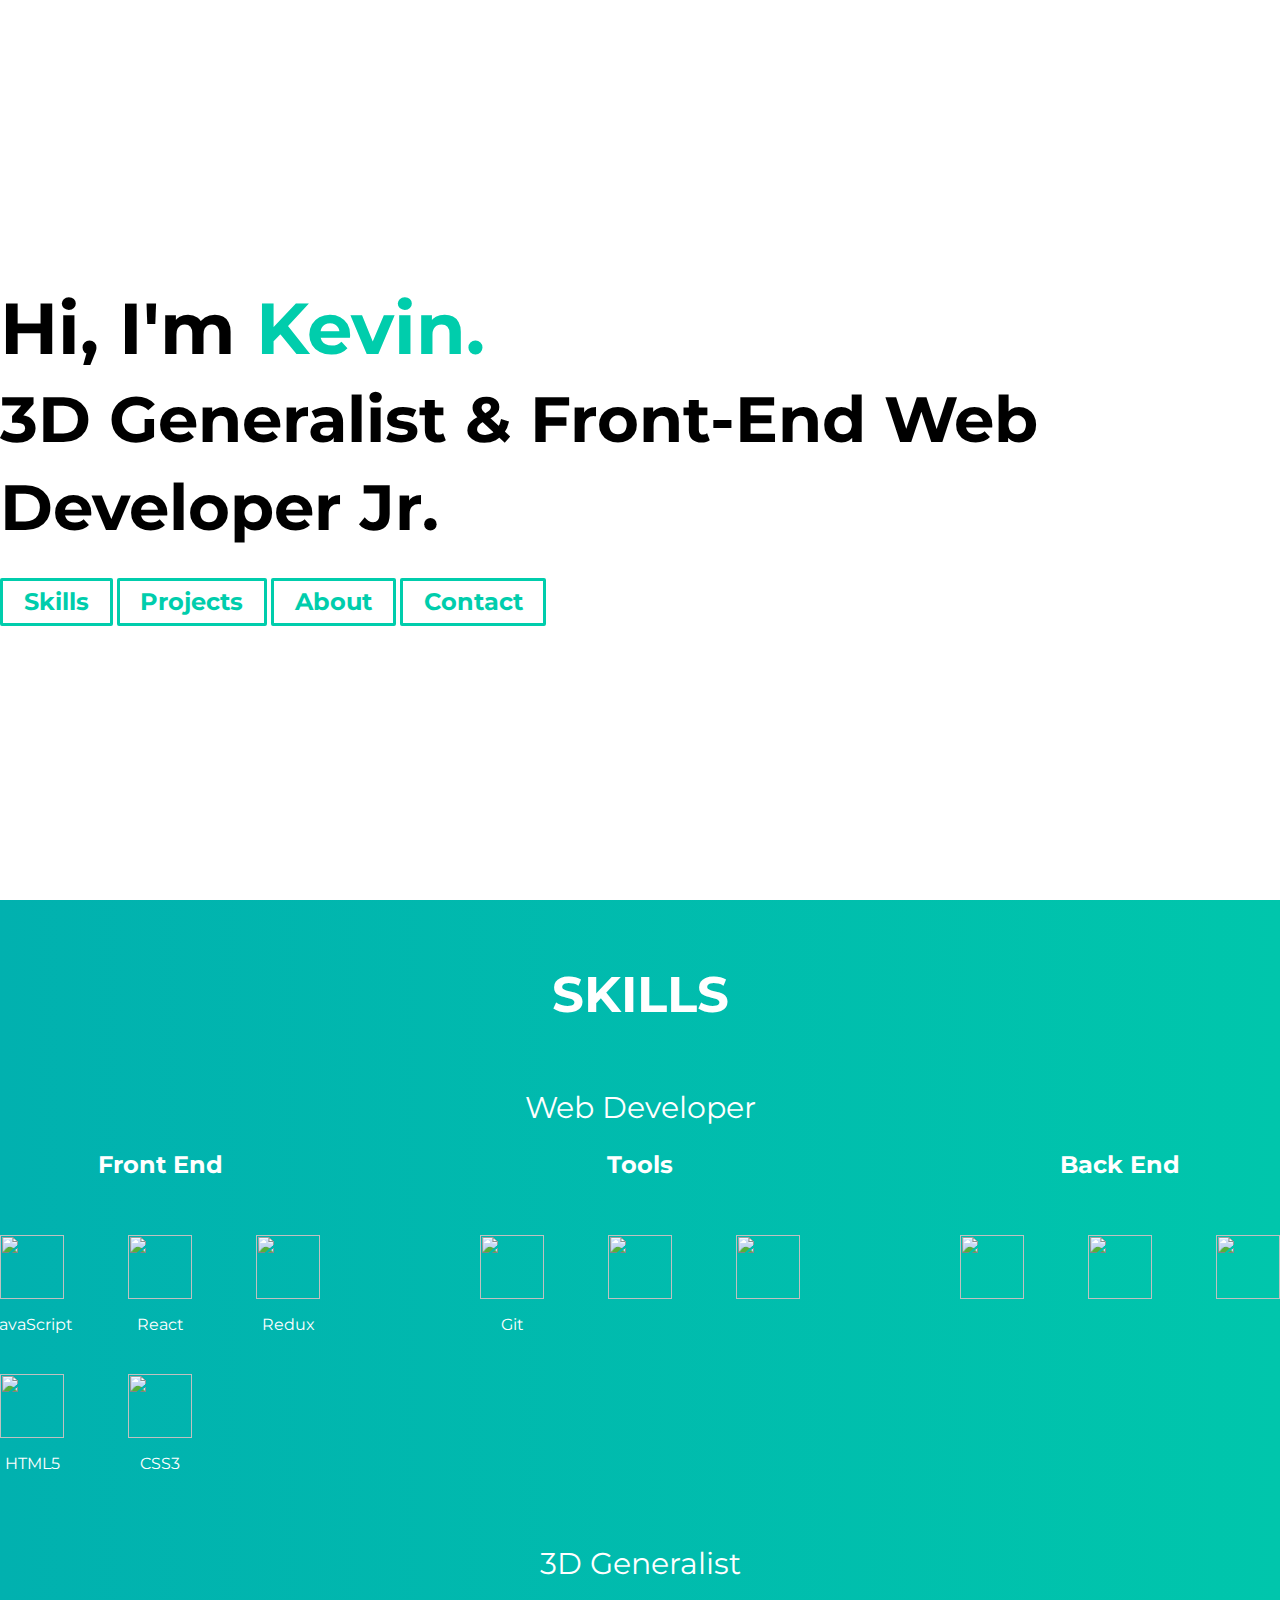
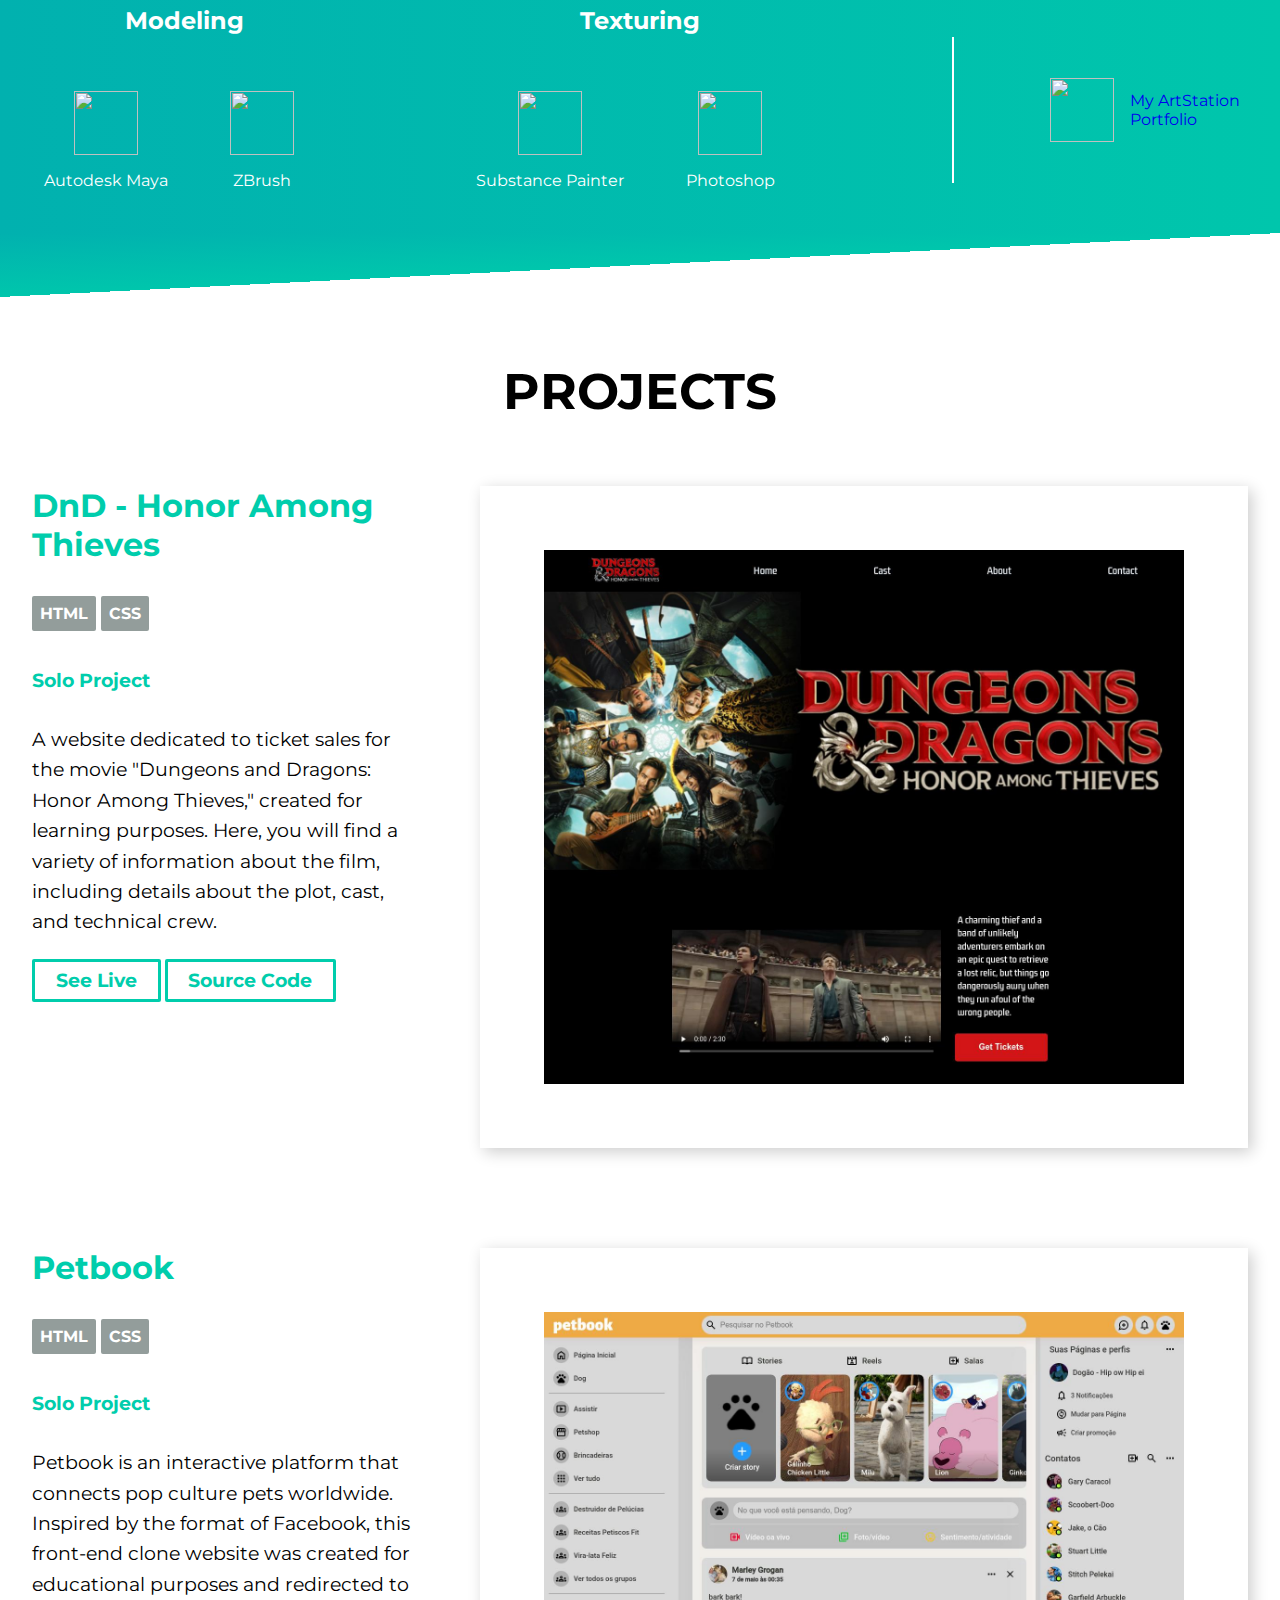
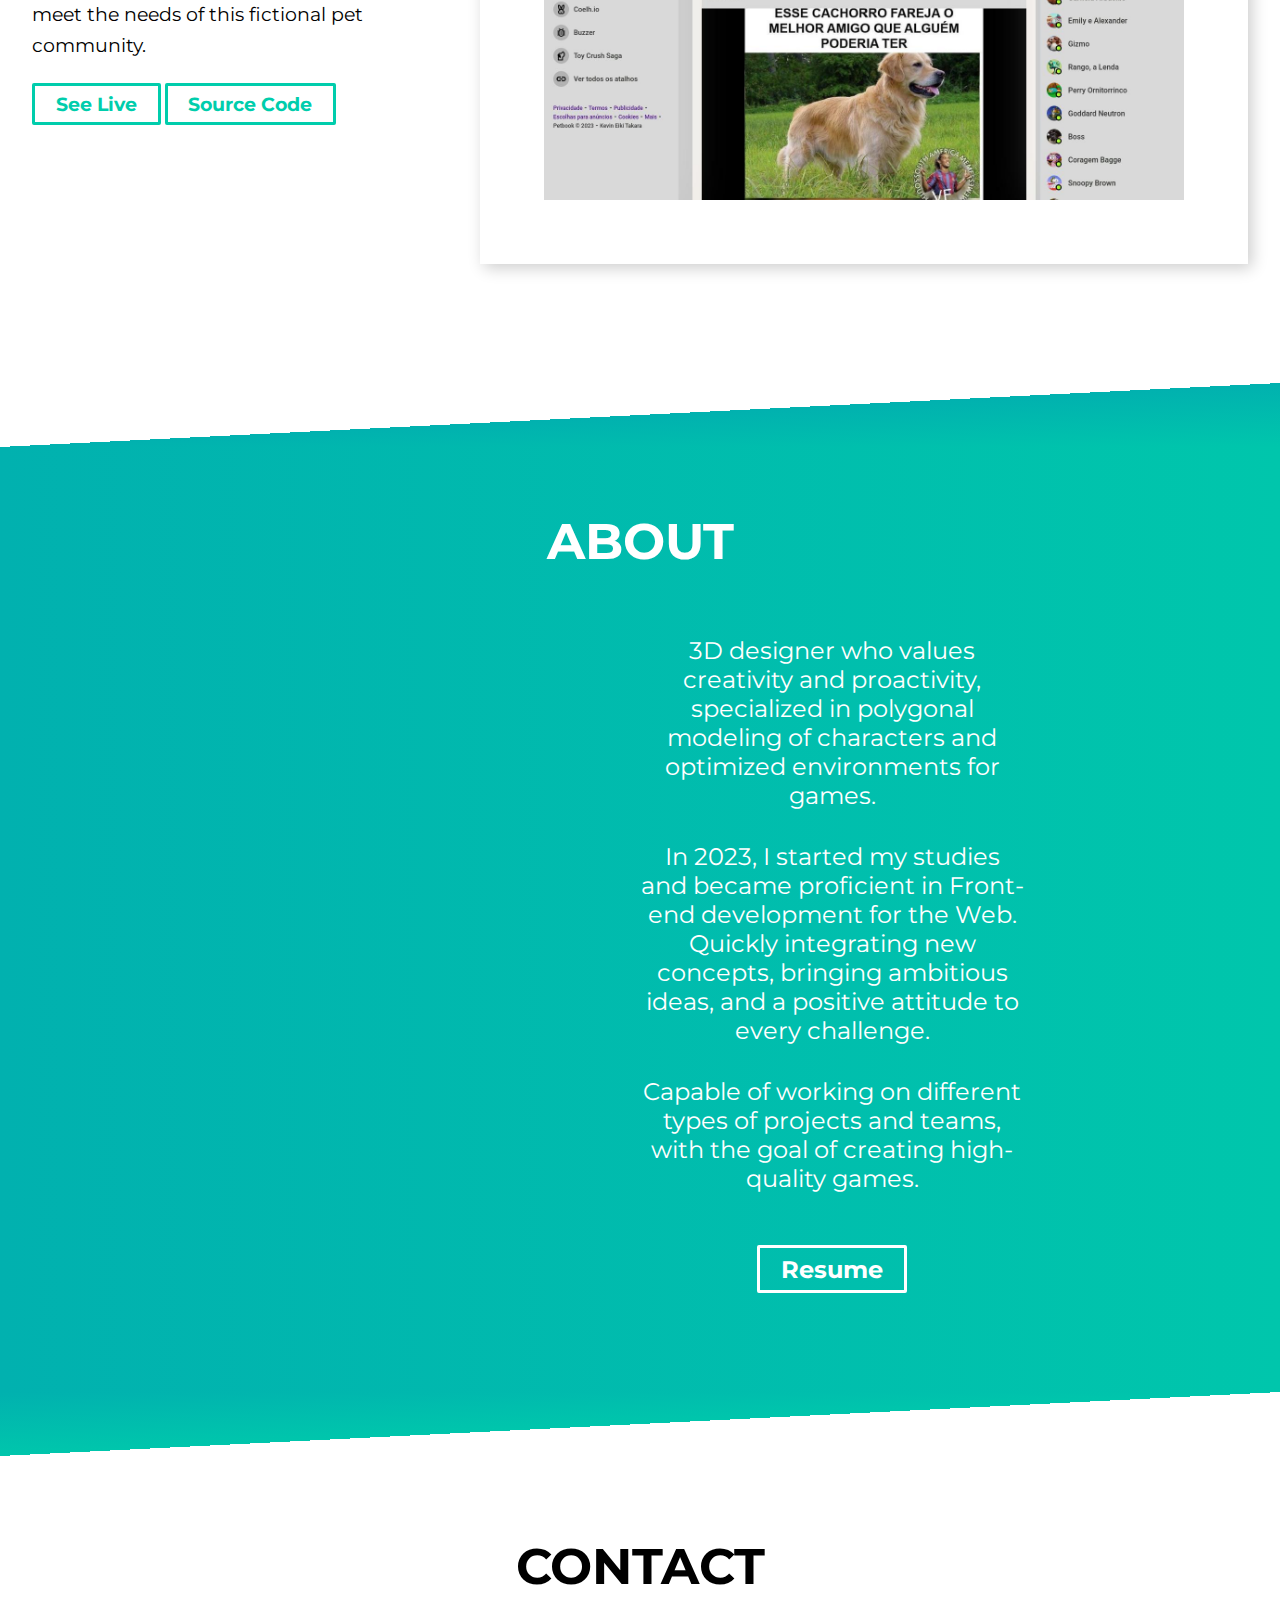
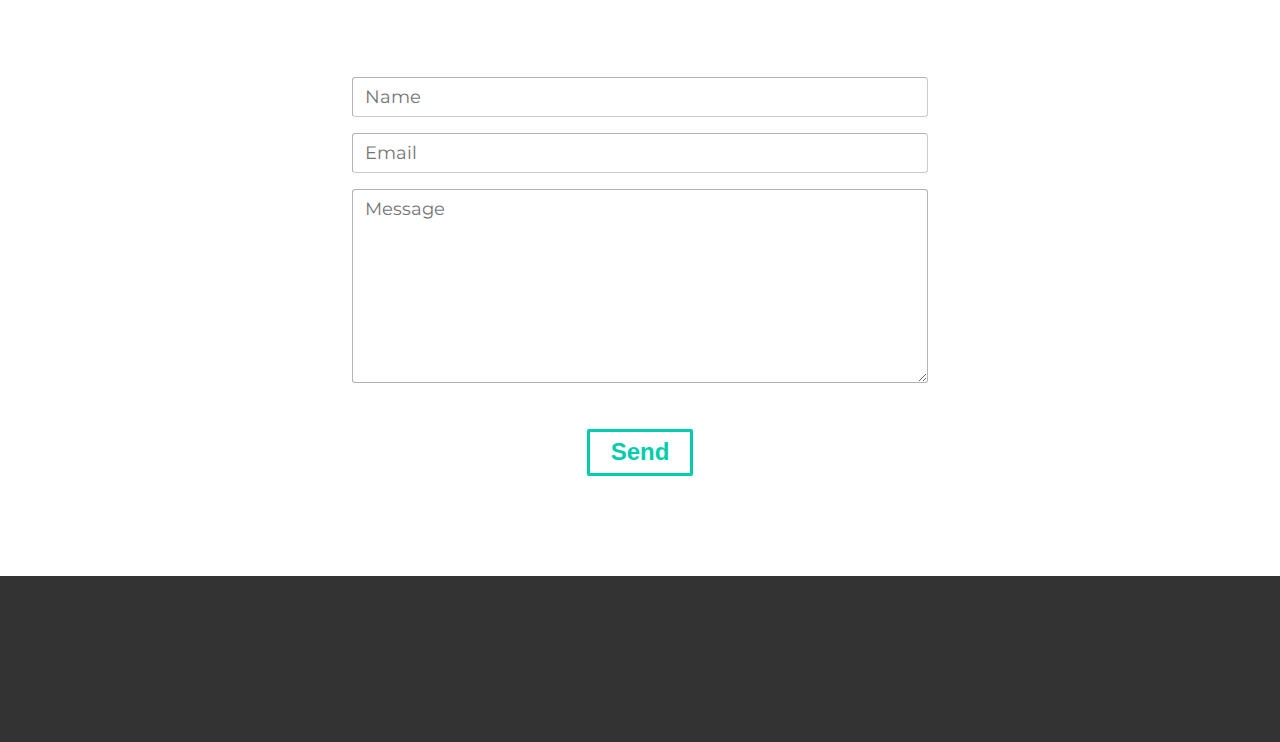
==== commit a1a456bb: "Update - Front-page" ====
--- a/index.html
+++ b/index.html
@@ -24,7 +24,7 @@
 
 <div id="front-page" class="center bg-gray">
     <div id="front-page-nav" class="flex-column">
-        <h1 style="font-size: 60px;">Hi, I'm <span class="font-theme"> Kevin. </span> <br> <span style="font-size: 50px;">3D Generalist & Front-End Web Developer Jr.</span> </h1>
+        <h1 style="font-size: 4.5rem;">Hi, I'm <span class="font-theme"> Kevin. </span> <br> <span style="font-size: 4rem;">3D Generalist & Front-End Web Developer Jr.</span> </h1>
         <div>
             <a id="ancor-border" href="#skills-page">Skills</a>
             <a id="ancor-border" href="#project-page">Projects</a>
